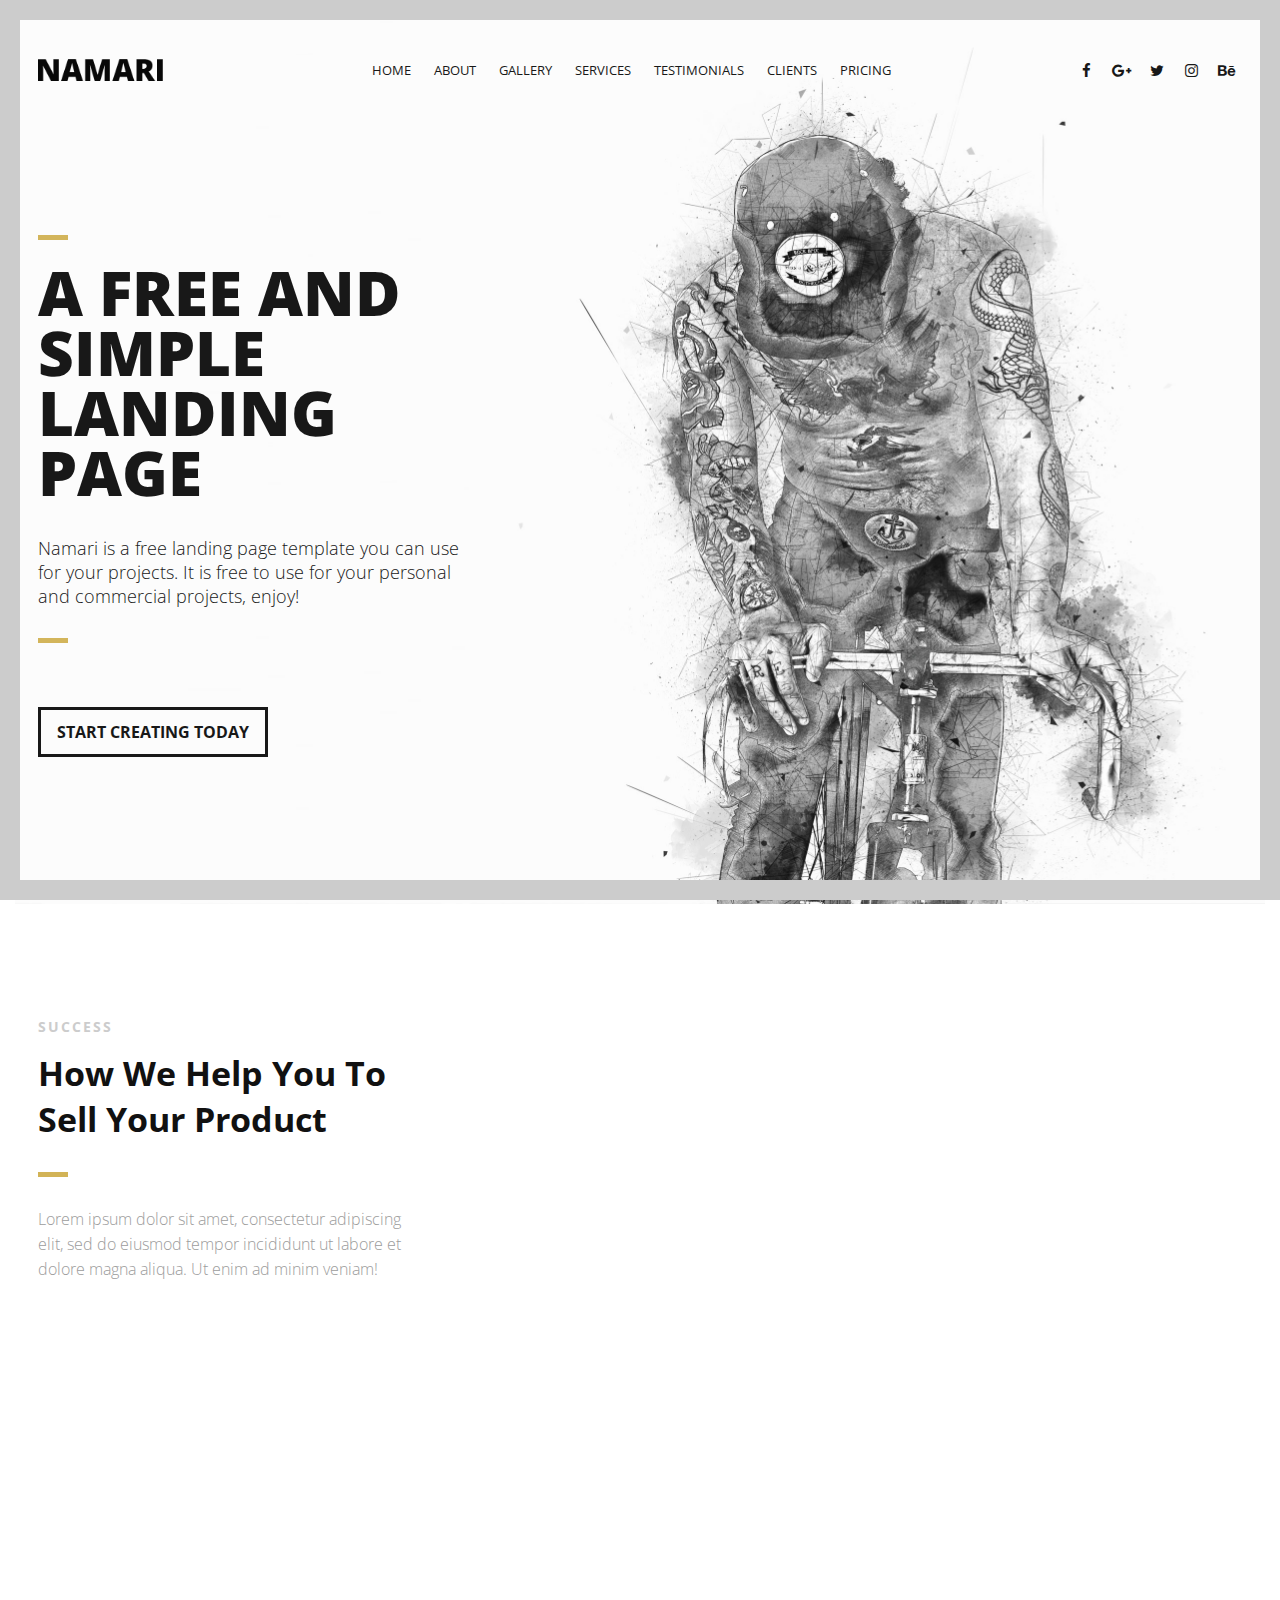
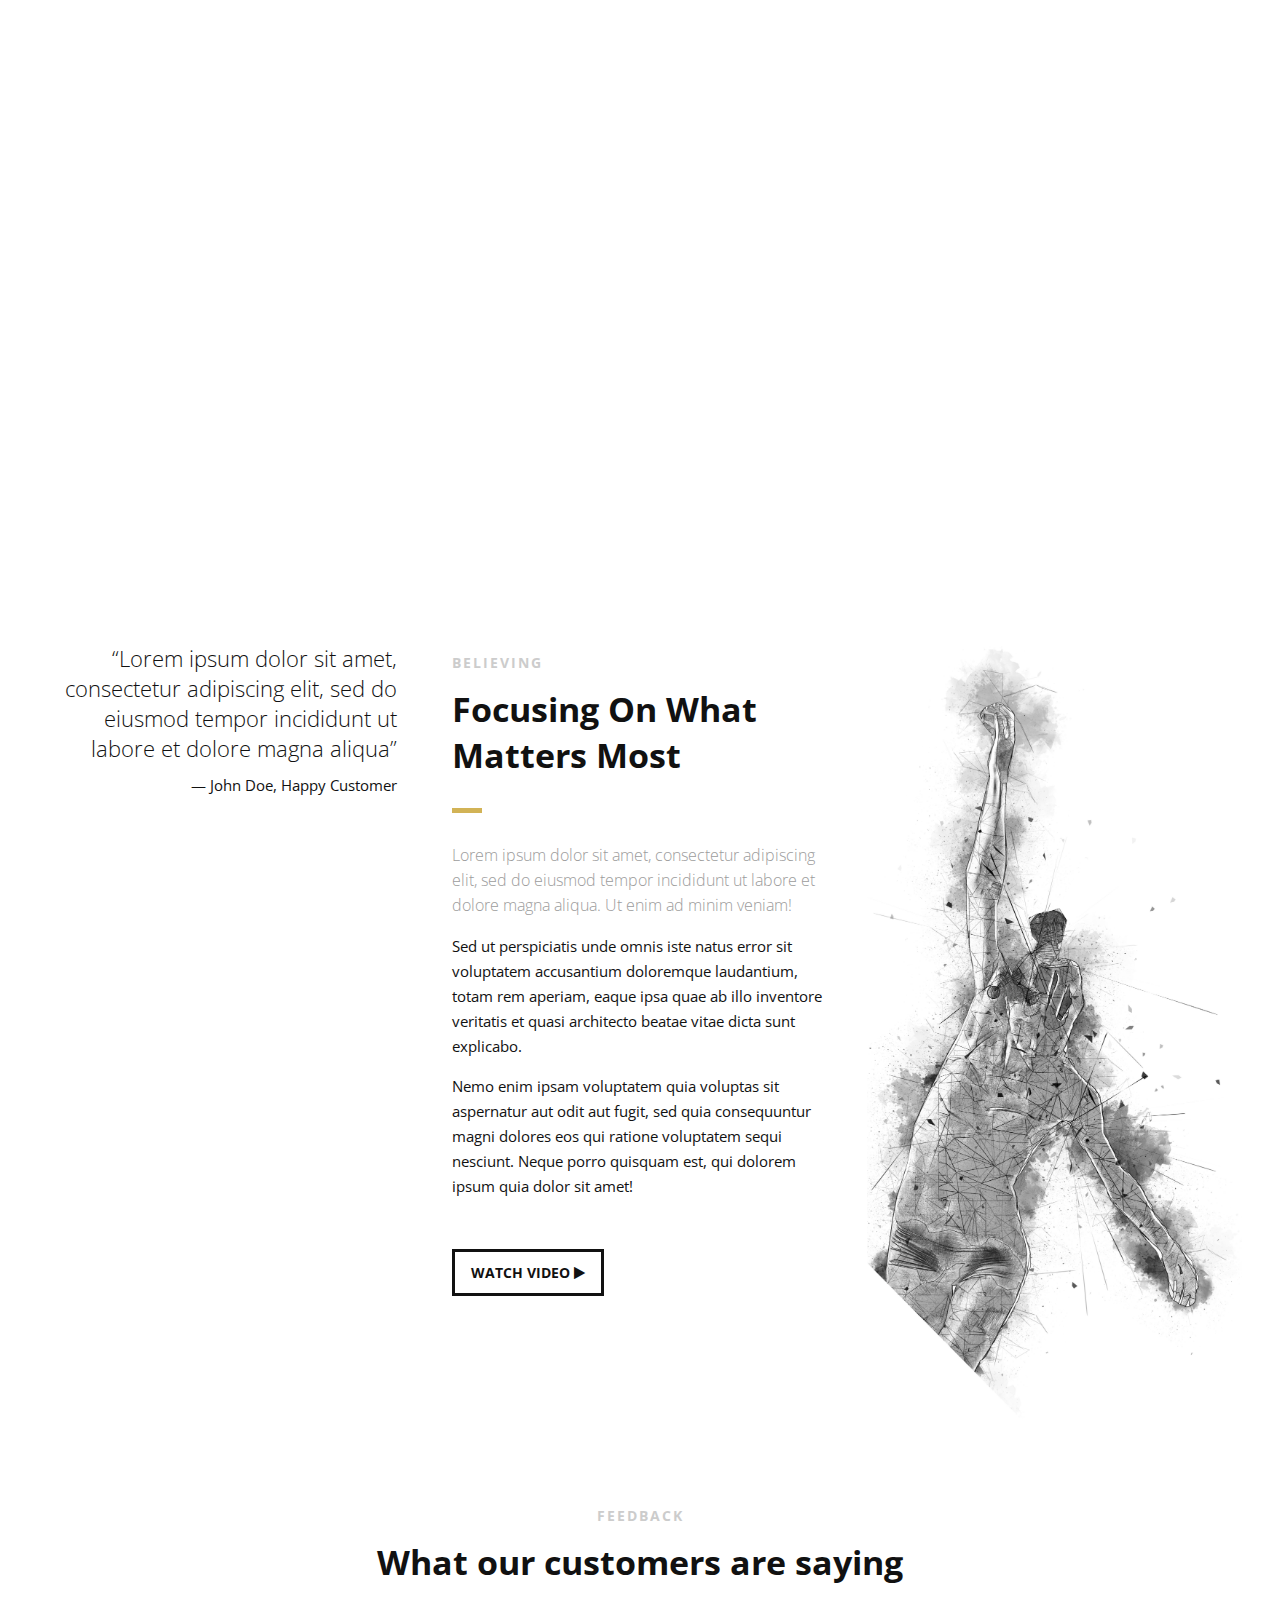
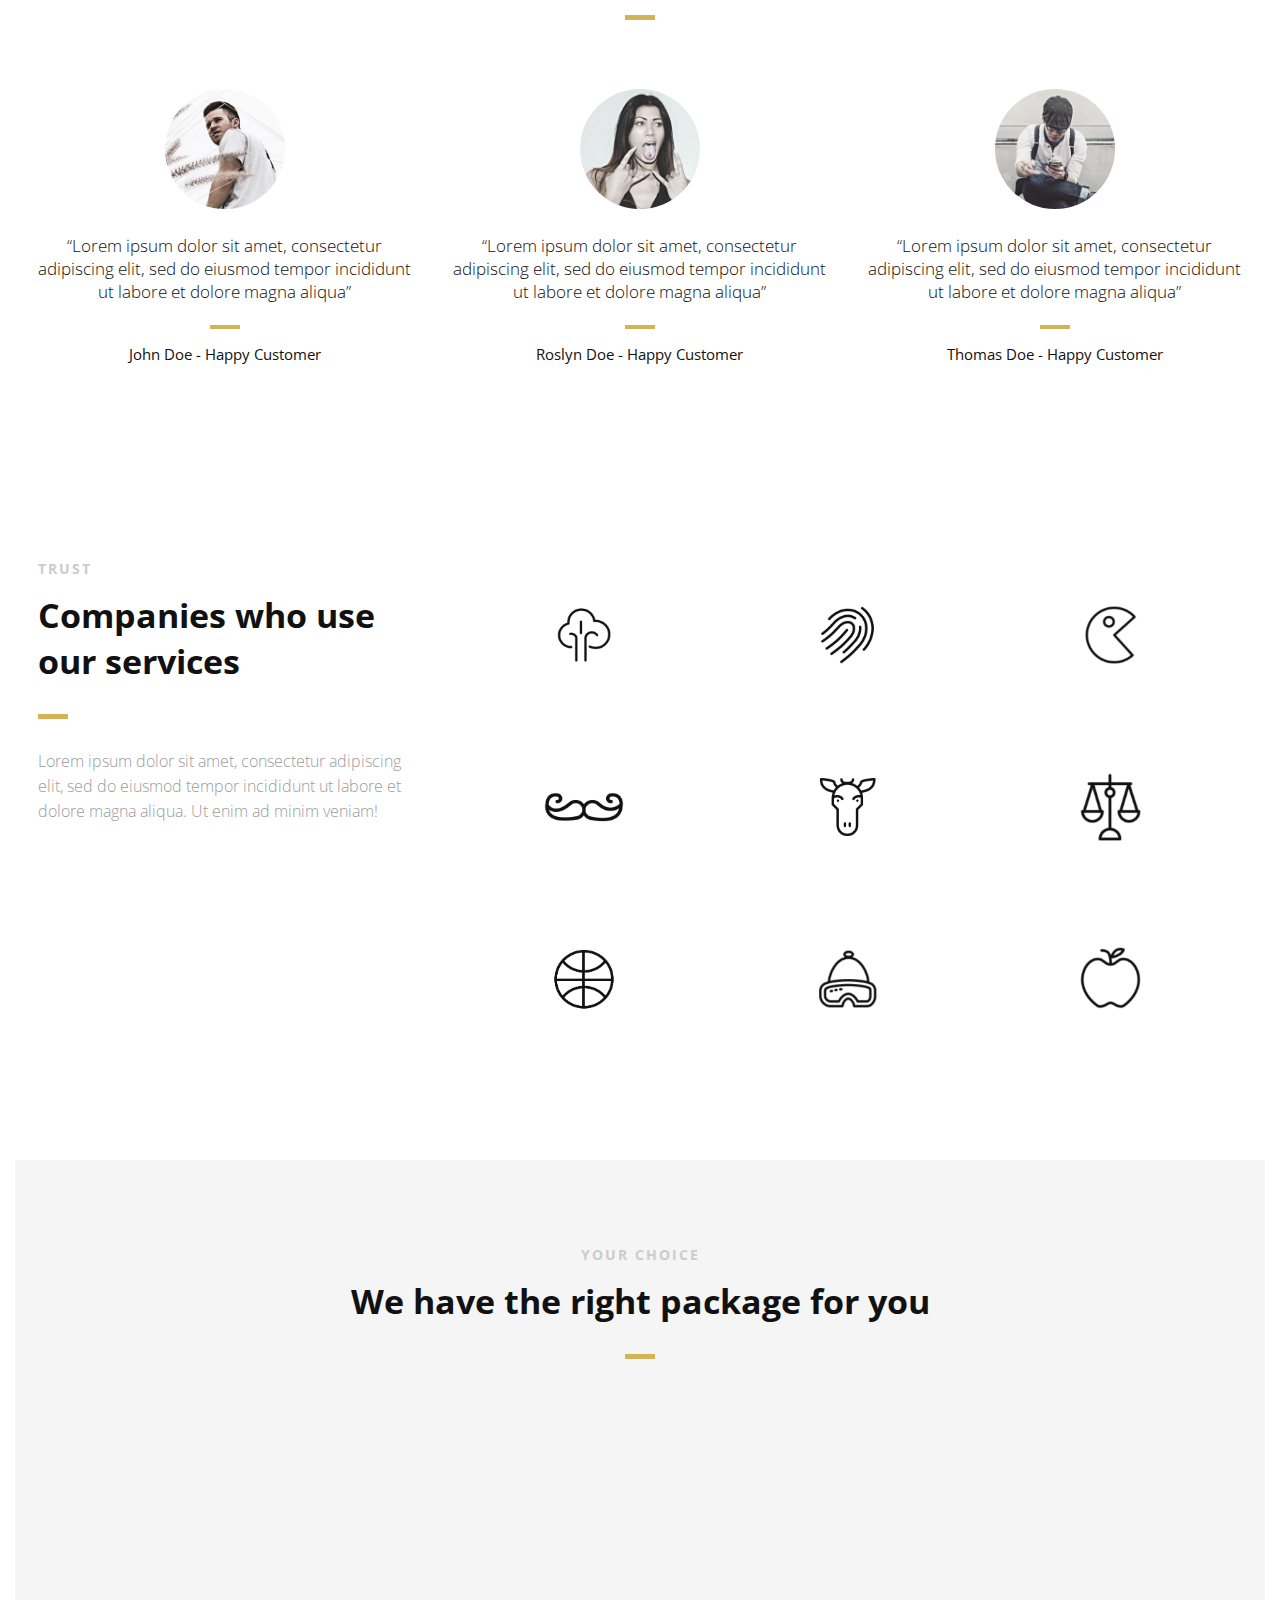
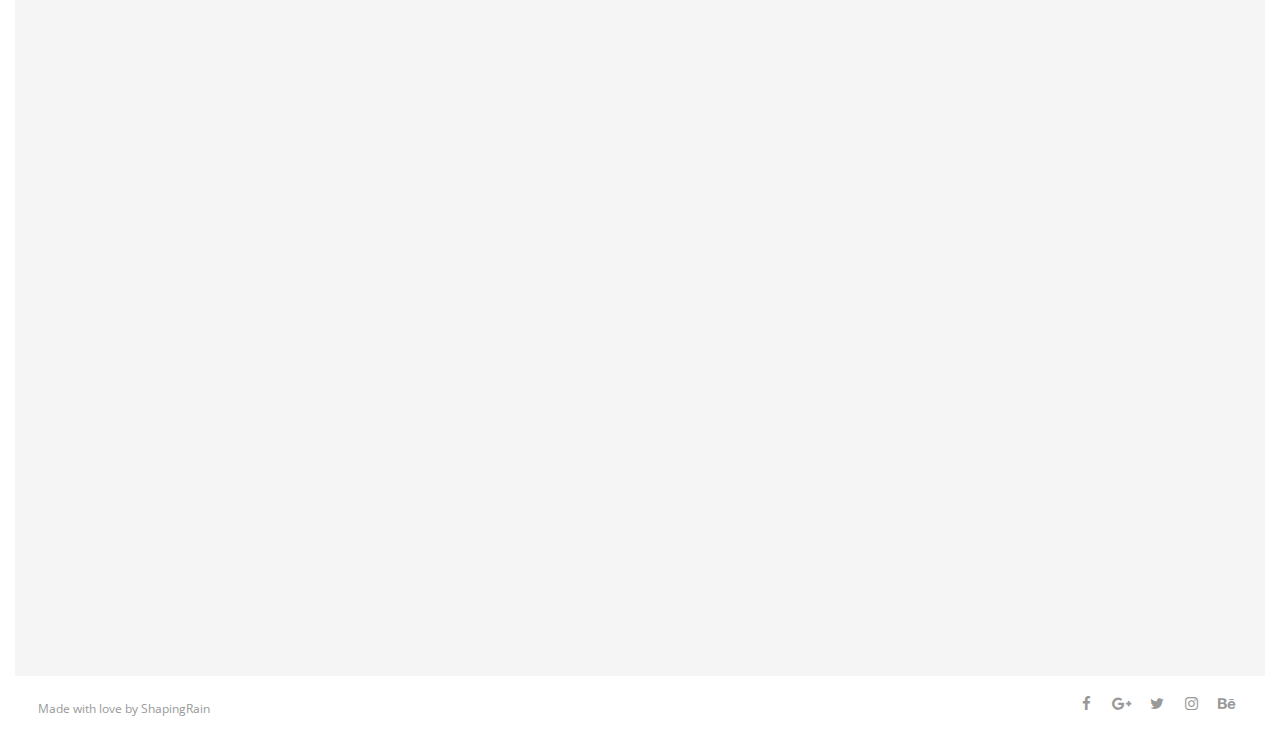
==== index.html @ b1699b57 "вроді норм шаблон" ====
<!DOCTYPE html>
<html>
<head lang="en">
    <meta charset="UTF-8">

    <!--Page Title-->
    <title>Namari - Free Landing Page Template</title>

    <!--Meta Keywords and Description-->
    <meta name="keywords" content="">
    <meta name="description" content="">
    <meta name="viewport" content="width=device-width, initial-scale=1.0, user-scalable=no"/>

    <!--Favicon-->
    <link rel="shortcut icon" href="images/favicon.ico" title="Favicon"/>

    <!-- Main CSS Files -->
    <link rel="stylesheet" href="css/style.css">

    <!-- Namari Color CSS -->
    <link rel="stylesheet" href="css/namari-color.css">

    <!--Icon Fonts - Font Awesome Icons-->
    <link rel="stylesheet" href="css/font-awesome.min.css">

    <!-- Animate CSS-->
    <link href="css/animate.css" rel="stylesheet" type="text/css">

    <!--Google Webfonts-->
    <link href='https://fonts.googleapis.com/css?family=Open+Sans:400,300,600,700,800' rel='stylesheet' type='text/css'>
</head>
<body>

<!-- Preloader -->
<div id="preloader">
    <div id="status" class="la-ball-triangle-path">
        <div></div>
        <div></div>
        <div></div>
    </div>
</div>
<!--End of Preloader-->

<div class="page-border" data-wow-duration="0.7s" data-wow-delay="0.2s">
    <div class="top-border wow fadeInDown animated" style="visibility: visible; animation-name: fadeInDown;"></div>
    <div class="right-border wow fadeInRight animated" style="visibility: visible; animation-name: fadeInRight;"></div>
    <div class="bottom-border wow fadeInUp animated" style="visibility: visible; animation-name: fadeInUp;"></div>
    <div class="left-border wow fadeInLeft animated" style="visibility: visible; animation-name: fadeInLeft;"></div>
</div>

<div id="wrapper">

    <header id="banner" class="scrollto clearfix" data-enllax-ratio=".5">
        <div id="header" class="nav-collapse">
            <div class="row clearfix">
                <div class="col-1">

                    <!--Logo-->
                    <div id="logo">

                        <!--Logo that is shown on the banner-->
                        <img src="images/logo.png" id="banner-logo" alt="Landing Page"/>
                        <!--End of Banner Logo-->

                        <!--The Logo that is shown on the sticky Navigation Bar-->
                        <img src="images/logo-2.png" id="navigation-logo" alt="Landing Page"/>
                        <!--End of Navigation Logo-->

                    </div>
                    <!--End of Logo-->

                    <aside>

                        <!--Social Icons in Header-->
                        <ul class="social-icons">
                            <li>
                                <a target="_blank" title="Facebook" href="https://www.facebook.com/username">
                                    <i class="fa fa-facebook fa-1x"></i><span>Facebook</span>
                                </a>
                            </li>
                            <li>
                                <a target="_blank" title="Google+" href="http://google.com/+username">
                                    <i class="fa fa-google-plus fa-1x"></i><span>Google+</span>
                                </a>
                            </li>
                            <li>
                                <a target="_blank" title="Twitter" href="http://www.twitter.com/username">
                                    <i class="fa fa-twitter fa-1x"></i><span>Twitter</span>
                                </a>
                            </li>
                            <li>
                                <a target="_blank" title="Instagram" href="http://www.instagram.com/username">
                                    <i class="fa fa-instagram fa-1x"></i><span>Instagram</span>
                                </a>
                            </li>
                            <li>
                                <a target="_blank" title="behance" href="http://www.behance.net">
                                    <i class="fa fa-behance fa-1x"></i><span>Behance</span>
                                </a>
                            </li>
                        </ul>
                        <!--End of Social Icons in Header-->

                    </aside>

                    <!--Main Navigation-->
                    <nav id="nav-main">
                        <ul>
                            <li>
                                <a href="#banner">Home</a>
                            </li>
                            <li>
                                <a href="#about">About</a>
                            </li>
                            <li>
                                <a href="#gallery">Gallery</a>
                            </li>
                            <li>
                                <a href="#services">Services</a>
                            </li>
                            <li>
                                <a href="#testimonials">Testimonials</a>
                            </li>
                            <li>
                                <a href="#clients">Clients</a>
                            </li>
                            <li>
                                <a href="#pricing">Pricing</a>
                            </li>
                        </ul>
                    </nav>
                    <!--End of Main Navigation-->

                    <div id="nav-trigger"><span></span></div>
                    <nav id="nav-mobile"></nav>

                </div>
            </div>
        </div><!--End of Header-->

        <!--Banner Content-->
        <div id="banner-content" class="row clearfix">

            <div class="col-38">

                <div class="section-heading">
                    <h1>A FREE AND SIMPLE LANDING PAGE</h1>
                    <h2>Namari is a free landing page template you can use for your projects. It is free to use for your
                        personal and commercial projects, enjoy!</h2>
                </div>

                <!--Call to Action-->
                <a href="#" class="button">START CREATING TODAY</a>
                <!--End Call to Action-->

            </div>

        </div><!--End of Row-->
    </header>

    <!--Main Content Area-->
    <main id="content">

        <!--Introduction-->
        <section id="about" class="introduction scrollto">

            <div class="row clearfix">

                <div class="col-3">
                    <div class="section-heading">
                        <h3>SUCCESS</h3>
                        <h2 class="section-title">How We Help You To Sell Your Product</h2>
                        <p class="section-subtitle">Lorem ipsum dolor sit amet, consectetur adipiscing elit, sed do
                            eiusmod tempor incididunt ut labore et dolore magna aliqua. Ut enim ad minim veniam!</p>
                    </div>

                </div>

                <div class="col-2-3">

                    <!--Icon Block-->
                    <div class="col-2 icon-block icon-top wow fadeInUp" data-wow-delay="0.1s">
                        <!--Icon-->
                        <div class="icon">
                            <i class="fa fa-html5 fa-2x"></i>
                        </div>
                        <!--Icon Block Description-->
                        <div class="icon-block-description">
                            <h4>HTML5 &amp; CSS3</h4>
                            <p>Has ne tritani atomorum conclusionemque, in dolorum volumus cotidieque eum. At vis choro
                                neglegentur iudico</p>
                        </div>
                    </div>
                    <!--End of Icon Block-->

                    <!--Icon Block-->
                    <div class="col-2 icon-block icon-top wow fadeInUp" data-wow-delay="0.3s">
                        <!--Icon-->
                        <div class="icon">
                            <i class="fa fa-bolt fa-2x"></i>
                        </div>
                        <!--Icon Block Description-->
                        <div class="icon-block-description">
                            <h4>Easy to Use</h4>
                            <p>Cu vero ipsum vim, doctus facilisi sea in. Eam ex falli honestatis repudiandae, sit
                                detracto mediocrem disputationi</p>
                        </div>
                    </div>
                    <!--End of Icon Block-->

                    <!--Icon Block-->
                    <div class="col-2 icon-block icon-top wow fadeInUp" data-wow-delay="0.5s">
                        <!--Icon-->
                        <div class="icon">
                            <i class="fa fa-tablet fa-2x"></i>
                        </div>
                        <!--Icon Block Description-->
                        <div class="icon-block-description">
                            <h4>Fully Responsive</h4>
                            <p>Id porro tritani recusabo usu, eum intellegam consequuntur et. Fugit debet ea sit, an pro
                                nemore vivendum</p>
                        </div>
                    </div>
                    <!--End of Icon Block-->

                    <!--Icon Block-->
                    <div class="col-2 icon-block icon-top wow fadeInUp" data-wow-delay="0.5s">
                        <!--Icon-->
                        <div class="icon">
                            <i class="fa fa-rocket fa-2x"></i>
                        </div>
                        <!--Icon Block Description-->
                        <div class="icon-block-description">
                            <h4>Parallax Effect</h4>
                            <p>Id porro tritani recusabo usu, eum intellegam consequuntur et. Fugit debet ea sit, an pro
                                nemore vivendum</p>
                        </div>
                    </div>
                    <!--End of Icon Block-->

                </div>

            </div>


        </section>
        <!--End of Introduction-->


        <!--Gallery-->
        <aside id="gallery" class="row text-center scrollto clearfix" data-featherlight-gallery
                 data-featherlight-filter="a">

                <a href="images/gallery-images/gallery-image-1.jpg" data-featherlight="image" class="col-3 wow fadeIn"
                   data-wow-delay="0.1s"><img src="images/gallery-images/gallery-image-1.jpg" alt="Landing Page"/></a>
                <a href="images/gallery-images/gallery-image-2.jpg" data-featherlight="image" class="col-3 wow fadeIn"
                   data-wow-delay="0.3s"><img src="images/gallery-images/gallery-image-2.jpg" alt="Landing Page"/></a>
                <a href="images/gallery-images/gallery-image-3.jpg" data-featherlight="image" class="col-3 wow fadeIn"
                   data-wow-delay="0.5s"><img src="images/gallery-images/gallery-image-3.jpg" alt="Landing Page"/></a>
                <a href="images/gallery-images/gallery-image-4.jpg" data-featherlight="image" class="col-3 wow fadeIn"
                   data-wow-delay="1.1s"><img src="images/gallery-images/gallery-image-4.jpg" alt="Landing Page"/></a>
                <a href="images/gallery-images/gallery-image-5.jpg" data-featherlight="image" class="col-3 wow fadeIn"
                   data-wow-delay="0.9s"><img src="images/gallery-images/gallery-image-5.jpg" alt="Landing Page"/></a>
                <a href="images/gallery-images/gallery-image-6.jpg" data-featherlight="image" class="col-3 wow fadeIn"
                   data-wow-delay="0.7s"><img src="images/gallery-images/gallery-image-6.jpg" alt="Landing Page"/></a>

        </aside>
        <!--End of Gallery-->


        <!--Content Section-->
        <div id="services" class="scrollto clearfix">

            <div class="row no-padding-bottom clearfix">


                <!--Content Left Side-->
                <div class="col-3">
                    <!--User Testimonial-->
                    <blockquote class="testimonial text-right bigtest">
                        <q>Lorem ipsum dolor sit amet, consectetur adipiscing elit, sed do eiusmod tempor incididunt ut
                            labore
                            et dolore magna aliqua</q>
                        <footer>— John Doe, Happy Customer</footer>
                    </blockquote>
                    <!-- End of Testimonial-->

                </div>
                <!--End Content Left Side-->

                <!--Content of the Right Side-->
                <div class="col-3">
                    <div class="section-heading">
                        <h3>BELIEVING</h3>
                        <h2 class="section-title">Focusing On What Matters Most</h2>
                        <p class="section-subtitle">Lorem ipsum dolor sit amet, consectetur adipiscing elit, sed do
                            eiusmod tempor incididunt ut labore et dolore magna aliqua. Ut enim ad minim veniam!</p>
                    </div>
                    <p>Sed ut perspiciatis unde omnis iste natus error sit voluptatem accusantium doloremque laudantium,
                        totam rem aperiam, eaque ipsa quae ab illo inventore veritatis et quasi architecto beatae vitae
                        dicta sunt explicabo.
                    </p>
                    <p>
                        Nemo enim ipsam voluptatem quia voluptas sit aspernatur aut odit aut fugit, sed quia
                        consequuntur magni dolores eos qui ratione voluptatem sequi nesciunt.
                        Neque porro quisquam est, qui dolorem ipsum quia dolor sit amet!
                    </p>
                    <!-- Just replace the Video ID "UYJ5IjBRlW8" with the ID of your video on YouTube (Found within the URL) -->
                    <a href="#" data-videoid="UYJ5IjBRlW8" data-videosite="youtube" class="button video link-lightbox">
                        WATCH VIDEO <i class="fa fa-play" aria-hidden="true"></i>
                    </a>
                </div>
                <!--End Content Right Side-->

                <div class="col-3">
                    <img src="images/dancer.jpg" alt="Dancer"/>
                </div>

            </div>


        </div>
        <!--End of Content Section-->

        <!--Testimonials-->
        <aside id="testimonials" class="scrollto text-center" data-enllax-ratio=".2">

            <div class="row clearfix">

                <div class="section-heading">
                    <h3>FEEDBACK</h3>
                    <h2 class="section-title">What our customers are saying</h2>
                </div>

                <!--User Testimonial-->
                <blockquote class="col-3 testimonial classic">
                    <img src="images/user-images/user-1.jpg" alt="User"/>
                    <q>Lorem ipsum dolor sit amet, consectetur adipiscing elit, sed do eiusmod tempor incididunt ut
                        labore
                        et dolore magna aliqua</q>
                    <footer>John Doe - Happy Customer</footer>
                </blockquote>
                <!-- End of Testimonial-->

                <!--User Testimonial-->
                <blockquote class="col-3 testimonial classic">
                    <img src="images/user-images/user-2.jpg" alt="User"/>
                    <q>Lorem ipsum dolor sit amet, consectetur adipiscing elit, sed do eiusmod tempor incididunt ut
                        labore
                        et dolore magna aliqua</q>
                    <footer>Roslyn Doe - Happy Customer</footer>
                </blockquote>
                <!-- End of Testimonial-->

                <!--User Testimonial-->
                <blockquote class="col-3 testimonial classic">
                    <img src="images/user-images/user-3.jpg" alt="User"/>
                    <q>Lorem ipsum dolor sit amet, consectetur adipiscing elit, sed do eiusmod tempor incididunt ut
                        labore
                        et dolore magna aliqua</q>
                    <footer>Thomas Doe - Happy Customer</footer>
                </blockquote>
                <!-- End of Testimonial-->

            </div>

        </aside>
        <!--End of Testimonials-->

        <!--Clients-->
        <section id="clients" class="scrollto clearfix">
            <div class="row clearfix">

                <div class="col-3">

                    <div class="section-heading">
                        <h3>TRUST</h3>
                        <h2 class="section-title">Companies who use our services</h2>
                        <p class="section-subtitle">Lorem ipsum dolor sit amet, consectetur adipiscing elit, sed do
                            eiusmod
                            tempor incididunt ut labore et dolore magna aliqua. Ut enim ad minim veniam!</p>
                    </div>

                </div>

                <div class="col-2-3">

                    <a href="#" class="col-3">
                        <img src="images/company-images/company-logo1.png" alt="Company"/>
                        <div class="client-overlay"><span>Tree</span></div>
                    </a>
                    <a href="#" class="col-3">
                        <img src="images/company-images/company-logo2.png" alt="Company"/>
                        <div class="client-overlay"><span>Fingerprint</span></div>
                    </a>
                    <a href="#" class="col-3">
                        <img src="images/company-images/company-logo3.png" alt="Company"/>
                        <div class="client-overlay"><span>The Man</span></div>
                    </a>
                    <a href="#" class="col-3">
                        <img src="images/company-images/company-logo4.png" alt="Company"/>
                        <div class="client-overlay"><span>Mustache</span></div>
                    </a>
                    <a href="#" class="col-3">
                        <img src="images/company-images/company-logo5.png" alt="Company"/>
                        <div class="client-overlay"><span>Goat</span></div>
                    </a>
                    <a href="#" class="col-3">
                        <img src="images/company-images/company-logo6.png" alt="Company"/>
                        <div class="client-overlay"><span>Justice</span></div>
                    </a>
                    <a href="#" class="col-3">
                        <img src="images/company-images/company-logo7.png" alt="Company"/>
                        <div class="client-overlay"><span>Ball</span></div>
                    </a>
                    <a href="#" class="col-3">
                        <img src="images/company-images/company-logo8.png" alt="Company"/>
                        <div class="client-overlay"><span>Cold</span></div>
                    </a>

                    <a href="#" class="col-3">
                        <img src="images/company-images/company-logo9.png" alt="Company"/>
                        <div class="client-overlay"><span>Cold</span></div>
                    </a>

                </div>

            </div>
        </section>
        <!--End of Clients-->

        <!--Pricing Tables-->
        <section id="pricing" class="secondary-color text-center scrollto clearfix ">
            <div class="row clearfix">

                <div class="section-heading">
                    <h3>YOUR CHOICE</h3>
                    <h2 class="section-title">We have the right package for you</h2>
                </div>

                <!--Pricing Block-->
                <div class="pricing-block col-3 wow fadeInUp" data-wow-delay="0.4s">
                    <div class="pricing-block-content">
                        <h3>Personal</h3>
                        <p class="pricing-sub">The standard version</p>
                        <div class="pricing">
                            <div class="price"><span>$</span>19</div>
                            <p>Lorem ipsum dolor sit amet, consectetur adipiscing elit</p>
                        </div>
                        <ul>
                            <li>5 Downloads</li>
                            <li>2 Extensions</li>
                            <li>Tutorials</li>
                            <li>Forum Support</li>
                            <li>1 year free updates</li>
                        </ul>
                        <a href="#" class="button">BUY TODAY</a>
                    </div>
                </div>
                <!--End Pricing Block-->

                <!--Pricing Block-->
                <div class="pricing-block featured col-3 wow fadeInUp" data-wow-delay="0.6s">
                    <div class="pricing-block-content">
                        <h3>Student</h3>
                        <p class="pricing-sub">Most popular choice</p>
                        <div class="pricing">
                            <div class="price"><span>$</span>29</div>
                            <p>Lorem ipsum dolor sit amet, consectetur adipiscing elit</p>
                        </div>
                        <ul>
                            <li>15 Downloads</li>
                            <li>5 Extensions</li>
                            <li>Tutorials with Files</li>
                            <li>Forum Support</li>
                            <li>2 years free updates</li>
                        </ul>
                        <a href="#" class="button">BUY TODAY</a>
                    </div>
                </div>
                <!--End Pricing Block-->

                <!--Pricing Block-->
                <div class="pricing-block col-3 wow fadeInUp" data-wow-delay="0.8s">
                    <div class="pricing-block-content">
                        <h3>Business</h3>
                        <p class="pricing-sub">For the whole team</p>
                        <div class="pricing">
                            <div class="price"><span>$</span>49</div>
                            <p>Lorem ipsum dolor sit amet, consectetur adipiscing elit</p>
                        </div>
                        <ul>
                            <li>Unlimited Downloads</li>
                            <li>Unlimited Extensions</li>
                            <li>HD Video Tutorials</li>
                            <li>Chat Support</li>
                            <li>Lifetime free updates</li>
                        </ul>
                        <a href="#" class="button">BUY TODAY</a>
                    </div>
                </div>
                <!--End Pricing Block-->

            </div>
        </section>
        <!--End of Pricing Tables-->

    </main>
    <!--End Main Content Area-->


    <!--Footer-->
    <footer id="landing-footer" class="clearfix">
        <div class="row clearfix">

            <p id="copyright" class="col-2">Made with love by <a href="https://www.shapingrain.com">ShapingRain</a></p>

            <!--Social Icons in Footer-->
            <ul class="col-2 social-icons">
                <li>
                    <a target="_blank" title="Facebook" href="https://www.facebook.com/username">
                        <i class="fa fa-facebook fa-1x"></i><span>Facebook</span>
                    </a>
                </li>
                <li>
                    <a target="_blank" title="Google+" href="http://google.com/+username">
                        <i class="fa fa-google-plus fa-1x"></i><span>Google+</span>
                    </a>
                </li>
                <li>
                    <a target="_blank" title="Twitter" href="http://www.twitter.com/username">
                        <i class="fa fa-twitter fa-1x"></i><span>Twitter</span>
                    </a>
                </li>
                <li>
                    <a target="_blank" title="Instagram" href="http://www.instagram.com/username">
                        <i class="fa fa-instagram fa-1x"></i><span>Instagram</span>
                    </a>
                </li>
                <li>
                    <a target="_blank" title="behance" href="http://www.behance.net">
                        <i class="fa fa-behance fa-1x"></i><span>Behance</span>
                    </a>
                </li>
            </ul>
            <!--End of Social Icons in Footer-->
        </div>
    </footer>
    <!--End of Footer-->

</div>

<!-- Include JavaScript resources -->
<script src="js/jquery.1.8.3.min.js"></script>
<script src="js/wow.min.js"></script>
<script src="js/featherlight.min.js"></script>
<script src="js/featherlight.gallery.min.js"></script>
<script src="js/jquery.enllax.min.js"></script>
<script src="js/jquery.scrollUp.min.js"></script>
<script src="js/jquery.easing.min.js"></script>
<script src="js/jquery.stickyNavbar.min.js"></script>
<script src="js/jquery.waypoints.min.js"></script>
<script src="js/images-loaded.min.js"></script>
<script src="js/lightbox.min.js"></script>
<script src="js/site.js"></script>


</body>
</html>
---- css/style.css ----
/* Namari Landing Page v.1.1.0 Style Index - a free landing page by shapingrain.com

1. Default and Reset styles
- 1.1 Input Elements
2. Global elements
- 2.1 Header
- 2.2 Logo
- 2.3 Buttons
- 2.4 Navigation
- 2.5 Social Elements
- 2.6 Images
3. Fonts and Headings
4. Banner
- 4.1 SignUp Form
5. Content Elements
- 5.1 Icons
- 5.2 Parallax Elements
- 5.3 Divider
6. Landing Page Sections
- 6.1 Features
- 6.2 Testimonials
- 6.3 Gallery
- 6.4 Video
- 6.5 Clients
- 6.6 Pricing Table
7. Footer


/*------------------------------------------------------------------------------------------*/
/* 1. Defaults & Reset of specific styles across browsers */
/*------------------------------------------------------------------------------------------*/

*, *:before, *:after {
    -webkit-box-sizing: border-box;
    -moz-box-sizing: border-box;
    box-sizing: border-box;
}

body, div, dl, dt, dd, ul, ol, li, h1, h2, h3, h4, h5, h6, pre, form, blockquote, th, td {
    margin: 0;
    padding: 0;
    direction: ltr;
}

body {
    margin: 0;
    padding: 0;
    -webkit-font-smoothing: antialiased;
    overflow-x: hidden;
}

p {
    line-height: 25px;
}

.row img {
    height: auto;
    max-width: 100%;
}

a {
    text-decoration: none;
    line-height: inherit;
    -webkit-transition: opacity 0.3s ease-out;
    -moz-transition: opacity 0.3s ease-out;
    -o-transition: opacity 0.3s ease-out;
    transition: opacity 0.3s ease-out;
}

iframe {
    border: 0 !important;
}

.parallax-window {
    min-height: 400px;
    background: transparent;
}

figure {
    margin: 0;
}

/* Page Border */

.page-border {
    position: fixed;
    z-index: 999999;
    pointer-events: none;
}

.page-border .bottom-border, .page-border .left-border, .page-border .right-border, .page-border .top-border {
    background: #f3f3ef;
    position: fixed;
    z-index: 9999;
}

.page-border > .top-border, .page-border > .right-border, .page-border > .bottom-border, .page-border > .left-border {
    padding: 11px;
    background: #ccc;
}

.page-border .bottom-border, .page-border .top-border {
    width: 100%;
    padding: 10px;
    left: 0;
}

.page-border .left-border, .page-border .right-border {
    padding: 10px;
    height: 100%;
    top: 0;
}

.page-border .top-border {
    top: 0;
}

.page-border .right-border {
    right: 0;
}

.page-border .bottom-border {
    bottom: 0;
}

.page-border .left-border {
    left: 0;
}

#wrapper {
    margin:0 15px;
    padding: 15px 0;
    position: relative;
}


/* --------- 1.1 Input Elements ---------- */

input, textarea {
    border: 1px solid #e1e1e1;
    padding: 10px;
    -webkit-transition: all .3s linear;
    -moz-transition: all .3s linear;
    transition: all .3s linear;
    border-radius: 3px;
}

input {
    height: 40px;
    margin: 3px 0;
    outline: none;
    line-height: normal;
    font-size: 14px;
}

input[type="submit"] {
    cursor: pointer;
    border-style: solid;
    border-width: 2px;
    padding-top: 0;
    padding-bottom: 0;
}

select {
    border: 1px solid #e1e1e1;
    height: 40px;
    padding: 5px;
}

input:focus, textarea:focus {
    box-shadow: inset 0 1px 3px rgba(0, 0, 0, 0.1);
}

*:focus {
    outline: none;
}

/*------------------------------------------------------------------------------------------*/
/* 2. Layout Elements */
/*------------------------------------------------------------------------------------------*/

section {
    clear: both;
    overflow: hidden;
}

/* Rows and Columns */

.row {
    max-width: 1245px;
    margin: 0 auto;
    padding: 75px 0;
    position: relative;
}

.no-padding-bottom .row, .no-padding-bottom div, .no-padding-bottom.row {
    padding-bottom: 0;
}

.no-padding-top.row, .no-padding-top div {
    padding-top: 0;
}

.big-padding-top {
    padding-top: 75px !important;
}

.big-padding-bottom {
    padding-bottom: 85px !important;
}

/* Targets all elements */

[class*='col-'] {
    float: left;
    padding: 20px;
}

#clients .col-2-3 [class*='col-'] {
    padding: 0;
}

/* Clearfix */

.clearfix:after {
    content: "";
    display: table;
    clear: both;
}

/* Main Widths */

.col-1 {
    width: 100%;
}

.col-2 {
    width: 50%;
}

.col-3 {
    width: 33.33%;
}

.col-4 {
    width: 25%;
}

.col-5 {
    width: 20%;
}

.col-6 {
    width: 16.6666666667%;
}

.col-7 {
    width: 14.2857142857%;
}

.col-8 {
    width: 12.5%;
}

.col-9 {
    width: 11.1111111111%;
}

.col-10 {
    width: 10%;
}

.col-11 {
    width: 9.09090909091%;
}

.col-12 {
    width: 8.33%;
}

.col-2-3 {
    width: 66.66%;
}

.col-3-4 {
    width: 75%;
}

.col-9-10 {
    width: 90%;
}

/* Golden Ratio */
.col-61 {
    width: 61.8%;
}

.col-38 {
    width: 38.2%;
}

/* --------- 2.1 Header --------- */

#header {
    height: 71px !important;
    overflow: visible;
    z-index: 9999;
    width: 100%;
    position: absolute !important;
}

#header .row {
    padding: 0;
}

#header aside {
    text-align: right;
}

#header ul {
    text-align: center;
}

#header li {
    display: inline-block;
    list-style: none;
    margin: 0;
}

/* --------- 2.2 Logo ---------- */

#logo {
    float: left;
    height: 71px;
    line-height: 66px;
    margin-right: 15px;
}

#logo h1, #logo h2 {
    display: inline-block;
}

#banner #logo h1 {
    font-size: 28px;
    margin-right: 10px;
    font-weight: 900;
    padding: 0;
}

#logo h2 {
    font-size: 18px;
    padding: 0;
}

#logo img {
    max-height: 22px;
    vertical-align: middle;
    margin-right: 15px;
}

#navigation-logo {
    display: none;
}

.nav-solid #logo #banner-logo {
    display: none;
}

.nav-solid #logo #navigation-logo {
    display: inline-block;
}

/* --------- 2.3 Buttons ---------- */

.call-to-action {
    padding: 35px 0 35px 0;
}

/*Style*/

.button {
    font-size: 16px;
    margin: 35px 0;
    padding: 11px 16px;
    -webkit-transition: all .3s linear;
    -moz-transition: all .3s linear;
    transition: all .3s linear;
    display: inline-block;
    border-width: 3px;
    border-style: solid;
}

/* Play Button */

#video-section {
    position:relative;
}

.play-video {
    height:110px;
    position:absolute;
    top:50%;
    margin-top:-110px;
    width:100%;
}

.play-icon {
    display: inline-block;
    font-size: 0px;
    cursor: pointer;
    margin: 45px auto;
    width: 110px;
    height: 110px;
    border-radius: 50%;
    text-align: center;
    position: relative;
    z-index: 1;
}

.play-icon:after {
    pointer-events: none;
    position: absolute;
    width: 100%;
    height: 100%;
    border-radius: 50%;
    content: '';
    -webkit-box-sizing: content-box;
    -moz-box-sizing: content-box;
    box-sizing: content-box;
}

.play-icon:before {
    font-family: 'fontawesome';
    content: '\f144';
    speak: none;
    font-size: 74px;
    line-height: 110px;
    font-style: normal;
    font-weight: normal;
    font-variant: normal;
    text-transform: none;
    display: block;
    -webkit-font-smoothing: antialiased;
    color:#fff;
}

.play-video .play-icon {
    background: rgba(255, 255, 255, 0.5);
    -webkit-transition: -webkit-transform ease-out 0.3s, background 0.4s;
    -moz-transition: -moz-transform ease-out 0.3s, background 0.4s;
    transition: transform ease-out 0.3s, background 0.4s;
}

.play-video .play-icon:after {
    top: 0;
    left: 0;
    padding: 0;
    z-index: -1;
    box-shadow: 0 0 0 2px rgba(255, 255, 255, 0.1);
    opacity: 0;
    -webkit-transform: scale(0.9);
    -moz-transform: scale(0.9);
    -ms-transform: scale(0.9);
    transform: scale(0.9);
}

.play-video .play-icon:hover {
    background: rgba(255, 255, 255, 0.05);
    -webkit-transform: scale(0.93);
    -moz-transform: scale(0.93);
    -ms-transform: scale(0.93);
    transform: scale(0.93);
    color: #fff;
}


/* --------- 2.4 Navigation ---------- */

#header {
    font-size: 13px;
}

#header aside {
    float: right;
}

#header nav ul {
    text-transform: uppercase;

}

#header nav a {
    height: 71px;
    line-height: 71px;
    display: block;
    padding: 0 10px;
}

#header nav a:hover {
    opacity: 0.6;
}

/*Navigation Solid*/

#header.nav-solid [class*='col-'] {
    padding: 0 20px;
}

#header.nav-solid {
    background: #fff;
    box-shadow: 2px 0px 3px rgba(0, 0, 0, 0.2);
    position: fixed !important;
    left:0;
}

#header.nav-solid nav a {
    border-bottom: 3px solid;
    border-color: #fff;
    -webkit-transition: all 0.3s ease-out;
    -moz-transition: all 0.3s ease-out;
    -o-transition: all 0.3s ease-out;
    transition: all 0.3s ease-out;
}

#header.nav-solid nav a:hover {
    opacity: 1;
}

/* Social Elements when Solid*/

#header.nav-solid .social-icons a {
    -webkit-transition: all 0.3s ease-out;
    -moz-transition: all 0.3s ease-out;
    -o-transition: all 0.3s ease-out;
    transition: all 0.3s ease-out;
    opacity: 0.5;
}

#header.nav-solid .social-icons a:hover {
    opacity: 1;
    color: #e4473c;
}

/* Responsive Nav Styling */

#nav-trigger {
    display: none;
    text-align: right;
}

#nav-trigger span {
    display: inline-block;
    width: 38px;
    height: 71px;
    color: #111;
    cursor: pointer;
    text-transform: uppercase;
    font-size: 22px;
    text-align: center;
    border-top-right-radius: 5px;
    border-top-left-radius: 5px;
    -webkit-transition: all 0.3s ease-out;
    -moz-transition: all 0.3s ease-out;
    -o-transition: all 0.3s ease-out;
    transition: all 0.3s ease-out;
}

#nav-trigger span:after {
    font-family: "fontAwesome";
    display: inline-block;
    width: 38px;
    height: 71px;
    line-height: 75px;
    text-align: center;
    content: "\f0c9";
    border-top-right-radius: 5px;
    border-top-left-radius: 5px;
}

#nav-trigger span.open:after {
    content: "\f00d";
}

#nav-trigger span:hover, .nav-solid #nav-trigger span.open:hover, .nav-solid #nav-trigger span:hover {
    opacity: 0.6;
}

#nav-trigger span.open, #nav-trigger span.open:hover {
    color: #111;
}

.nav-solid #nav-trigger span.open:hover {
    color: #999;
}

.nav-solid #nav-trigger span {
    color: #999;
    opacity: 1;
}

nav#nav-mobile {
    position: relative;
    display: none;
}

nav#nav-mobile ul {
    display: none;
    list-style-type: none;
    position: absolute;
    left: 0;
    right: 0;
    margin-left: -20px;
    margin-right: -20px;
    padding-top: 10px;
    padding-bottom: 10px;
    text-align: center;
    background-color: #fff;
    box-shadow: 0 5px 3px rgba(0, 0, 0, 0.2);
}

nav#nav-mobile ul:after {
    display: none;
}

nav#nav-mobile li {
    margin: 0 20px;
    float: none;
    text-align: left;
    border-bottom: 1px solid #e1e1e1;
}

nav#nav-mobile li:last-child {
    border-bottom: none;
}

.nav-solid nav#nav-mobile li {
    border-top: 1px solid #e1e1e1;
    border-bottom: none;
}

nav#nav-mobile a {
    display: block;
    padding: 12px 0;
    color: #333;
    width: 100%;
    height: auto;
    line-height: normal;
    display: block;
    border-bottom: none !important;
    -webkit-transition: all 0.3s ease-out;
    -moz-transition: all 0.3s ease-out;
    -o-transition: all 0.3s ease-out;
    transition: all 0.3s ease-out;
}

nav#nav-mobile a:hover {
    background: #fafafa;
    opacity: 1;
}

/* --------- 2.5 Social Elements ---------- */

#header .col-4 {
    text-align: right;
}

.social-icons {
    display: inline-block;
    list-style: none;
}

.social-icons a {
    display: inline-block;
    width: 32px;
    text-align: center;
}

.social-icons a:hover {
    opacity: 0.7;
}

.social-icons span {
    display: none;
}

#header .social-icons {
    margin-top: 27px;
}

/* --------- 2.6 Images ---------- */

/*Alignment*/

img {
    vertical-align: top;
}

.image-center {
    display: block;
    margin: 0 auto;
}

a img {
    border: none;
    -webkit-transition: all 0.3s ease-out;
    -moz-transition: all 0.3s ease-out;
    -o-transition: all 0.3s ease-out;
    transition: all 0.3s ease-out;
    -webkit-backface-visibility: hidden;
}

a img:hover {
    opacity: 0.7;
}

/*------------------------------------------------------------------------------------------*/
/* 3. Fonts */
/*------------------------------------------------------------------------------------------*/

h1 {
    padding: 20px 0;
}

h2 {
    padding: 14px 0;
}

h3 {
    padding: 10px 0;
}

h4 {
    padding: 7px 0;
}

h5 {
    padding: 7px 0;
}

h6 {
    padding: 7px 0;
}

/* Text Alignment */

.text-left {
    text-align: left;
}

.text-center {
    text-align: center;
}

.text-right {
    text-align: right;
}

/* Section Headings */

.section-heading {
    padding: 0 0 15px 0;
}

.section-subtitle {
    font-size: 18px;
    padding-top: 0;
}

.section-heading h3 {
    font-size: 14px;
    font-weight: bold;
    color: #ccc;
    letter-spacing: 2px;
    padding-bottom: 0;
}

/*------------------------------------------------------------------------------------------*/
/* 4. Banner */
/*------------------------------------------------------------------------------------------*/

#banner {
    background-size: cover;
}

#banner-content.row {
    padding-top: 170px;
    padding-bottom: 100px;
}

#banner h1 {
    padding-top: 5%;
}

#banner .section-heading:before {
    content: "";
    display: block;
    width: 30px;
    height: 5px;
    margin-top: 30px;
}



/*------------------------------------------------------------------------------------------*/
/* 5. Content Elements */
/*------------------------------------------------------------------------------------------*/

/* --------- 5.1 Icons ---------- */

/*Font Icon sizes*/

.fa-1x {
    font-size: 15px !important;
}

/*Icon Block*/

.icon-block {
    position: relative;
}

.icon-block h4 {
    font-weight: bold;
    padding-top: 0;
}

.icon-block .icon {
    position: absolute;
}

.icon-block p {
    margin-top: 0;
}

/* Icon Left*/

.icon-left .icon {
    left: 15;
}

.icon-left .icon-block-description {
    padding-left: 53px;
}

/* Icon Right */

.icon-right .icon {
    right: 15;
}

.icon-right .icon-block-description {
    padding-right: 53px;
}

/* Icon Above */

.icon-top {
    display: block;
}

.icon-top .icon {
    position: relative;
    display: block;
}

.icon-top .icon-block-description {
    padding-top: 25px;
}

/* --------- 5.2 Parallax Elements ---------- */

.banner-parallax-1, .banner-parallax-2, .banner-parallax-3 {
    min-height: 350px;
}

/* --------- 5.3 Divider ---------- */

.divider {
    position: relative;
    width: 40%;
    height: 20px;
    line-height: 20px;
    margin: 10px auto 5px auto;
    clear: both;
    text-align: center;
}

.divider-inner {
    position: absolute;
    height: 1px;
    width: 100%;
    top: 50%;
    margin-top: -1px;
    border-top: 1px solid;
    border-color: #e1e1e1;
}

.divider i {
    background: #fff;
    position: relative;
    top: -11px;
    padding: 0 5px 0 5px;
    color: #e1e1e1;
}

/*------------------------------------------------------------------------------------------*/
/* 6. Landing Page Sections */
/*------------------------------------------------------------------------------------------*/

/* --------- 6.1 Introduction ---------- */

.introduction img.featured {
    padding: 55px 0 0 0;
}

/* --------- 6.2 Features ---------- */

.features.row {
    padding-left: 5%;
    padding-right: 5%;
}

.features div:nth-child(4) {
    clear: both;
}

/* --------- 6.3 Testimonials ---------- */

.testimonial {
    padding: 15px;
}

blockquote {
    position: relative;
}

.testimonial img {
    max-height: 120px;
    border-radius: 250em;
}

.testimonial footer {
    padding-top: 12px;
}

/* Style Classic - Avatar above Testimonial */

.testimonial.classic img {
    display: inline-block;
    margin-bottom: 25px;
}

.testimonial.classic q {
    display: block;
}

.testimonial.classic footer:before {
    display: block;
    content: "";
    width: 30px;
    height: 4px;
    margin: 10px auto 15px auto;
}

/* Style Big */

.testimonial.bigtest {
    padding-top: 0;
}

.testimonial.bigtest q {
    font-size: 22px;
}

/* --------- 6.4 Gallery ---------- */

#gallery img {
    max-height: 300px;
}

#gallery [class*='col-'] {
    padding: 0;
}

#gallery a {
    display: inline-block;
    position: relative;
    overflow: hidden;
}

#gallery a:hover img {
    opacity: 0.15;
    -moz-backface-visibility: hidden;
}

#gallery a:before {
    font-size: 2.2em;
    font-style: normal;
    font-weight: normal;
    text-align: center;
    content: "+";
    width: 70px;
    height: 70px;
    border-radius: 100em;
    display: block;
    position: absolute;
    top: 55%;
    left: 50%;
    line-height: 72px;
    margin: -35px 0 0 -35px;
    opacity: 0;
    -webkit-transition: all .2s linear;
    -moz-transition: all .2s linear;
    transition: all .2s linear;
    vertical-align: middle;
}

#gallery a:hover:before {
    opacity: 1;
    top: 50%;
    left: 50%;
}

/**
 * Featherlight – ultra slim jQuery lightbox
 * Version 1.3.3 - http://noelboss.github.io/featherlight/
 *
 * Copyright 2015, Noël Raoul Bossart (http://www.noelboss.com)
 * MIT Licensed.
**/
@media all {
    .featherlight {
        display: none;

        /* dimensions: spanning the background from edge to edge */
        position: fixed;
        top: 0;
        right: 0;
        bottom: 0;
        left: 0;
        z-index: 2147483647; /* z-index needs to be >= elements on the site. */

        /* position: centering content */
        text-align: center;

        /* insures that the ::before pseudo element doesn't force wrap with fixed width content; */
        white-space: nowrap;

        /* styling */
        cursor: pointer;
        background: #333;
        /* IE8 "hack" for nested featherlights */
        background: rgba(0, 0, 0, 0);
    }

    /* support for nested featherlights. Does not work in IE8 (use JS to fix) */
    .featherlight:last-of-type {
        background: rgba(0, 0, 0, 0.8);
    }

    .featherlight:before {
        /* position: trick to center content vertically */
        content: '';
        display: inline-block;
        height: 100%;
        vertical-align: middle;
        margin-right: -0.25em;
    }

    .featherlight .featherlight-content {

        /* position: centering vertical and horizontal */
        text-align: left;
        vertical-align: middle;
        display: inline-block;

        /* dimensions: cut off images */
        overflow: auto;
        padding: 25px 0;
        border-bottom: 25px solid transparent;

        /* dimensions: handling small or empty content */
        min-width: 30%;

        /* dimensions: handling large content */
        margin-left: 5%;
        margin-right: 5%;
        max-height: 95%;

        /* styling */
        cursor: auto;

        /* reset white-space wrapping */
        white-space: normal;
    }

    /* contains the content */
    .featherlight .featherlight-inner {
        /* make sure its visible */
        display: block;
    }

    .featherlight .featherlight-close-icon {
        /* position: centering vertical and horizontal */
        position: absolute;
        z-index: 9999;
        top: 25px;
        right: 25px;

        /* dimensions: 25px x 25px */
        line-height: 25px;
        width: 25px;

        /* styling */
        cursor: pointer;
        text-align: center;
        color: #fff;
        font-family: "fontawesome";
        font-size: 22px;
        opacity: 0.5;
        -webkit-transition: all 0.3s ease-out;
        -moz-transition: all 0.3s ease-out;
        -o-transition: all 0.3s ease-out;
        transition: all 0.3s ease-out;
    }

    .featherlight .featherlight-close-icon:hover {
        opacity: 1;
    }

    .featherlight .featherlight-image {
        /* styling */
        max-height: 100%;
        max-width:100%;
    }

    .featherlight-iframe .featherlight-content {
        /* removed the border for image croping since iframe is edge to edge */
        border-bottom: 0;
        padding: 0;
    }

    .featherlight iframe {
        /* styling */
        border: none;
    }
}

/* handling phones and small screens */
@media only screen and (max-width: 1024px) {
    .featherlight .featherlight-content {
        /* dimensions: maximize lightbox with for small screens */
        margin-left: 10px;
        margin-right: 10px;
        max-height: 98%;

        padding: 10px 10px 0;
        border-bottom: 10px solid transparent;
    }

}

/* Gallery Styling */
@media all {
    .featherlight-next,
    .featherlight-previous {
        font-family: "fontawesome";
        font-size: 22px;
        display: block;
        position: absolute;
        top: 25px;
        right: 0;
        bottom: 0;
        left: 80%;
        cursor: pointer;
        /* preventing text selection */
        -webkit-touch-callout: none;
        -webkit-user-select: none;
        -khtml-user-select: none;
        -moz-user-select: none;
        -ms-user-select: none;
        user-select: none;
        /* IE9 hack, otherwise navigation doesn't appear */
        background: rgba(0, 0, 0, 0);
        -webkit-transition: all 0.3s ease-out;
        -moz-transition: all 0.3s ease-out;
        -o-transition: all 0.3s ease-out;
        transition: all 0.3s ease-out;
    }

    .featherlight-previous {
        left: 0;
        right: 80%;
    }

    .featherlight-next span,
    .featherlight-previous span {
        display: inline-block;
        opacity: 0.3;
        position: absolute;
        top: 50%;
        width: 100%;
        font-size: 80px;
        line-height: 80px;

        /* center vertically */
        margin-top: -40px;
        color: #fff;
        font-style: normal;
        font-weight: normal;
        -webkit-transition: all 0.3s ease-out;
        -moz-transition: all 0.3s ease-out;
        -o-transition: all 0.3s ease-out;
        transition: all 0.3s ease-out;
    }

    .featherlight-next span {
        text-align: right;
        left: auto;
        right: 7%;
    }

    .featherlight-previous span {
        text-align: left;
        left: 7%;
    }

    .featherlight-next:hover span,
    .featherlight-previous:hover span {
        display: inline-block;
        opacity: 1;
    }

    /* Hide navigation while loading */
    .featherlight-loading .featherlight-previous, .featherlight-loading .featherlight-next {
        display: none;
    }
}

/* Always display arrows on touch devices */
@media only screen and (max-device-width: 1024px) {
    .featherlight-next:hover,
    .featherlight-previous:hover {
        background: none;
    }

    .featherlight-next span,
    .featherlight-previous span {
        display: block;
    }
}

/* handling phones and small screens */
@media only screen and (max-width: 1024px) {
    .featherlight-next,
    .featherlight-previous {
        top: 10px;
        right: 10px;
        left: 85%;
    }

    .featherlight-previous {
        left: 10px;
        right: 85%;
    }

    .featherlight-next span,
    .featherlight-previous span {
        margin-top: -30px;
        font-size: 40px;
    }
}

/* --------- 6.5 Video ---------- */

#video-box {
    color:#fff;
    position:relative;
    overflow:hidden;
    text-align:center;
}

.video_container, .easyContainer {
    position: relative;
    padding-bottom: 56.25%; /* 16/9 ratio */
    margin: 0;
    padding-top: 0; /* IE6 workaround*/
    height: 0;
    overflow: hidden;
}

.video_container iframe, .video_container object, .video_container embed {
    position: absolute;
    top: 0;
    left: 0;
    width: 100% !important;
    height: 100% !important;
}

.slvj-lightbox iframe, .slvj-lightbox object, .slvj-lightbox embed {
    width: 100% !important;
    height: 529px !important;
}

.videojs-background-wrap {
    overflow: hidden;
    position: absolute;
    height: 100%;
    width: 100%;
    top: 0;
    left: 0;
    z-index: -998;
}

#slvj-window {
    width: 100%;
    min-height: 100%;
    z-index: 9999999999;
    background: rgba(0, 0, 0, 0.8);
    position: fixed;
    top: 0;
    left: 0;
}

#slvj-window,
#slvj-window * {
    -webkit-box-sizing: border-box;
    -moz-box-sizing: border-box;
    box-sizing: border-box;
}

#slvj-background-close {
    width: 100%;
    min-height: 100%;
    z-index: 31;
    position: fixed;
    top: 0;
    left: 0;
}

#slvj-back-lightbox {
    max-width: 940px;
    max-height: 529px;
    z-index: 32;
    text-align: center;
    margin: 0 auto;
}

.slvj-lightbox {
    width: 100%;
    height: 100%;
    margin: 0;
    z-index: 53;
}

#slvj-close-icon:before {
    font-family: "fontawesome";
    color: #fff;
    content: '\f00d';
    font-size: 22px;
    opacity: 0.5;
    -webkit-transition: all 0.3s ease-out;
    -moz-transition: all 0.3s ease-out;
    -o-transition: all 0.3s ease-out;
    transition: all 0.3s ease-out;
    z-index: 99999;
    height: 22px;
    width: 22px;
    position: absolute;
    top: 15px;
    right: 15px;
    cursor: pointer;
}

#slvj-close-icon:before:hover {
    opacity: 1;
    cursor: pointer;
}

/* --------- 6.6 Clients ---------- */

#clients a {
    display: block;
    text-align: center;
    position: relative;
    text-transform: uppercase;
    font-weight: bold;
    color: #fff;
}

#clients img {
    display: inline-block;
    padding: 15px 25px;
}

.client-overlay {
    background: rgba(0, 0, 0, 0.8);
    position: absolute;
    top;
    0;
    right: 0;
    bottom: 0;
    left: 0;
    width: 100%;
    height: 100%;
    opacity: 0;
    -webkit-transition: all 0.3s ease-out;
    -moz-transition: all 0.3s ease-out;
    -o-transition: all 0.3s ease-out;
    transition: all 0.3s ease-out;
}

#clients a:hover .client-overlay {
    opacity: 1;
}

.client-overlay span {
    position: absolute;
    top: 48%;
    left: 0;
    width: 100%;
    text-align: center;
    display: inline-block;
}

/* --------- 6.7 Pricing Table ---------- */

.pricing-block-content {
    background: #fff;
    padding: 25px 0 25px 0;
    box-shadow: 0px 1px 2px rgba(0, 0, 0, 0.07);
    transition: all 0.2s ease-in-out 0s;
    position: relative;
    border: 10px solid #fff;
}


.pricing-block ul {
    list-style: none;
    margin: 25px 0 25px 0;
}

.pricing-block li {
    padding: 14px 0;
    border-bottom: 1px dotted #e1e1e1;
}

.pricing-block li:last-of-type {
    border:none;
}

.pricing-block h3 {
    font-size:17px;
    text-transform:uppercase;
    padding-bottom:0;
}

.pricing-sub {
    font-style: italic;
    color:#ccc;
    margin:0 0 25px 0;
}

/*Price*/

.pricing {
    background: #f5f5f5;
    padding: 25px;
    position: relative;
}

.price {
    display: inline-block;
    font-size: 62px;
    font-weight: 700;
    position: relative;
}

.price span {
    position: absolute;
    top: 0;
    left: -20px;
    font-size: 22px;
}

.pricing  p {
    font-style:italic;
    color:#b4b4b4;
    line-height:auto;
    margin:0;
}



/*------------------------------------------------------------------------------------------*/
/* 7. Footer */
/*------------------------------------------------------------------------------------------*/

#landing-footer {
    clear: both;
}

#landing-footer .row {
    padding: 0;
}

#landing-footer p {
    margin: 0;
}

#landing-footer ul {
    list-style: none;
    text-align: right;
}

#landing-footer li {
    display: inline-block;
}

/* Scroll Up */

#scrollUp {
    bottom: 15px;
    right: 30px;
    width: 70px;
    height: 80px;
    margin-bottom: -10px;
    padding: 0 5px 20px 5px;
    text-align: center;
    text-decoration: none;
    color: #fff;
    -webkit-transition: margin-bottom 150ms linear;
    -moz-transition: margin-bottom 150ms linear;
    -o-transition: margin-bottom 150ms linear;
    transition: margin-bottom 150ms linear;
}

#scrollUp:hover {
    margin-bottom: 0;
}

#scrollUp:before {
    background: #ccc;
    font-family: "fontawesome";
    font-size: 2.4em;
    font-style: normal;
    font-weight: normal;
    text-align: center;
    color: #fff;
    width: 45px;
    height: 45px;
    display: inline-block;
    line-height: 45px;
    content: "\f106";
    opacity: 1;
}

/*Preloader*/

#preloader {
    position: fixed;
    top: 0;
    left: 0;
    right: 0;
    bottom: 0;
    background-color: #fff; /* change if the mask should have another color then white */
    z-index: 99999; /* makes sure it stays on top */
}

#status {
    width: 110px;
    height: 110px;
    position: absolute;
    left: 50%; /* centers the loading animation horizontally one the screen */
    top: 50%; /* centers the loading animation vertically one the screen */
    background-position: center;
    margin: -55px 0 0 -55px; /* is width and height divided by two */
    text-align: center;
}

/*!
 * Load Awesome v1.1.0 (http://github.danielcardoso.net/load-awesome/)
 * Copyright 2015 Daniel Cardoso <@DanielCardoso>
 * Licensed under MIT
 */
.la-ball-triangle-path,
.la-ball-triangle-path > div {
    position: relative;
    -webkit-box-sizing: border-box;
    -moz-box-sizing: border-box;
    box-sizing: border-box;
}

.la-ball-triangle-path {
    display: block;
    font-size: 0;
    color: #fff;
}

.la-ball-triangle-path.la-dark {
    color: #333;
}

.la-ball-triangle-path > div {
    display: inline-block;
    float: none;
    background-color: currentColor;
    border: 0 solid currentColor;
}

.la-ball-triangle-path {
    width: 32px;
    height: 32px;
}

.la-ball-triangle-path > div {
    position: absolute;
    top: 0;
    left: 0;
    width: 10px;
    height: 10px;
    border-radius: 100%;
}

.la-ball-triangle-path > div:nth-child(1) {
    -webkit-animation: ball-triangle-path-ball-one 2s 0s ease-in-out infinite;
    -moz-animation: ball-triangle-path-ball-one 2s 0s ease-in-out infinite;
    -o-animation: ball-triangle-path-ball-one 2s 0s ease-in-out infinite;
    animation: ball-triangle-path-ball-one 2s 0s ease-in-out infinite;
}

.la-ball-triangle-path > div:nth-child(2) {
    -webkit-animation: ball-triangle-path-ball-two 2s 0s ease-in-out infinite;
    -moz-animation: ball-triangle-path-ball-two 2s 0s ease-in-out infinite;
    -o-animation: ball-triangle-path-ball-two 2s 0s ease-in-out infinite;
    animation: ball-triangle-path-ball-two 2s 0s ease-in-out infinite;
}

.la-ball-triangle-path > div:nth-child(3) {
    -webkit-animation: ball-triangle-path-ball-tree 2s 0s ease-in-out infinite;
    -moz-animation: ball-triangle-path-ball-tree 2s 0s ease-in-out infinite;
    -o-animation: ball-triangle-path-ball-tree 2s 0s ease-in-out infinite;
    animation: ball-triangle-path-ball-tree 2s 0s ease-in-out infinite;
}

.la-ball-triangle-path.la-sm {
    width: 16px;
    height: 16px;
}

.la-ball-triangle-path.la-sm > div {
    width: 4px;
    height: 4px;
}

.la-ball-triangle-path.la-2x {
    width: 64px;
    height: 64px;
}

.la-ball-triangle-path.la-2x > div {
    width: 20px;
    height: 20px;
}

.la-ball-triangle-path.la-3x {
    width: 96px;
    height: 96px;
}

.la-ball-triangle-path.la-3x > div {
    width: 30px;
    height: 30px;
}

/*
 * Animations
 */
@-webkit-keyframes ball-triangle-path-ball-one {
    0% {
        -webkit-transform: translate(0, 220%);
        transform: translate(0, 220%);
    }
    17% {
        opacity: .25;
    }
    33% {
        opacity: 1;
        -webkit-transform: translate(110%, 0);
        transform: translate(110%, 0);
    }
    50% {
        opacity: .25;
    }
    66% {
        opacity: 1;
        -webkit-transform: translate(220%, 220%);
        transform: translate(220%, 220%);
    }
    83% {
        opacity: .25;
    }
    100% {
        opacity: 1;
        -webkit-transform: translate(0, 220%);
        transform: translate(0, 220%);
    }
}

@-moz-keyframes ball-triangle-path-ball-one {
    0% {
        -moz-transform: translate(0, 220%);
        transform: translate(0, 220%);
    }
    17% {
        opacity: .25;
    }
    33% {
        opacity: 1;
        -moz-transform: translate(110%, 0);
        transform: translate(110%, 0);
    }
    50% {
        opacity: .25;
    }
    66% {
        opacity: 1;
        -moz-transform: translate(220%, 220%);
        transform: translate(220%, 220%);
    }
    83% {
        opacity: .25;
    }
    100% {
        opacity: 1;
        -moz-transform: translate(0, 220%);
        transform: translate(0, 220%);
    }
}

@-o-keyframes ball-triangle-path-ball-one {
    0% {
        -o-transform: translate(0, 220%);
        transform: translate(0, 220%);
    }
    17% {
        opacity: .25;
    }
    33% {
        opacity: 1;
        -o-transform: translate(110%, 0);
        transform: translate(110%, 0);
    }
    50% {
        opacity: .25;
    }
    66% {
        opacity: 1;
        -o-transform: translate(220%, 220%);
        transform: translate(220%, 220%);
    }
    83% {
        opacity: .25;
    }
    100% {
        opacity: 1;
        -o-transform: translate(0, 220%);
        transform: translate(0, 220%);
    }
}

@keyframes ball-triangle-path-ball-one {
    0% {
        -webkit-transform: translate(0, 220%);
        -moz-transform: translate(0, 220%);
        -o-transform: translate(0, 220%);
        transform: translate(0, 220%);
    }
    17% {
        opacity: .25;
    }
    33% {
        opacity: 1;
        -webkit-transform: translate(110%, 0);
        -moz-transform: translate(110%, 0);
        -o-transform: translate(110%, 0);
        transform: translate(110%, 0);
    }
    50% {
        opacity: .25;
    }
    66% {
        opacity: 1;
        -webkit-transform: translate(220%, 220%);
        -moz-transform: translate(220%, 220%);
        -o-transform: translate(220%, 220%);
        transform: translate(220%, 220%);
    }
    83% {
        opacity: .25;
    }
    100% {
        opacity: 1;
        -webkit-transform: translate(0, 220%);
        -moz-transform: translate(0, 220%);
        -o-transform: translate(0, 220%);
        transform: translate(0, 220%);
    }
}

@-webkit-keyframes ball-triangle-path-ball-two {
    0% {
        -webkit-transform: translate(110%, 0);
        transform: translate(110%, 0);
    }
    17% {
        opacity: .25;
    }
    33% {
        opacity: 1;
        -webkit-transform: translate(220%, 220%);
        transform: translate(220%, 220%);
    }
    50% {
        opacity: .25;
    }
    66% {
        opacity: 1;
        -webkit-transform: translate(0, 220%);
        transform: translate(0, 220%);
    }
    83% {
        opacity: .25;
    }
    100% {
        opacity: 1;
        -webkit-transform: translate(110%, 0);
        transform: translate(110%, 0);
    }
}

@-moz-keyframes ball-triangle-path-ball-two {
    0% {
        -moz-transform: translate(110%, 0);
        transform: translate(110%, 0);
    }
    17% {
        opacity: .25;
    }
    33% {
        opacity: 1;
        -moz-transform: translate(220%, 220%);
        transform: translate(220%, 220%);
    }
    50% {
        opacity: .25;
    }
    66% {
        opacity: 1;
        -moz-transform: translate(0, 220%);
        transform: translate(0, 220%);
    }
    83% {
        opacity: .25;
    }
    100% {
        opacity: 1;
        -moz-transform: translate(110%, 0);
        transform: translate(110%, 0);
    }
}

@-o-keyframes ball-triangle-path-ball-two {
    0% {
        -o-transform: translate(110%, 0);
        transform: translate(110%, 0);
    }
    17% {
        opacity: .25;
    }
    33% {
        opacity: 1;
        -o-transform: translate(220%, 220%);
        transform: translate(220%, 220%);
    }
    50% {
        opacity: .25;
    }
    66% {
        opacity: 1;
        -o-transform: translate(0, 220%);
        transform: translate(0, 220%);
    }
    83% {
        opacity: .25;
    }
    100% {
        opacity: 1;
        -o-transform: translate(110%, 0);
        transform: translate(110%, 0);
    }
}

@keyframes ball-triangle-path-ball-two {
    0% {
        -webkit-transform: translate(110%, 0);
        -moz-transform: translate(110%, 0);
        -o-transform: translate(110%, 0);
        transform: translate(110%, 0);
    }
    17% {
        opacity: .25;
    }
    33% {
        opacity: 1;
        -webkit-transform: translate(220%, 220%);
        -moz-transform: translate(220%, 220%);
        -o-transform: translate(220%, 220%);
        transform: translate(220%, 220%);
    }
    50% {
        opacity: .25;
    }
    66% {
        opacity: 1;
        -webkit-transform: translate(0, 220%);
        -moz-transform: translate(0, 220%);
        -o-transform: translate(0, 220%);
        transform: translate(0, 220%);
    }
    83% {
        opacity: .25;
    }
    100% {
        opacity: 1;
        -webkit-transform: translate(110%, 0);
        -moz-transform: translate(110%, 0);
        -o-transform: translate(110%, 0);
        transform: translate(110%, 0);
    }
}

@-webkit-keyframes ball-triangle-path-ball-tree {
    0% {
        -webkit-transform: translate(220%, 220%);
        transform: translate(220%, 220%);
    }
    17% {
        opacity: .25;
    }
    33% {
        opacity: 1;
        -webkit-transform: translate(0, 220%);
        transform: translate(0, 220%);
    }
    50% {
        opacity: .25;
    }
    66% {
        opacity: 1;
        -webkit-transform: translate(110%, 0);
        transform: translate(110%, 0);
    }
    83% {
        opacity: .25;
    }
    100% {
        opacity: 1;
        -webkit-transform: translate(220%, 220%);
        transform: translate(220%, 220%);
    }
}

@-moz-keyframes ball-triangle-path-ball-tree {
    0% {
        -moz-transform: translate(220%, 220%);
        transform: translate(220%, 220%);
    }
    17% {
        opacity: .25;
    }
    33% {
        opacity: 1;
        -moz-transform: translate(0, 220%);
        transform: translate(0, 220%);
    }
    50% {
        opacity: .25;
    }
    66% {
        opacity: 1;
        -moz-transform: translate(110%, 0);
        transform: translate(110%, 0);
    }
    83% {
        opacity: .25;
    }
    100% {
        opacity: 1;
        -moz-transform: translate(220%, 220%);
        transform: translate(220%, 220%);
    }
}

@-o-keyframes ball-triangle-path-ball-tree {
    0% {
        -o-transform: translate(220%, 220%);
        transform: translate(220%, 220%);
    }
    17% {
        opacity: .25;
    }
    33% {
        opacity: 1;
        -o-transform: translate(0, 220%);
        transform: translate(0, 220%);
    }
    50% {
        opacity: .25;
    }
    66% {
        opacity: 1;
        -o-transform: translate(110%, 0);
        transform: translate(110%, 0);
    }
    83% {
        opacity: .25;
    }
    100% {
        opacity: 1;
        -o-transform: translate(220%, 220%);
        transform: translate(220%, 220%);
    }
}

@keyframes ball-triangle-path-ball-tree {
    0% {
        -webkit-transform: translate(220%, 220%);
        -moz-transform: translate(220%, 220%);
        -o-transform: translate(220%, 220%);
        transform: translate(220%, 220%);
    }
    17% {
        opacity: .25;
    }
    33% {
        opacity: 1;
        -webkit-transform: translate(0, 220%);
        -moz-transform: translate(0, 220%);
        -o-transform: translate(0, 220%);
        transform: translate(0, 220%);
    }
    50% {
        opacity: .25;
    }
    66% {
        opacity: 1;
        -webkit-transform: translate(110%, 0);
        -moz-transform: translate(110%, 0);
        -o-transform: translate(110%, 0);
        transform: translate(110%, 0);
    }
    83% {
        opacity: .25;
    }
    100% {
        opacity: 1;
        -webkit-transform: translate(220%, 220%);
        -moz-transform: translate(220%, 220%);
        -o-transform: translate(220%, 220%);
        transform: translate(220%, 220%);
    }
}

/*------------------------------------------------------------------------------------------*/
/* Responsive Elements */
/*------------------------------------------------------------------------------------------*/

/* =Media Queries for Nav
===============================*/
@media all and (max-width: 1024px) {
    #nav-trigger {
        display: block;
    }

    nav#nav-main {
        display: none;
    }

    nav#nav-mobile {
        display: block;
    }

    nav#nav-mobile li {
        display: block;
    }

    #header aside {
        display: none;
    }
}

/* Landscape mobile & down
===============================*/
@media (max-width: 480px) {

    #wrapper {
        margin:0;
        padding:0;
    }

    .page-border, #scrollUp, #scrollUp:before {
        display:none;
    }

    .row {
        padding: 15px !important;
    }

    .col-1, .col-2, .col-3, .col-4, .col-5, .col-6, .col-7, .col-8, .col-9, .col-10, .col-11, .col-12, .col-2-3, .col-3-4, .col-9-10, .col-61, .col-38, .row {
        width: 100%;
    }

    .col-1, .col-2, .col-3, .col-4, .col-5, .col-6, .col-7, .col-8, .col-9, .col-10, .col-11, .col-12, .col-2-3, .col-3-4, .col-9-10, .col-61, .col-38 {
        padding-right: 0;
        padding-left: 0;
    }

    /*-----------------Header Elements-----------------*/
    #header .row {
        padding: 0 15px !important;
    }

    #header.nav-solid [class*="col-"] {
        padding: 0;
    }

    /*Logo*/
    #logo h2 {
        padding: 0;
    }

    /* Social */
    #header aside {
        clear: both;
        padding: 0;
    }

    #header ul.social-icons {
        margin-top: 0;
    }

    #banner-content.row {
        padding-top: 85px !important;
    }

    /*-----------------Sections-----------------*/

    /* Call to Action*/
    .call-to-action {
        padding-bottom: 25px;
    }

    /* Video */
    .slvj-lightbox iframe, .slvj-lightbox object, .slvj-lightbox embed {
        height: 270px !important;
    }

    /* Footer */
    #landing-footer #copyright {
        float: left;
        width: 50%;
    }

    #landing-footer .social-icons {
        float: right;
        width: 50%;
    }

    /*-----------------Typography-----------------*/
    h1 {
        font-size: 38px;
    }

    #banner h1 {
        font-size: 48px;
    }

    /* Hide Elements */
    a#scrollUp {
        display: none !important;
    }

}

/* Mobile to Tablet Portrait
===============================*/
@media (min-width: 480px) and (max-width: 767px) {

    #wrapper {
        margin:0;
        padding:0;
    }

    .page-border, #scrollUp, #scrollUp:before {
        display:none;
    }


    .row {
        padding: 15px 0 !important;
    }

    .col-1, .col-2, .col-5, .col-7, .col-9, .col-11, .col-2-3, .col-3-4, .col-61, .col-38, .row {
        width: 100%;
    }

    .col-3, .col-4, .col-6, .col-8, .col-10, .col-12 {
        width: 50%;
    }

    /*-----------------Header Elements-----------------*/
    #header .row {
        padding: 0 !important;
    }

    #header aside {
        display: inline-block;
        position: absolute;
        top: 40px;
        right: 60px;
        padding-top:3px;
        padding-right: 5px;
    }

    #header.nav-solid aside {
        top: 20px;
    }

    #header aside ul {
        margin-top: 0 !important;
        padding-top: 6px;
    }

    #banner-content.row {
        padding-top: 85px !important;
    }

    /*Navigation*/
    nav#nav-mobile ul {
        margin-left: -40px;
        margin-right: -40px;
        padding-left: 20px;
        padding-right: 20px;
    }

    /*-----------------Sections-----------------*/

    /* Video */
    .slvj-lightbox iframe, .slvj-lightbox object, .slvj-lightbox embed {
        height: 370px !important;
    }

    /* Footer */
    #landing-footer #copyright {
        float: left;
        width: 50%;
    }

    #landing-footer .social-icons {
        float: right;
        width: 50%;
    }

}

/* Landscape Tablet to Desktop
===============================*/
@media (min-width: 768px) and (max-width: 1024px) {

    #wrapper {
        margin:0;
        padding:0;
    }

    .page-border {
        display:none;
    }

    .big-padding-top {
        padding-top: 45px !important;
    }

    /*-----------------Header Elements-----------------*/
    #header aside {
        display: inline-block;
        position: absolute;
        top: 40px;
        right: 60px;
        padding-top:3px;
        padding-right: 5px;
    }

    #header.nav-solid aside {
        top: 20px;
    }

    #header aside ul {
        margin-top: 0 !important;
        padding-top: 6px;
    }

    /*Navigation*/
    nav#nav-mobile ul {
        margin-left: -40px;
        margin-right: -40px;
        padding-left: 20px;
        padding-right: 20px;
    }

    /*-----------------Sections-----------------*/

    /* Video */
    .slvj-lightbox iframe, .slvj-lightbox object, .slvj-lightbox embed {
        height: 432px !important;
    }

}
---- css/namari-color.css ----
/* Namari Landing Page Dynamic Style Index

1. Website Default Styling
2. Navigation
3. Primary and Secondary Colors
4. Banner
5. Typography
6. Buttons
7. Footer


/*------------------------------------------------------------------------------------------*/
/* 1. Website Default Styling */
/*------------------------------------------------------------------------------------------*/


body {
    background:#fff;
}


/* Default Link Color */

a, .la-ball-triangle-path {
    color:#d2b356;
}

a:hover, #header.nav-solid nav a:hover {
    color:#d2b356;
}

/* Default Icon Color */

.icon i {
    color:#d2b356;
}

/* Border Color */

#banner .section-heading:before, .testimonial.classic footer:before {
    background: #d2b356;
}

.pricing-block-content:hover {
    border-color:#d2b356;
}


/*------------------------------------------------------------------------------------------*/
/* 2. Navigation */
/*------------------------------------------------------------------------------------------*/


/* Transparent Navigation Color on a Banner */

#header nav a, #header i {
    color:#111;
}


/* Navigation Colors when the Navigation is sticky and solid */ 

#header.nav-solid, #header.nav-solid a, #header.nav-solid i, #nav-mobile ul li a {
    color:#333;
}


/* Navigation Active State */

#header.nav-solid .active {
    color: #d2b356;
    border-color: #d2b356;
}    



/*------------------------------------------------------------------------------------------*/
/* 3. Primary and Secondary Colors */
/*------------------------------------------------------------------------------------------*/


/* Primary Background and Text Colors */

.primary-color, .featured .pricing {
    background-color:#d2b356;
}

.primary-color, .primary-color .section-title, .primary-color .section-subtitle, .featured .pricing, .featured .pricing p {
    color:#fff;    
}

.section-heading h2:after {
    background:#d2b356;
    content:"";
    display:block;
    width:30px;
    height:5px;
    margin-top:30px;
}

.text-center .section-heading h2:after {
    margin:30px auto 25px auto;
}

/* Primary Icon Colors */

.primary-color .icon i, .primary-color i {
    color:#fff;
}


/* Secondary Background and Text Colors */

.secondary-color {
    background-color:#f5f5f5;
}


/*------------------------------------------------------------------------------------------*/
/* 4. Banner */
/*------------------------------------------------------------------------------------------*/


/* Banner Background and Text Colors */

#banner {
    background: url("../images/banner-images/banner-image-1.jpg") no-repeat center top;
    background-size:cover;
}


/*------------------------------------------------------------------------------------------*/
/* 5. Typography */
/*------------------------------------------------------------------------------------------*/


body {
    font-family: 'Open Sans', sans-serif, Arial, Helvetica;
    font-size:15px;
    font-weight:normal;
    color:#111;
}

/* Logo, if you are using Fonts as Logo and not image

#logo h1 {
    font-family:;
    font-size:; 
    font-weight:;
    color:;
}

#logo h2 {
    font-family:;
    font-size:; 
    font-weight:;
    color:;
}

*/


/* Banner Typography */

#banner h1 {
    font-family: 'Open Sans', sans-serif, Arial, Helvetica;
    font-size:62px;
    line-height:60px;
    font-weight:800;
    color:#111;
}

#banner h2 {
    font-family: 'Open Sans', sans-serif, Arial, Helvetica;
    font-size:18px;
    font-weight:300;
    color:#111;
}


/* Section Title and Subtitle */

.section-title {
    font-family: 'Open Sans', sans-serif, Arial, Helvetica;
    font-size: 34px; 
    font-weight:700;
    color:#111;
}

.section-subtitle {
    font-family: 'Open Sans', sans-serif, Arial, Helvetica;
    font-size: 16px;
    font-weight:300;
    color:#9c9c9c;
}

/* Testimonial */

.testimonial q {
    font-family: 'Open Sans', sans-serif, Arial, Helvetica;
    font-size: 17px; 
    font-weight:300;
}

.testimonial.classic q, .testimonial.classic footer {
    color:#111;
}


/* Standard Headings h1-h6 */

h1 {
    font-family: 'Open Sans', sans-serif, Arial, Helvetica;
    font-size: 40px; 
    font-weight:300;
    color:#111;
}

h2 {
    font-family: 'Open Sans', sans-serif, Arial, Helvetica;
    font-size: 34px; 
    font-weight:300;
    color:#111;
}

h3 {
    font-family: 'Open Sans', sans-serif, Arial, Helvetica;
    font-size: 30px; 
    font-weight:700;
    color:#111;
}

h4 {
    font-family: 'Open Sans', sans-serif, Arial, Helvetica;
    font-size: 18px; 
    font-weight:400;
    color:#111;
}

h5 {
    font-family: 'Open Sans', sans-serif, Arial, Helvetica;
    font-size: 16px; 
    font-weight:400;
    color:#111;
}

h6 {
    font-family: 'Open Sans', sans-serif, Arial, Helvetica;
    font-size: 14px; 
    font-weight:400;
    color:#111;
}


/*------------------------------------------------------------------------------------------*/
/* 6. Buttons */
/*------------------------------------------------------------------------------------------*/

/* ----------Default Buttons---------- */


/* Button Text */

.button, input[type="submit"]  {
    font-family: 'Open Sans', sans-serif, Arial, Helvetica;
    font-size:14px;
    font-weight:bold;
    color:#111;
}


/* Button Color */

.button, input[type="submit"] {
    border-color:#111;
}


/* Button Hover Color */

.button:hover,  input[type="submit"]:hover {
    border-color:#d2b356;
    color:#d2b356;
}


/* ----------Banner Buttons---------- */


/* Button Text */

#banner .button {
    font-family: 'Open Sans', sans-serif, Arial, Helvetica;
    font-size:16px;
    color:#111;
}


/* Button Color */

#banner .button {
    border-color:#111;
}


/* Button Hover Color */

#banner .button:hover {
    color:#d2b356;
    border-color:#d2b356;
}


/*------------------------------------------------------------------------------------------*/
/* 7. Footer */
/*------------------------------------------------------------------------------------------*/

#landing-footer, #landing-footer p, #landing-footer a {
    font-family: 'Open Sans', sans-serif, Arial, Helvetica;
    font-size:12px;
    font-weight:normal;
    color:#999;
}

/* Footer Icon Color */

#landing-footer i {
    color:#999;
}
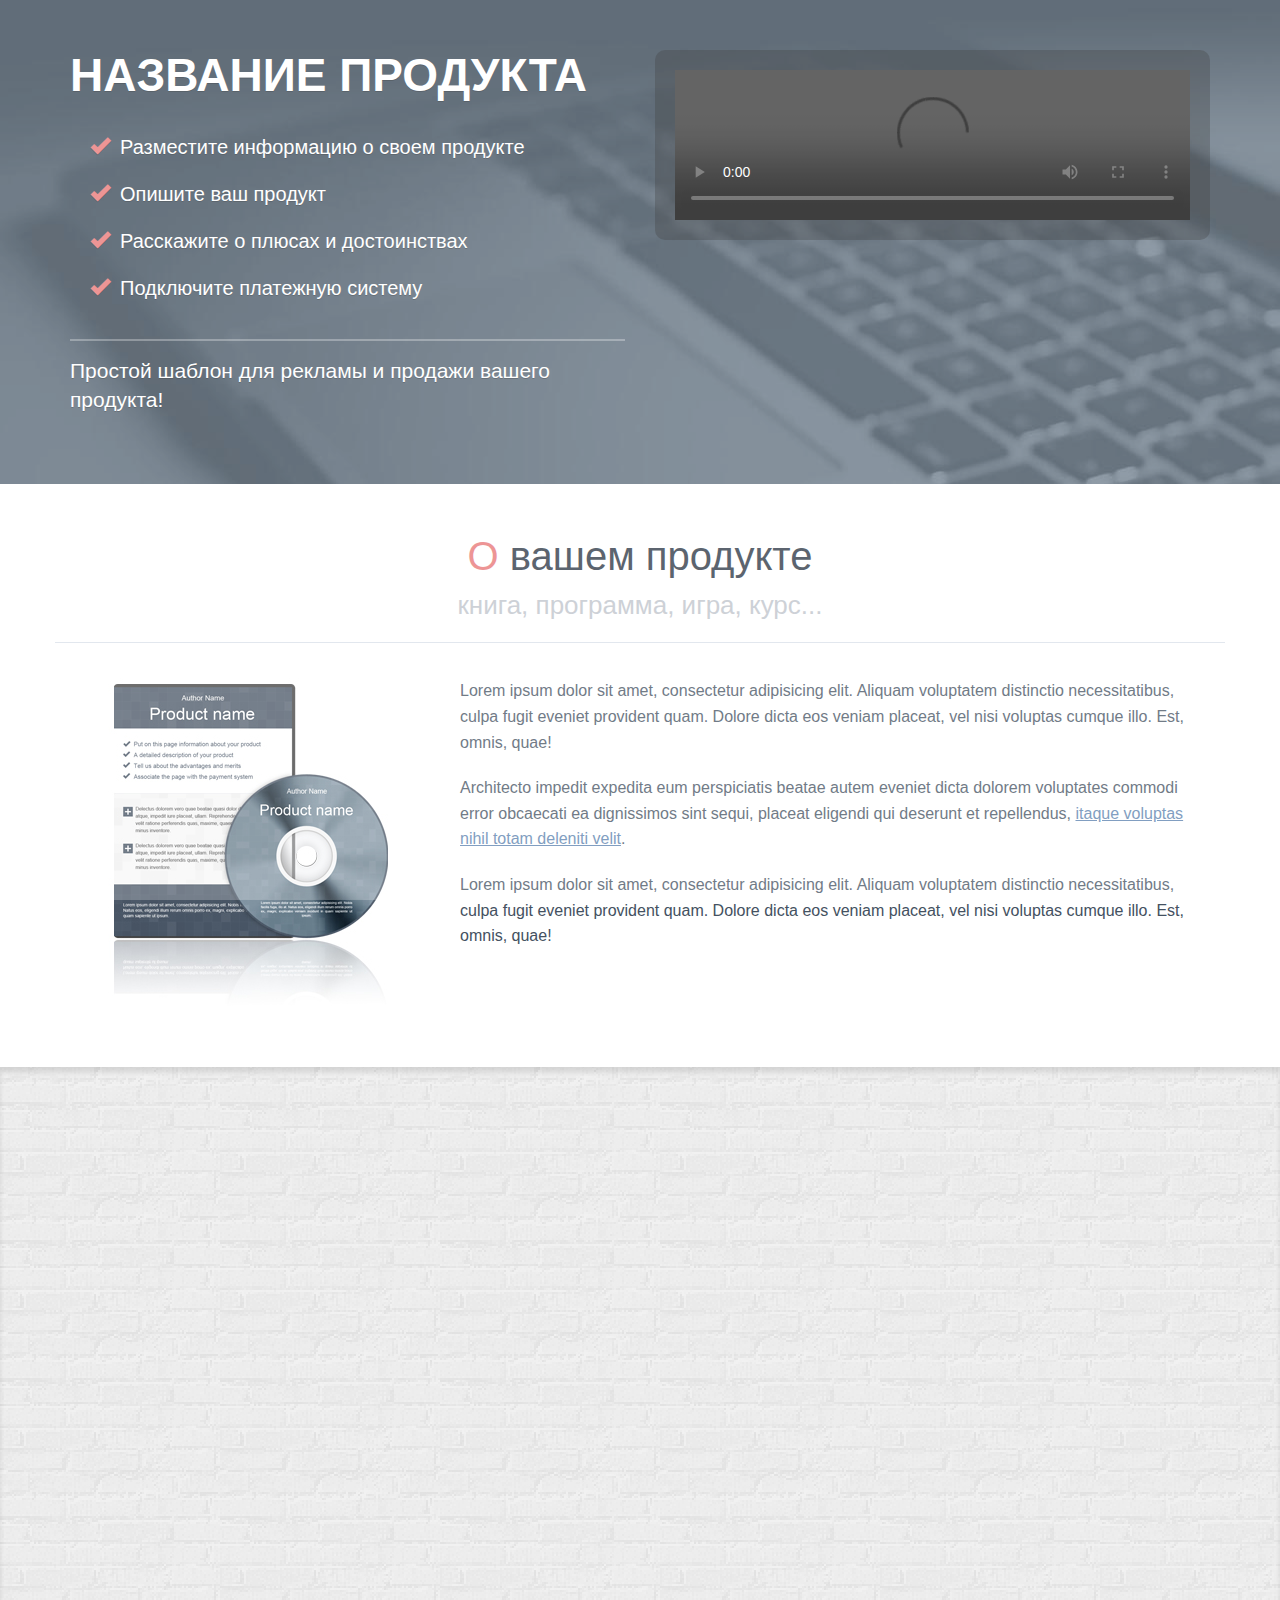
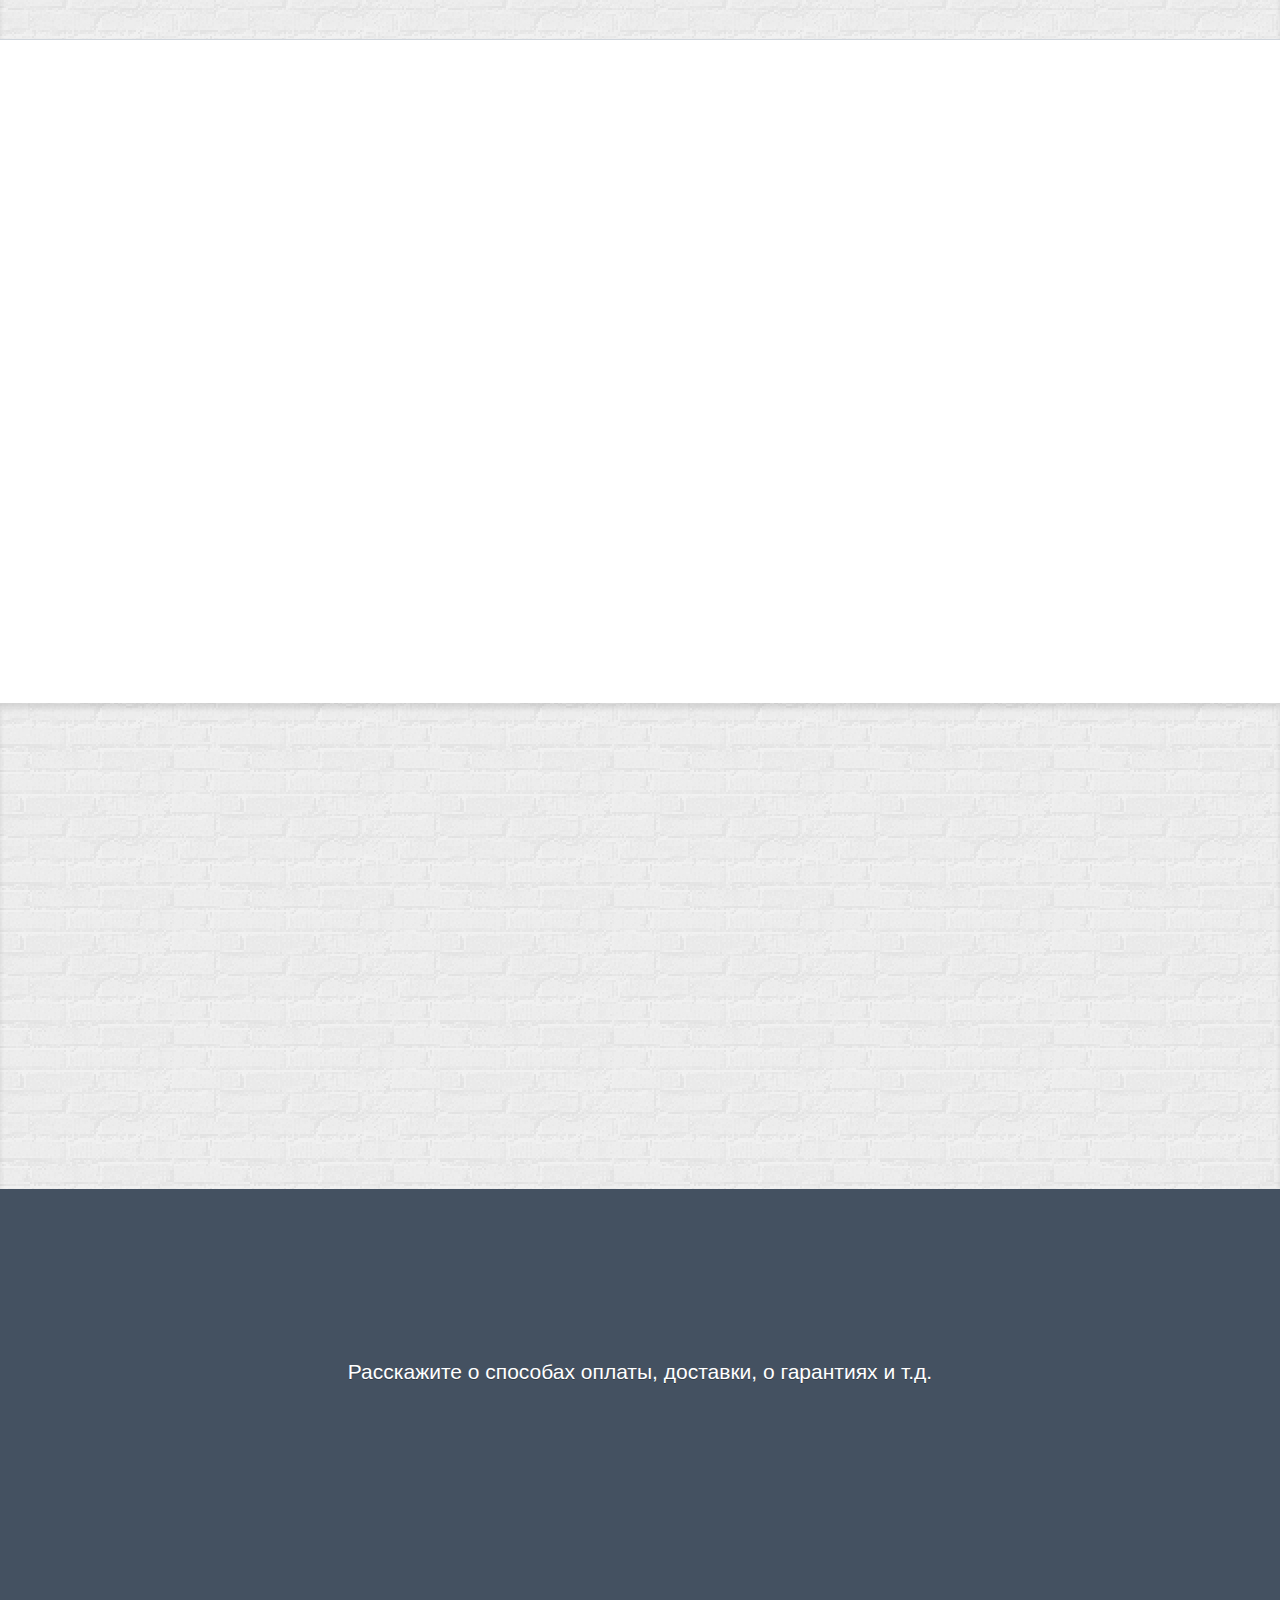
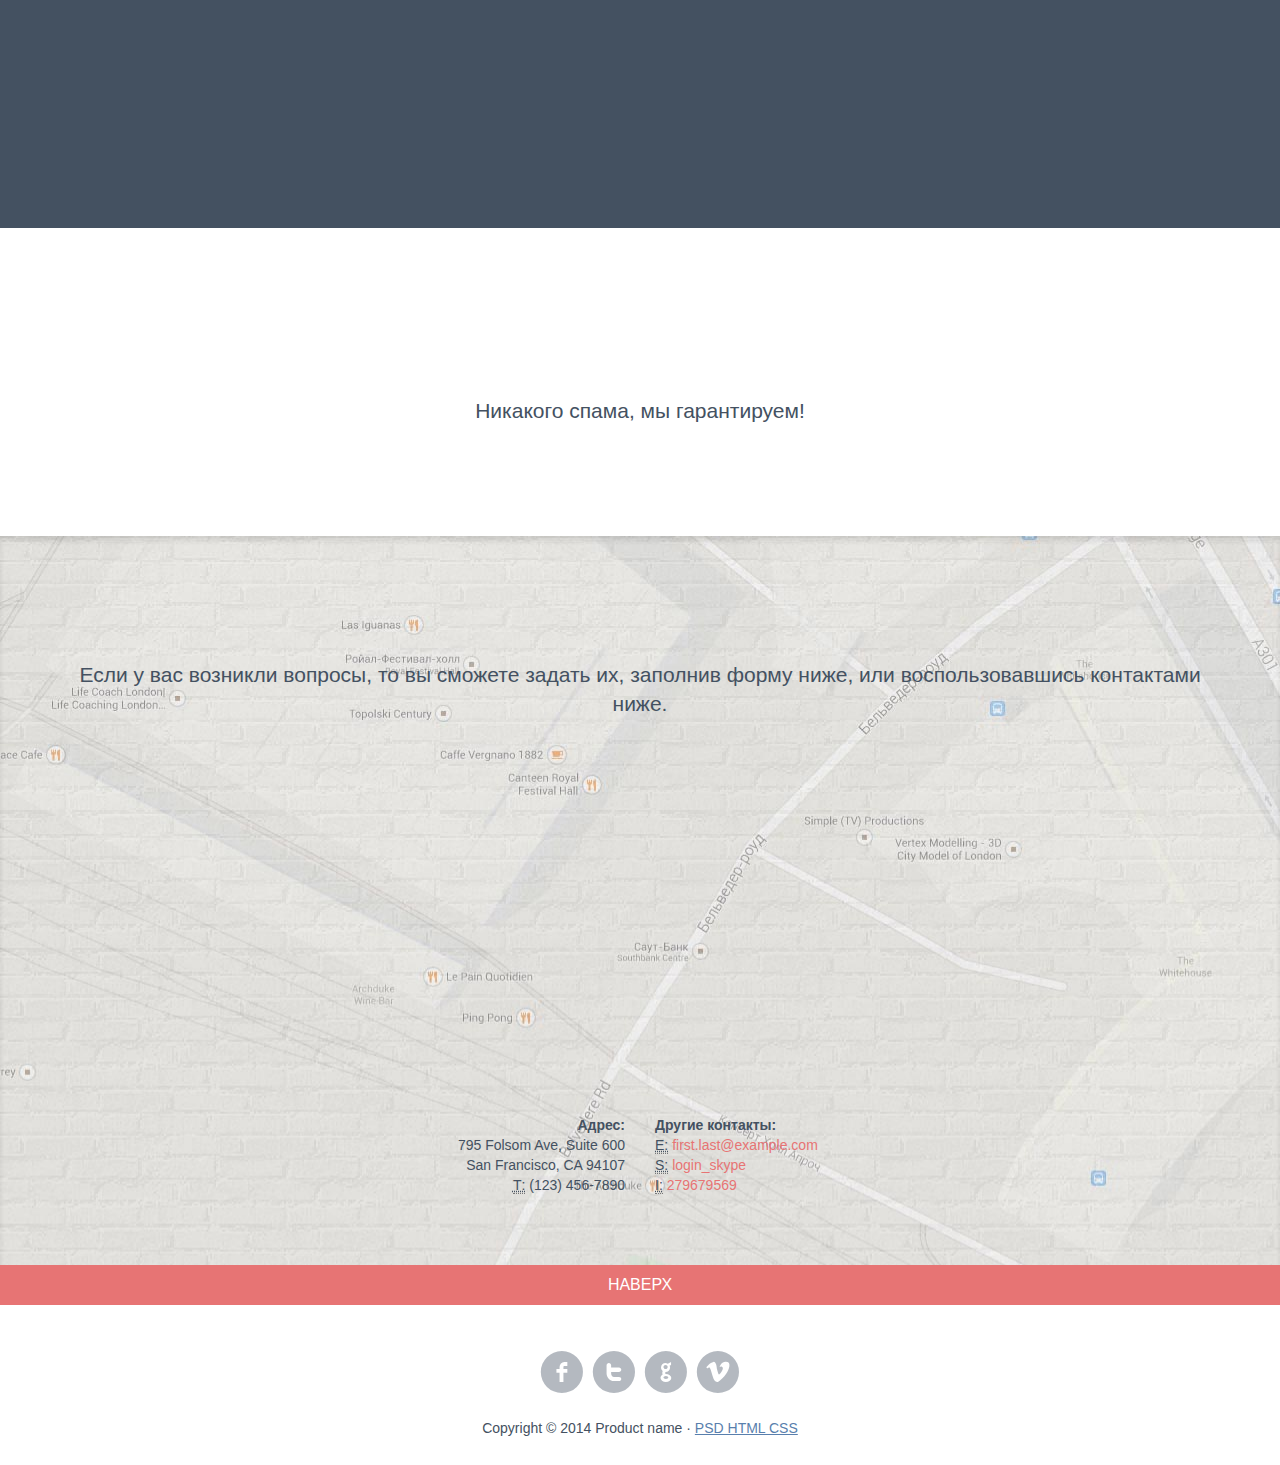
==== commit 5b768e57: "план помінявся це лендінг брокінгу" ====
--- a/index.html
+++ b/index.html
@@ -1,569 +1,389 @@
 <!DOCTYPE html>
-<html>
-<head lang="en">
-    <meta charset="UTF-8">
-
-    <!--Page Title-->
-    <title>Namari - Free Landing Page Template</title>
-
-    <!--Meta Keywords and Description-->
-    <meta name="keywords" content="">
+<html lang="ru">
+  <head>
+    <meta charset="utf-8">
+    <meta http-equiv="X-UA-Compatible" content="IE=edge">
+    <meta name="viewport" content="width=device-width, initial-scale=1">
     <meta name="description" content="">
-    <meta name="viewport" content="width=device-width, initial-scale=1.0, user-scalable=no"/>
-
-    <!--Favicon-->
-    <link rel="shortcut icon" href="images/favicon.ico" title="Favicon"/>
-
-    <!-- Main CSS Files -->
+    <meta name="author" content="">
+    <title>Адапитвная лэндинговая страница</title>
+
+    <!-- Bootstrap -->
+    <link href="css/animate.min.css" rel="stylesheet">
+
+    <!-- Animate style -->
+    <link rel="stylesheet" href="css/bootstrap.min.css">
+    <!-- Styles for this template -->
     <link rel="stylesheet" href="css/style.css">
-
-    <!-- Namari Color CSS -->
-    <link rel="stylesheet" href="css/namari-color.css">
-
-    <!--Icon Fonts - Font Awesome Icons-->
-    <link rel="stylesheet" href="css/font-awesome.min.css">
-
-    <!-- Animate CSS-->
-    <link href="css/animate.css" rel="stylesheet" type="text/css">
-
-    <!--Google Webfonts-->
-    <link href='https://fonts.googleapis.com/css?family=Open+Sans:400,300,600,700,800' rel='stylesheet' type='text/css'>
-</head>
-<body>
-
-<!-- Preloader -->
-<div id="preloader">
-    <div id="status" class="la-ball-triangle-path">
-        <div></div>
-        <div></div>
-        <div></div>
+    <link rel="icon" href="img/favicon.ico">
+  </head>
+  <body>
+    <!-- ***Page Preloader*** -->
+    <div id="page-preloader"><span class="spinner"></span></div>
+
+    <!-- ***PRESENTATION*** -->
+    <section id="presentation" class="presentation section">
+      <div class="container">
+        <div class="row">
+          <div class="col-md-6 col-xs-12">
+            <h1>Название продукта</h1>
+            <ul class="check-list list-unstyled">
+              <li><span class="glyphicon glyphicon-ok"></span>Разместите информацию о своем продукте</li>
+              <li><span class="glyphicon glyphicon-ok"></span>Опишите ваш продукт</li>
+              <li><span class="glyphicon glyphicon-ok"></span>Расскажите о плюсах и достоинствах</li>
+              <li><span class="glyphicon glyphicon-ok"></span>Подключите платежную систему</li>
+            </ul>
+            <p class="lead">Простой шаблон для рекламы и продажи вашего продукта!</p>
+          </div>
+          <div class="col-md-6 col-xs-12">
+            <div class="video-wrap">
+              <video src="video/phc.mp4" controls="controls"></video>
+            </div>
+          </div>
+        </div>
+      </div>
+    </section>
+    <!-- //presentation -->
+
+    <!-- ***ABOUT*** -->
+    <section id="about" class="about section">
+      <div class="container">
+        <!-- row -->
+        <div class="row">
+          <h2 class="page-header">О вашем продукте<br><small>книга, программа, игра, курс...</small></h2>
+          <div class="col-md-4"><div class="main-img"><img src="img/box.jpg" class="img-responsive" alt=""></div></div>
+          <div class="col-md-8 col-xs-12">
+              <p>Lorem ipsum dolor sit amet, consectetur adipisicing elit. Aliquam voluptatem distinctio necessitatibus, culpa fugit eveniet provident quam. Dolore dicta eos veniam placeat, vel nisi voluptas cumque illo. Est, omnis, quae!</p>
+              <p>Architecto impedit expedita eum perspiciatis beatae autem eveniet dicta dolorem voluptates commodi error obcaecati ea dignissimos sint sequi, placeat eligendi qui deserunt et repellendus, <a href="">itaque voluptas nihil totam deleniti velit</a>.</p>
+              <p>Lorem ipsum dolor sit amet, consectetur adipisicing elit. Aliquam voluptatem distinctio necessitatibus, culpa fugit eveniet provident quam. Dolore dicta eos veniam placeat, vel nisi voluptas cumque illo. Est, omnis, quae!</p>
+          </div>
+        </div>
+      </div>
+    </section>
+    <!-- //about -->
+
+    <!-- ***PLUSES*** -->
+    <section id="pluses" class="pluses section">
+      <div class="container">
+        <!-- row -->
+        <div class="row">
+          <h2>Плюсы и достоинства вашего продукта</h2>
+          <div class="col-md-6">
+            <p>Lorem ipsum dolor sit amet, consectetur adipisicing elit. Recusandae assumenda vel facilis veritatis impedit similique nam laudantium facere itaque! Harum fuga cumque quis sed odit officiis. Itaque possimus, asperiores corporis.</p>
+          </div>
+          <div class="col-md-6">
+            <p>Delectus dolorem vero quae beatae quasi dolor deserunt iste amet atque, impedit iure placeat, ullam. Reprehenderit aliquam, nemo cum velit ratione perferendis quas, maxime, quaerat porro totam, dolore minus inventore.</p>
+          </div>
+        </div>
+        <!-- row -->
+        <div class="row">
+          <div class="col-md-6">
+            <p>Lorem ipsum dolor sit amet, consectetur adipisicing elit. Recusandae assumenda vel facilis veritatis impedit similique nam laudantium facere itaque! Harum fuga cumque quis sed odit officiis. Itaque possimus, asperiores corporis.</p>
+          </div>
+          <div class="col-md-6">
+            <p>Delectus dolorem vero quae beatae quasi dolor deserunt iste amet atque, impedit iure placeat, ullam. Reprehenderit aliquam, nemo cum velit ratione perferendis quas, maxime, quaerat porro totam, dolore minus inventore.</p>
+          </div>
+        </div>
+        <!-- row -->
+        <div class="row">
+          <div class="col-md-6">
+            <p>Lorem ipsum dolor sit amet, consectetur adipisicing elit. Recusandae assumenda vel facilis veritatis impedit similique nam laudantium facere itaque! Harum fuga cumque quis sed odit officiis. Itaque possimus, asperiores corporis.</p>
+          </div>
+          <div class="col-md-6">
+            <p>Delectus dolorem vero quae beatae quasi dolor deserunt iste amet atque, impedit iure placeat, ullam. Reprehenderit aliquam, nemo cum velit ratione perferendis quas, maxime, quaerat porro totam, dolore minus inventore.</p>
+          </div>
+        </div>
+      </div>
+    </section>
+    <!-- //pluses -->
+
+    <!-- ***SCRINSHOTS*** -->
+    <section id="scrinshots" class="scrinshots section">
+      <div class="container">
+        <!-- row -->
+        <div class="row">
+          <h2>Скриншоты</h2>
+          <div class="col-md-6">
+            <div class="media">
+              <div class="pull-left"><img src="img/img1.jpg" alt=""></div>
+              <div class="media-body">
+                <h3>Описание для изображения</h3>
+                <p>Lorem ipsum dolor sit amet, consectetur adipisicing elit. Vero reiciendis possimus eligendi molestias! Omnis assumenda quas reiciendis fugit iste esse quis accusantium laborum, at minus, nulla nihil magnam in distinctio.</p>
+              </div>
+            </div>
+          </div>
+          <div class="col-md-6">
+            <div class="media">
+              <div class="pull-left"><img src="img/img2.jpg" alt=""></div>
+              <div class="media-body">
+                <h3>Описание для изображения</h3>
+                <p>Lorem ipsum dolor sit amet, consectetur adipisicing elit. Vero reiciendis possimus eligendi molestias! Omnis assumenda quas reiciendis fugit iste esse quis accusantium laborum, at minus, nulla nihil magnam in distinctio.</p>
+              </div>
+            </div>
+          </div>
+        </div>
+        <!-- row -->
+        <div class="row">
+          <div class="col-md-6">
+            <div class="media">
+              <div class="pull-left"><img src="img/img3.jpg" alt=""></div>
+              <div class="media-body">
+                <h3>Описание для изображения</h3>
+                <p>Lorem ipsum dolor sit amet, consectetur adipisicing elit. Vero reiciendis possimus eligendi molestias! Omnis assumenda quas reiciendis fugit iste esse quis accusantium laborum, at minus, nulla nihil magnam in distinctio.</p>
+              </div>
+            </div>
+          </div>
+          <div class="col-md-6">
+            <div class="media">
+              <div class="pull-left"><img src="img/img4.jpg" alt=""></div>
+              <div class="media-body">
+                <h3>Описание для изображения</h3>
+                <p>Lorem ipsum dolor sit amet, consectetur adipisicing elit. Vero reiciendis possimus eligendi molestias! Omnis assumenda quas reiciendis fugit iste esse quis accusantium laborum, at minus, nulla nihil magnam in distinctio.</p>
+              </div>
+            </div>
+          </div>
+        </div>
+      </div>
+    </section>
+    <!-- //scrinshots -->
+
+    <!-- ***REVIEWS*** -->
+    <section id="reviews" class="reviews section">
+      <div class="container">
+        <!-- row -->
+        <div class="row">
+          <h2>Отзывы</h2>
+          <div class="col-md-6">
+            <div class="review-item">
+              <div class="pull-left ava"></div>
+              <div class="review-body">
+                <blockquote>
+                  Porro officia cumque sint deleniti nemo facere rem vitae odit inventore cum odio, iste quia doloribus autem aperiam nulla ea neque reprehenderit. Libero doloribus, possimus officiis sapiente necessitatibus commodi consectetur?
+                </blockquote>
+                <p class="text-muted">Андрей И.</p>
+              </div>
+            </div>
+          </div>
+
+          <div class="col-md-6">
+            <div class="review-item">
+              <div class="pull-left ava"><img src="img/img2.jpg" alt=""></div>
+              <div class="review-body">
+                <blockquote>
+                  Porro officia cumque sint deleniti nemo facere rem vitae odit inventore cum odio, iste quia doloribus autem aperiam nulla ea neque reprehenderit. Libero doloribus, possimus officiis sapiente necessitatibus commodi consectetur?
+                </blockquote>
+                <p class="text-muted">Андрей И.</p>
+              </div>
+            </div>
+          </div>
+        </div>
+        <!-- row -->
+        <div class="row">
+          <div class="col-md-6">
+            <div class="review-item">
+              <div class="pull-left ava"><img src="img/img3.jpg" alt=""></div>
+              <div class="review-body">
+                <blockquote>
+                  Porro officia cumque sint deleniti nemo facere rem vitae odit inventore cum odio, iste quia doloribus autem aperiam nulla ea neque reprehenderit. Libero doloribus, possimus officiis sapiente necessitatibus commodi consectetur?
+                </blockquote>
+                <p class="text-muted">Андрей И.</p>
+              </div>
+            </div>
+          </div>
+          <div class="col-md-6">
+            <div class="review-item">
+              <div class="pull-left ava"><img src="img/img1.jpg" alt=""></div>
+              <div class="review-body">
+                <blockquote>
+                  Porro officia cumque sint deleniti nemo facere rem vitae odit inventore cum odio, iste quia doloribus autem aperiam nulla ea neque reprehenderit. Libero doloribus, possimus officiis sapiente necessitatibus commodi consectetur?
+                </blockquote>
+                <p class="text-muted">Андрей И.</p>
+              </div>
+            </div>
+          </div>
+        </div>
+      </div>
+    </section>
+    <!-- //reviews -->
+
+    <!-- ***BUY IT NOW*** -->
+    <section id="buy" class="buy section">
+      <div class="container">
+        <!-- row -->
+        <div class="row">
+          <h2>Оформить заказ<br><small>просто, быстро, удобно...</small></h2>
+          <p class="lead text-center">Расскажите о способах оплаты, доставки, о гарантиях и т.д.</p>
+          <!--standart-->
+          <div class="col-md-4 col-xs-12">
+            <div class="price standart">
+              <div class="head">
+                <h3>Стандарт<br><span>100 руб.</span></h3>
+              </div>
+              <div class="body">
+                <ol>
+                  <li>Porro officia cumque sint deleniti; </li>
+                  <li>Тemo facere rem vitae odit;</li>
+                  <li>Cum odio, iste quia doloribus autem;</li>
+                </ol>
+                <a href="" class="btn btn-block btn-default"><span class="glyphicon glyphicon-shopping-cart"></span> Заказать</a>
+              </div>
+            </div>
+          </div>
+          
+          <!--premium-->
+          <div class="col-md-4 col-xs-12">
+            <div class="price premium">
+              <div class="head">
+                <h3>Премиум<br><span>150 руб.</span></h3>
+              </div>
+              <div class="body">
+                <ol>
+                  <li>Porro officia cumque sint deleniti; </li>
+                  <li>Тemo facere rem vitae odit;</li>
+                  <li>Cum odio, iste quia doloribus autem;</li>
+                  <li>Porro officia cumque sint deleniti; </li>
+                  <li>Тemo facere rem vitae odit;</li>
+                </ol>
+                <a href="" class="btn btn-block btn-default"><span class="glyphicon glyphicon-shopping-cart"></span> Заказать</a>
+              </div>
+            </div>
+          </div>
+          
+          <!--lux-->
+          <div class="col-md-4 col-xs-12">
+            <div class="price lux">
+              <div class="head">
+                <h3>Люкс<br><span>200 руб.</span></h3>
+              </div>
+              <div class="body">
+                <ol>
+                  <li>Porro officia cumque sint deleniti; </li>
+                  <li>Тemo facere rem vitae odit;</li>
+                  <li>Cum odio, iste quia doloribus autem;</li>
+                  <li>Porro officia cumque sint deleniti; </li>
+                  <li>Тemo facere rem vitae odit;</li>
+                  <li>Cum odio, iste quia doloribus autem;</li>
+                  <li>Porro officia cumque sint deleniti; </li>
+                </ol>
+                <a href="" class="btn btn-block btn-default"><span class="glyphicon glyphicon-shopping-cart"></span> Заказать</a>
+              </div>
+            </div>
+          </div>
+        </div>
+      </div>
+    </section>
+    <!-- //buy it now -->
+
+    <!-- ***SUBSCRIBE*** -->
+    <section id="subscribe" class="subscribe section">
+      <div class="container">
+        <!-- row -->
+        <div class="text-center row">
+          <h2>Не пропустите выгодные акции и предложения!<br>Подпишитесь на новости:</h2>
+          <p class="lead">Никакого спама, мы гарантируем!</p>
+          <div class="col-md-6 col-md-offset-3 col-xs-12">
+            <!-- Subscribe form -->
+            <form role="form" class="form-inline subscribe-form">
+             <div class="form-group"><input id="subs_email" type="email" class="form-control" placeholder="Ваш email:"></div>
+             <div class="form-group"><button id="subs_btn" type="submit" class="btn btn-danger">Подписаться</button></div>
+            </form>
+          </div>
+        </div>
+      </div>
+    </section>
+    <!-- //subscribe -->
+
+    <!-- ***CONTACTS*** -->
+    <section id="contacts" class="contacts section">
+      <div class="container">
+      <!-- row -->
+        <div class="text-center row">
+          <h2>Контакты</h2>
+          <p class="lead">Если у вас возникли вопросы, то вы сможете задать их, заполнив форму ниже, или воспользовавшись контактами ниже.</p>
+          <div class="col-md-6 col-md-offset-3 col-xs-12 col-sm-12">
+            <!-- Contacts form -->
+            <form role="form" class="contacts-form">
+              <div class="form-group">
+                <input id="name" type="text" class="form-control" placeholder="Ваше имя:">
+              </div>
+              <div class="form-group">
+                <input id="email" type="email" class="form-control" placeholder="Ваш email:">
+              </div>
+              <div class="form-group">
+                <textarea id="message" class="form-control" rows="5" placeholder="Ваше сообщение:"></textarea>
+              </div>
+              <div class="form-group">
+                <button id="btn" class="btn btn-default" type="submit">Отправить</button>
+              </div>
+            </form>
+            <br>
+            <!-- Address -->
+            <div class="col-md-6 col-xs-6 col-sm-6 text-right">
+                <address>
+                  <strong>Адрес:</strong><br>
+                  795 Folsom Ave, Suite 600<br>
+                  San Francisco, CA 94107<br>
+                  <abbr title="Телефон">Т:</abbr> (123) 456-7890
+                </address>
+            </div>
+            <!-- Contacts -->
+            <div class="col-md-6 col-xs-6 col-sm-6 text-left">
+                <address>
+                  <strong>Другие контакты:</strong><br>
+                  <abbr title="Email">E:</abbr> <a href="mailto:#">first.last@example.com</a><br>
+                  <abbr title="Skype">S:</abbr> <a href="skype:#">login_skype</a><br>
+                  <abbr title="ICQ">I:</abbr> <a href="icq:#">279679569</a>
+                </address>
+            </div>
+          </div>
+        </div>
+      </div>
+    </section>
+    <!-- //contacts -->
+
+    <div class="back-top" id="back-top">
+      <a href="#" class="btn btn-block btn-lg btn-danger">Наверх</a>
     </div>
-</div>
-<!--End of Preloader-->
-
-<div class="page-border" data-wow-duration="0.7s" data-wow-delay="0.2s">
-    <div class="top-border wow fadeInDown animated" style="visibility: visible; animation-name: fadeInDown;"></div>
-    <div class="right-border wow fadeInRight animated" style="visibility: visible; animation-name: fadeInRight;"></div>
-    <div class="bottom-border wow fadeInUp animated" style="visibility: visible; animation-name: fadeInUp;"></div>
-    <div class="left-border wow fadeInLeft animated" style="visibility: visible; animation-name: fadeInLeft;"></div>
-</div>
-
-<div id="wrapper">
-
-    <header id="banner" class="scrollto clearfix" data-enllax-ratio=".5">
-        <div id="header" class="nav-collapse">
-            <div class="row clearfix">
-                <div class="col-1">
-
-                    <!--Logo-->
-                    <div id="logo">
-
-                        <!--Logo that is shown on the banner-->
-                        <img src="images/logo.png" id="banner-logo" alt="Landing Page"/>
-                        <!--End of Banner Logo-->
-
-                        <!--The Logo that is shown on the sticky Navigation Bar-->
-                        <img src="images/logo-2.png" id="navigation-logo" alt="Landing Page"/>
-                        <!--End of Navigation Logo-->
-
-                    </div>
-                    <!--End of Logo-->
-
-                    <aside>
-
-                        <!--Social Icons in Header-->
-                        <ul class="social-icons">
-                            <li>
-                                <a target="_blank" title="Facebook" href="https://www.facebook.com/username">
-                                    <i class="fa fa-facebook fa-1x"></i><span>Facebook</span>
-                                </a>
-                            </li>
-                            <li>
-                                <a target="_blank" title="Google+" href="http://google.com/+username">
-                                    <i class="fa fa-google-plus fa-1x"></i><span>Google+</span>
-                                </a>
-                            </li>
-                            <li>
-                                <a target="_blank" title="Twitter" href="http://www.twitter.com/username">
-                                    <i class="fa fa-twitter fa-1x"></i><span>Twitter</span>
-                                </a>
-                            </li>
-                            <li>
-                                <a target="_blank" title="Instagram" href="http://www.instagram.com/username">
-                                    <i class="fa fa-instagram fa-1x"></i><span>Instagram</span>
-                                </a>
-                            </li>
-                            <li>
-                                <a target="_blank" title="behance" href="http://www.behance.net">
-                                    <i class="fa fa-behance fa-1x"></i><span>Behance</span>
-                                </a>
-                            </li>
-                        </ul>
-                        <!--End of Social Icons in Header-->
-
-                    </aside>
-
-                    <!--Main Navigation-->
-                    <nav id="nav-main">
-                        <ul>
-                            <li>
-                                <a href="#banner">Home</a>
-                            </li>
-                            <li>
-                                <a href="#about">About</a>
-                            </li>
-                            <li>
-                                <a href="#gallery">Gallery</a>
-                            </li>
-                            <li>
-                                <a href="#services">Services</a>
-                            </li>
-                            <li>
-                                <a href="#testimonials">Testimonials</a>
-                            </li>
-                            <li>
-                                <a href="#clients">Clients</a>
-                            </li>
-                            <li>
-                                <a href="#pricing">Pricing</a>
-                            </li>
-                        </ul>
-                    </nav>
-                    <!--End of Main Navigation-->
-
-                    <div id="nav-trigger"><span></span></div>
-                    <nav id="nav-mobile"></nav>
-
-                </div>
-            </div>
-        </div><!--End of Header-->
-
-        <!--Banner Content-->
-        <div id="banner-content" class="row clearfix">
-
-            <div class="col-38">
-
-                <div class="section-heading">
-                    <h1>A FREE AND SIMPLE LANDING PAGE</h1>
-                    <h2>Namari is a free landing page template you can use for your projects. It is free to use for your
-                        personal and commercial projects, enjoy!</h2>
-                </div>
-
-                <!--Call to Action-->
-                <a href="#" class="button">START CREATING TODAY</a>
-                <!--End Call to Action-->
-
-            </div>
-
-        </div><!--End of Row-->
-    </header>
-
-    <!--Main Content Area-->
-    <main id="content">
-
-        <!--Introduction-->
-        <section id="about" class="introduction scrollto">
-
-            <div class="row clearfix">
-
-                <div class="col-3">
-                    <div class="section-heading">
-                        <h3>SUCCESS</h3>
-                        <h2 class="section-title">How We Help You To Sell Your Product</h2>
-                        <p class="section-subtitle">Lorem ipsum dolor sit amet, consectetur adipiscing elit, sed do
-                            eiusmod tempor incididunt ut labore et dolore magna aliqua. Ut enim ad minim veniam!</p>
-                    </div>
-
-                </div>
-
-                <div class="col-2-3">
-
-                    <!--Icon Block-->
-                    <div class="col-2 icon-block icon-top wow fadeInUp" data-wow-delay="0.1s">
-                        <!--Icon-->
-                        <div class="icon">
-                            <i class="fa fa-html5 fa-2x"></i>
-                        </div>
-                        <!--Icon Block Description-->
-                        <div class="icon-block-description">
-                            <h4>HTML5 &amp; CSS3</h4>
-                            <p>Has ne tritani atomorum conclusionemque, in dolorum volumus cotidieque eum. At vis choro
-                                neglegentur iudico</p>
-                        </div>
-                    </div>
-                    <!--End of Icon Block-->
-
-                    <!--Icon Block-->
-                    <div class="col-2 icon-block icon-top wow fadeInUp" data-wow-delay="0.3s">
-                        <!--Icon-->
-                        <div class="icon">
-                            <i class="fa fa-bolt fa-2x"></i>
-                        </div>
-                        <!--Icon Block Description-->
-                        <div class="icon-block-description">
-                            <h4>Easy to Use</h4>
-                            <p>Cu vero ipsum vim, doctus facilisi sea in. Eam ex falli honestatis repudiandae, sit
-                                detracto mediocrem disputationi</p>
-                        </div>
-                    </div>
-                    <!--End of Icon Block-->
-
-                    <!--Icon Block-->
-                    <div class="col-2 icon-block icon-top wow fadeInUp" data-wow-delay="0.5s">
-                        <!--Icon-->
-                        <div class="icon">
-                            <i class="fa fa-tablet fa-2x"></i>
-                        </div>
-                        <!--Icon Block Description-->
-                        <div class="icon-block-description">
-                            <h4>Fully Responsive</h4>
-                            <p>Id porro tritani recusabo usu, eum intellegam consequuntur et. Fugit debet ea sit, an pro
-                                nemore vivendum</p>
-                        </div>
-                    </div>
-                    <!--End of Icon Block-->
-
-                    <!--Icon Block-->
-                    <div class="col-2 icon-block icon-top wow fadeInUp" data-wow-delay="0.5s">
-                        <!--Icon-->
-                        <div class="icon">
-                            <i class="fa fa-rocket fa-2x"></i>
-                        </div>
-                        <!--Icon Block Description-->
-                        <div class="icon-block-description">
-                            <h4>Parallax Effect</h4>
-                            <p>Id porro tritani recusabo usu, eum intellegam consequuntur et. Fugit debet ea sit, an pro
-                                nemore vivendum</p>
-                        </div>
-                    </div>
-                    <!--End of Icon Block-->
-
-                </div>
-
-            </div>
-
-
-        </section>
-        <!--End of Introduction-->
-
-
-        <!--Gallery-->
-        <aside id="gallery" class="row text-center scrollto clearfix" data-featherlight-gallery
-                 data-featherlight-filter="a">
-
-                <a href="images/gallery-images/gallery-image-1.jpg" data-featherlight="image" class="col-3 wow fadeIn"
-                   data-wow-delay="0.1s"><img src="images/gallery-images/gallery-image-1.jpg" alt="Landing Page"/></a>
-                <a href="images/gallery-images/gallery-image-2.jpg" data-featherlight="image" class="col-3 wow fadeIn"
-                   data-wow-delay="0.3s"><img src="images/gallery-images/gallery-image-2.jpg" alt="Landing Page"/></a>
-                <a href="images/gallery-images/gallery-image-3.jpg" data-featherlight="image" class="col-3 wow fadeIn"
-                   data-wow-delay="0.5s"><img src="images/gallery-images/gallery-image-3.jpg" alt="Landing Page"/></a>
-                <a href="images/gallery-images/gallery-image-4.jpg" data-featherlight="image" class="col-3 wow fadeIn"
-                   data-wow-delay="1.1s"><img src="images/gallery-images/gallery-image-4.jpg" alt="Landing Page"/></a>
-                <a href="images/gallery-images/gallery-image-5.jpg" data-featherlight="image" class="col-3 wow fadeIn"
-                   data-wow-delay="0.9s"><img src="images/gallery-images/gallery-image-5.jpg" alt="Landing Page"/></a>
-                <a href="images/gallery-images/gallery-image-6.jpg" data-featherlight="image" class="col-3 wow fadeIn"
-                   data-wow-delay="0.7s"><img src="images/gallery-images/gallery-image-6.jpg" alt="Landing Page"/></a>
-
-        </aside>
-        <!--End of Gallery-->
-
-
-        <!--Content Section-->
-        <div id="services" class="scrollto clearfix">
-
-            <div class="row no-padding-bottom clearfix">
-
-
-                <!--Content Left Side-->
-                <div class="col-3">
-                    <!--User Testimonial-->
-                    <blockquote class="testimonial text-right bigtest">
-                        <q>Lorem ipsum dolor sit amet, consectetur adipiscing elit, sed do eiusmod tempor incididunt ut
-                            labore
-                            et dolore magna aliqua</q>
-                        <footer>— John Doe, Happy Customer</footer>
-                    </blockquote>
-                    <!-- End of Testimonial-->
-
-                </div>
-                <!--End Content Left Side-->
-
-                <!--Content of the Right Side-->
-                <div class="col-3">
-                    <div class="section-heading">
-                        <h3>BELIEVING</h3>
-                        <h2 class="section-title">Focusing On What Matters Most</h2>
-                        <p class="section-subtitle">Lorem ipsum dolor sit amet, consectetur adipiscing elit, sed do
-                            eiusmod tempor incididunt ut labore et dolore magna aliqua. Ut enim ad minim veniam!</p>
-                    </div>
-                    <p>Sed ut perspiciatis unde omnis iste natus error sit voluptatem accusantium doloremque laudantium,
-                        totam rem aperiam, eaque ipsa quae ab illo inventore veritatis et quasi architecto beatae vitae
-                        dicta sunt explicabo.
-                    </p>
-                    <p>
-                        Nemo enim ipsam voluptatem quia voluptas sit aspernatur aut odit aut fugit, sed quia
-                        consequuntur magni dolores eos qui ratione voluptatem sequi nesciunt.
-                        Neque porro quisquam est, qui dolorem ipsum quia dolor sit amet!
-                    </p>
-                    <!-- Just replace the Video ID "UYJ5IjBRlW8" with the ID of your video on YouTube (Found within the URL) -->
-                    <a href="#" data-videoid="UYJ5IjBRlW8" data-videosite="youtube" class="button video link-lightbox">
-                        WATCH VIDEO <i class="fa fa-play" aria-hidden="true"></i>
-                    </a>
-                </div>
-                <!--End Content Right Side-->
-
-                <div class="col-3">
-                    <img src="images/dancer.jpg" alt="Dancer"/>
-                </div>
-
-            </div>
-
-
-        </div>
-        <!--End of Content Section-->
-
-        <!--Testimonials-->
-        <aside id="testimonials" class="scrollto text-center" data-enllax-ratio=".2">
-
-            <div class="row clearfix">
-
-                <div class="section-heading">
-                    <h3>FEEDBACK</h3>
-                    <h2 class="section-title">What our customers are saying</h2>
-                </div>
-
-                <!--User Testimonial-->
-                <blockquote class="col-3 testimonial classic">
-                    <img src="images/user-images/user-1.jpg" alt="User"/>
-                    <q>Lorem ipsum dolor sit amet, consectetur adipiscing elit, sed do eiusmod tempor incididunt ut
-                        labore
-                        et dolore magna aliqua</q>
-                    <footer>John Doe - Happy Customer</footer>
-                </blockquote>
-                <!-- End of Testimonial-->
-
-                <!--User Testimonial-->
-                <blockquote class="col-3 testimonial classic">
-                    <img src="images/user-images/user-2.jpg" alt="User"/>
-                    <q>Lorem ipsum dolor sit amet, consectetur adipiscing elit, sed do eiusmod tempor incididunt ut
-                        labore
-                        et dolore magna aliqua</q>
-                    <footer>Roslyn Doe - Happy Customer</footer>
-                </blockquote>
-                <!-- End of Testimonial-->
-
-                <!--User Testimonial-->
-                <blockquote class="col-3 testimonial classic">
-                    <img src="images/user-images/user-3.jpg" alt="User"/>
-                    <q>Lorem ipsum dolor sit amet, consectetur adipiscing elit, sed do eiusmod tempor incididunt ut
-                        labore
-                        et dolore magna aliqua</q>
-                    <footer>Thomas Doe - Happy Customer</footer>
-                </blockquote>
-                <!-- End of Testimonial-->
-
-            </div>
-
-        </aside>
-        <!--End of Testimonials-->
-
-        <!--Clients-->
-        <section id="clients" class="scrollto clearfix">
-            <div class="row clearfix">
-
-                <div class="col-3">
-
-                    <div class="section-heading">
-                        <h3>TRUST</h3>
-                        <h2 class="section-title">Companies who use our services</h2>
-                        <p class="section-subtitle">Lorem ipsum dolor sit amet, consectetur adipiscing elit, sed do
-                            eiusmod
-                            tempor incididunt ut labore et dolore magna aliqua. Ut enim ad minim veniam!</p>
-                    </div>
-
-                </div>
-
-                <div class="col-2-3">
-
-                    <a href="#" class="col-3">
-                        <img src="images/company-images/company-logo1.png" alt="Company"/>
-                        <div class="client-overlay"><span>Tree</span></div>
-                    </a>
-                    <a href="#" class="col-3">
-                        <img src="images/company-images/company-logo2.png" alt="Company"/>
-                        <div class="client-overlay"><span>Fingerprint</span></div>
-                    </a>
-                    <a href="#" class="col-3">
-                        <img src="images/company-images/company-logo3.png" alt="Company"/>
-                        <div class="client-overlay"><span>The Man</span></div>
-                    </a>
-                    <a href="#" class="col-3">
-                        <img src="images/company-images/company-logo4.png" alt="Company"/>
-                        <div class="client-overlay"><span>Mustache</span></div>
-                    </a>
-                    <a href="#" class="col-3">
-                        <img src="images/company-images/company-logo5.png" alt="Company"/>
-                        <div class="client-overlay"><span>Goat</span></div>
-                    </a>
-                    <a href="#" class="col-3">
-                        <img src="images/company-images/company-logo6.png" alt="Company"/>
-                        <div class="client-overlay"><span>Justice</span></div>
-                    </a>
-                    <a href="#" class="col-3">
-                        <img src="images/company-images/company-logo7.png" alt="Company"/>
-                        <div class="client-overlay"><span>Ball</span></div>
-                    </a>
-                    <a href="#" class="col-3">
-                        <img src="images/company-images/company-logo8.png" alt="Company"/>
-                        <div class="client-overlay"><span>Cold</span></div>
-                    </a>
-
-                    <a href="#" class="col-3">
-                        <img src="images/company-images/company-logo9.png" alt="Company"/>
-                        <div class="client-overlay"><span>Cold</span></div>
-                    </a>
-
-                </div>
-
-            </div>
-        </section>
-        <!--End of Clients-->
-
-        <!--Pricing Tables-->
-        <section id="pricing" class="secondary-color text-center scrollto clearfix ">
-            <div class="row clearfix">
-
-                <div class="section-heading">
-                    <h3>YOUR CHOICE</h3>
-                    <h2 class="section-title">We have the right package for you</h2>
-                </div>
-
-                <!--Pricing Block-->
-                <div class="pricing-block col-3 wow fadeInUp" data-wow-delay="0.4s">
-                    <div class="pricing-block-content">
-                        <h3>Personal</h3>
-                        <p class="pricing-sub">The standard version</p>
-                        <div class="pricing">
-                            <div class="price"><span>$</span>19</div>
-                            <p>Lorem ipsum dolor sit amet, consectetur adipiscing elit</p>
-                        </div>
-                        <ul>
-                            <li>5 Downloads</li>
-                            <li>2 Extensions</li>
-                            <li>Tutorials</li>
-                            <li>Forum Support</li>
-                            <li>1 year free updates</li>
-                        </ul>
-                        <a href="#" class="button">BUY TODAY</a>
-                    </div>
-                </div>
-                <!--End Pricing Block-->
-
-                <!--Pricing Block-->
-                <div class="pricing-block featured col-3 wow fadeInUp" data-wow-delay="0.6s">
-                    <div class="pricing-block-content">
-                        <h3>Student</h3>
-                        <p class="pricing-sub">Most popular choice</p>
-                        <div class="pricing">
-                            <div class="price"><span>$</span>29</div>
-                            <p>Lorem ipsum dolor sit amet, consectetur adipiscing elit</p>
-                        </div>
-                        <ul>
-                            <li>15 Downloads</li>
-                            <li>5 Extensions</li>
-                            <li>Tutorials with Files</li>
-                            <li>Forum Support</li>
-                            <li>2 years free updates</li>
-                        </ul>
-                        <a href="#" class="button">BUY TODAY</a>
-                    </div>
-                </div>
-                <!--End Pricing Block-->
-
-                <!--Pricing Block-->
-                <div class="pricing-block col-3 wow fadeInUp" data-wow-delay="0.8s">
-                    <div class="pricing-block-content">
-                        <h3>Business</h3>
-                        <p class="pricing-sub">For the whole team</p>
-                        <div class="pricing">
-                            <div class="price"><span>$</span>49</div>
-                            <p>Lorem ipsum dolor sit amet, consectetur adipiscing elit</p>
-                        </div>
-                        <ul>
-                            <li>Unlimited Downloads</li>
-                            <li>Unlimited Extensions</li>
-                            <li>HD Video Tutorials</li>
-                            <li>Chat Support</li>
-                            <li>Lifetime free updates</li>
-                        </ul>
-                        <a href="#" class="button">BUY TODAY</a>
-                    </div>
-                </div>
-                <!--End Pricing Block-->
-
-            </div>
-        </section>
-        <!--End of Pricing Tables-->
-
-    </main>
-    <!--End Main Content Area-->
-
-
-    <!--Footer-->
-    <footer id="landing-footer" class="clearfix">
-        <div class="row clearfix">
-
-            <p id="copyright" class="col-2">Made with love by <a href="https://www.shapingrain.com">ShapingRain</a></p>
-
-            <!--Social Icons in Footer-->
-            <ul class="col-2 social-icons">
-                <li>
-                    <a target="_blank" title="Facebook" href="https://www.facebook.com/username">
-                        <i class="fa fa-facebook fa-1x"></i><span>Facebook</span>
-                    </a>
-                </li>
-                <li>
-                    <a target="_blank" title="Google+" href="http://google.com/+username">
-                        <i class="fa fa-google-plus fa-1x"></i><span>Google+</span>
-                    </a>
-                </li>
-                <li>
-                    <a target="_blank" title="Twitter" href="http://www.twitter.com/username">
-                        <i class="fa fa-twitter fa-1x"></i><span>Twitter</span>
-                    </a>
-                </li>
-                <li>
-                    <a target="_blank" title="Instagram" href="http://www.instagram.com/username">
-                        <i class="fa fa-instagram fa-1x"></i><span>Instagram</span>
-                    </a>
-                </li>
-                <li>
-                    <a target="_blank" title="behance" href="http://www.behance.net">
-                        <i class="fa fa-behance fa-1x"></i><span>Behance</span>
-                    </a>
-                </li>
-            </ul>
-            <!--End of Social Icons in Footer-->
-        </div>
+    
+    <!-- ***FOOTER*** -->
+    <footer class="footer">
+      <div class="container">
+        <!-- row -->
+        <div class="row text-center">
+          <div class="col-md-6 col-md-offset-3 col-xs-12">
+            <br>
+            <!-- Social icons -->
+            <p class="social-icons">
+              <a href=""><i class="ico">f</i></a>
+              <a href=""><i class="ico">t</i></a>
+              <a href=""><i class="ico">g</i></a>
+              <a href=""><i class="ico">v</i></a>
+            </p>
+            <br>
+            <p class="text-center">Copyright &copy; 2014 Product name · <a href="http://psd-html-css.ru">PSD HTML CSS</a></p>
+          </div>
+        </div>
+      </div>
     </footer>
-    <!--End of Footer-->
-
-</div>
-
-<!-- Include JavaScript resources -->
-<script src="js/jquery.1.8.3.min.js"></script>
-<script src="js/wow.min.js"></script>
-<script src="js/featherlight.min.js"></script>
-<script src="js/featherlight.gallery.min.js"></script>
-<script src="js/jquery.enllax.min.js"></script>
-<script src="js/jquery.scrollUp.min.js"></script>
-<script src="js/jquery.easing.min.js"></script>
-<script src="js/jquery.stickyNavbar.min.js"></script>
-<script src="js/jquery.waypoints.min.js"></script>
-<script src="js/images-loaded.min.js"></script>
-<script src="js/lightbox.min.js"></script>
-<script src="js/site.js"></script>
-
-
-</body>
+    <!-- //footer -->
+
+    <!-- jQuery (necessary for Bootstrap's JavaScript plugins) -->
+    <script src="https://ajax.googleapis.com/ajax/libs/jquery/1.11.1/jquery.min.js"></script>
+    <script src="js/jquery.inview.js"></script>
+    <script src="js/detectmobilebrowser.js"></script>
+    <script src="js/jquery.placeholder.js"></script>
+    <script src="js/js.js"></script>
+    <script>
+      $(window).on('load', function () {
+          var $preloader = $('#page-preloader'),
+              $spinner   = $preloader.find('.spinner');
+          $spinner.fadeOut();
+          $preloader.delay(350).fadeOut('slow');
+      });
+    </script>
+    <!--[if !IE]>-->
+    <script src="js/animate.js"></script>
+    <!--<![endif]-->
+    
+  </body>
 </html>--- a/css/style.css
+++ b/css/style.css
@@ -1,2332 +1,537 @@
-/* Namari Landing Page v.1.1.0 Style Index - a free landing page by shapingrain.com
-
-1. Default and Reset styles
-- 1.1 Input Elements
-2. Global elements
-- 2.1 Header
-- 2.2 Logo
-- 2.3 Buttons
-- 2.4 Navigation
-- 2.5 Social Elements
-- 2.6 Images
-3. Fonts and Headings
-4. Banner
-- 4.1 SignUp Form
-5. Content Elements
-- 5.1 Icons
-- 5.2 Parallax Elements
-- 5.3 Divider
-6. Landing Page Sections
-- 6.1 Features
-- 6.2 Testimonials
-- 6.3 Gallery
-- 6.4 Video
-- 6.5 Clients
-- 6.6 Pricing Table
-7. Footer
-
-
-/*------------------------------------------------------------------------------------------*/
-/* 1. Defaults & Reset of specific styles across browsers */
-/*------------------------------------------------------------------------------------------*/
-
-*, *:before, *:after {
-    -webkit-box-sizing: border-box;
-    -moz-box-sizing: border-box;
-    box-sizing: border-box;
-}
-
-body, div, dl, dt, dd, ul, ol, li, h1, h2, h3, h4, h5, h6, pre, form, blockquote, th, td {
-    margin: 0;
-    padding: 0;
-    direction: ltr;
-}
-
-body {
-    margin: 0;
-    padding: 0;
-    -webkit-font-smoothing: antialiased;
-    overflow-x: hidden;
-}
-
-p {
-    line-height: 25px;
-}
-
-.row img {
-    height: auto;
-    max-width: 100%;
-}
-
-a {
-    text-decoration: none;
-    line-height: inherit;
-    -webkit-transition: opacity 0.3s ease-out;
-    -moz-transition: opacity 0.3s ease-out;
-    -o-transition: opacity 0.3s ease-out;
-    transition: opacity 0.3s ease-out;
-}
-
-iframe {
-    border: 0 !important;
-}
-
-.parallax-window {
-    min-height: 400px;
-    background: transparent;
-}
-
-figure {
-    margin: 0;
-}
-
-/* Page Border */
-
-.page-border {
-    position: fixed;
-    z-index: 999999;
-    pointer-events: none;
-}
-
-.page-border .bottom-border, .page-border .left-border, .page-border .right-border, .page-border .top-border {
-    background: #f3f3ef;
-    position: fixed;
-    z-index: 9999;
-}
-
-.page-border > .top-border, .page-border > .right-border, .page-border > .bottom-border, .page-border > .left-border {
-    padding: 11px;
-    background: #ccc;
-}
-
-.page-border .bottom-border, .page-border .top-border {
-    width: 100%;
-    padding: 10px;
-    left: 0;
-}
-
-.page-border .left-border, .page-border .right-border {
-    padding: 10px;
-    height: 100%;
-    top: 0;
-}
-
-.page-border .top-border {
-    top: 0;
-}
-
-.page-border .right-border {
-    right: 0;
-}
-
-.page-border .bottom-border {
-    bottom: 0;
-}
-
-.page-border .left-border {
-    left: 0;
-}
-
-#wrapper {
-    margin:0 15px;
-    padding: 15px 0;
-    position: relative;
-}
-
-
-/* --------- 1.1 Input Elements ---------- */
-
-input, textarea {
-    border: 1px solid #e1e1e1;
-    padding: 10px;
-    -webkit-transition: all .3s linear;
-    -moz-transition: all .3s linear;
-    transition: all .3s linear;
-    border-radius: 3px;
-}
-
-input {
-    height: 40px;
-    margin: 3px 0;
-    outline: none;
-    line-height: normal;
-    font-size: 14px;
-}
-
-input[type="submit"] {
-    cursor: pointer;
-    border-style: solid;
-    border-width: 2px;
-    padding-top: 0;
-    padding-bottom: 0;
-}
-
-select {
-    border: 1px solid #e1e1e1;
-    height: 40px;
-    padding: 5px;
-}
-
-input:focus, textarea:focus {
-    box-shadow: inset 0 1px 3px rgba(0, 0, 0, 0.1);
-}
-
-*:focus {
-    outline: none;
-}
-
-/*------------------------------------------------------------------------------------------*/
-/* 2. Layout Elements */
-/*------------------------------------------------------------------------------------------*/
-
-section {
-    clear: both;
-    overflow: hidden;
-}
-
-/* Rows and Columns */
-
-.row {
-    max-width: 1245px;
-    margin: 0 auto;
-    padding: 75px 0;
-    position: relative;
-}
-
-.no-padding-bottom .row, .no-padding-bottom div, .no-padding-bottom.row {
-    padding-bottom: 0;
-}
-
-.no-padding-top.row, .no-padding-top div {
-    padding-top: 0;
-}
-
-.big-padding-top {
-    padding-top: 75px !important;
-}
-
-.big-padding-bottom {
-    padding-bottom: 85px !important;
-}
-
-/* Targets all elements */
-
-[class*='col-'] {
-    float: left;
-    padding: 20px;
-}
-
-#clients .col-2-3 [class*='col-'] {
-    padding: 0;
-}
-
-/* Clearfix */
-
-.clearfix:after {
-    content: "";
-    display: table;
-    clear: both;
-}
-
-/* Main Widths */
-
-.col-1 {
-    width: 100%;
-}
-
-.col-2 {
-    width: 50%;
-}
-
-.col-3 {
-    width: 33.33%;
-}
-
-.col-4 {
-    width: 25%;
-}
-
-.col-5 {
-    width: 20%;
-}
-
-.col-6 {
-    width: 16.6666666667%;
-}
-
-.col-7 {
-    width: 14.2857142857%;
-}
-
-.col-8 {
-    width: 12.5%;
-}
-
-.col-9 {
-    width: 11.1111111111%;
-}
-
-.col-10 {
-    width: 10%;
-}
-
-.col-11 {
-    width: 9.09090909091%;
-}
-
-.col-12 {
-    width: 8.33%;
-}
-
-.col-2-3 {
-    width: 66.66%;
-}
-
-.col-3-4 {
-    width: 75%;
-}
-
-.col-9-10 {
-    width: 90%;
-}
-
-/* Golden Ratio */
-.col-61 {
-    width: 61.8%;
-}
-
-.col-38 {
-    width: 38.2%;
-}
-
-/* --------- 2.1 Header --------- */
-
-#header {
-    height: 71px !important;
-    overflow: visible;
-    z-index: 9999;
-    width: 100%;
-    position: absolute !important;
-}
-
-#header .row {
-    padding: 0;
-}
-
-#header aside {
-    text-align: right;
-}
-
-#header ul {
-    text-align: center;
-}
-
-#header li {
-    display: inline-block;
-    list-style: none;
-    margin: 0;
-}
-
-/* --------- 2.2 Logo ---------- */
-
-#logo {
-    float: left;
-    height: 71px;
-    line-height: 66px;
-    margin-right: 15px;
-}
-
-#logo h1, #logo h2 {
-    display: inline-block;
-}
-
-#banner #logo h1 {
-    font-size: 28px;
-    margin-right: 10px;
-    font-weight: 900;
-    padding: 0;
-}
-
-#logo h2 {
-    font-size: 18px;
-    padding: 0;
-}
-
-#logo img {
-    max-height: 22px;
-    vertical-align: middle;
-    margin-right: 15px;
-}
-
-#navigation-logo {
-    display: none;
-}
-
-.nav-solid #logo #banner-logo {
-    display: none;
-}
-
-.nav-solid #logo #navigation-logo {
-    display: inline-block;
-}
-
-/* --------- 2.3 Buttons ---------- */
-
-.call-to-action {
-    padding: 35px 0 35px 0;
-}
-
-/*Style*/
-
-.button {
-    font-size: 16px;
-    margin: 35px 0;
-    padding: 11px 16px;
-    -webkit-transition: all .3s linear;
-    -moz-transition: all .3s linear;
-    transition: all .3s linear;
-    display: inline-block;
-    border-width: 3px;
-    border-style: solid;
-}
-
-/* Play Button */
-
-#video-section {
-    position:relative;
-}
-
-.play-video {
-    height:110px;
-    position:absolute;
-    top:50%;
-    margin-top:-110px;
-    width:100%;
-}
-
-.play-icon {
-    display: inline-block;
-    font-size: 0px;
-    cursor: pointer;
-    margin: 45px auto;
-    width: 110px;
-    height: 110px;
-    border-radius: 50%;
-    text-align: center;
-    position: relative;
-    z-index: 1;
-}
-
-.play-icon:after {
-    pointer-events: none;
-    position: absolute;
-    width: 100%;
-    height: 100%;
-    border-radius: 50%;
-    content: '';
-    -webkit-box-sizing: content-box;
-    -moz-box-sizing: content-box;
-    box-sizing: content-box;
-}
-
-.play-icon:before {
-    font-family: 'fontawesome';
-    content: '\f144';
-    speak: none;
-    font-size: 74px;
-    line-height: 110px;
-    font-style: normal;
-    font-weight: normal;
-    font-variant: normal;
-    text-transform: none;
-    display: block;
-    -webkit-font-smoothing: antialiased;
-    color:#fff;
-}
-
-.play-video .play-icon {
-    background: rgba(255, 255, 255, 0.5);
-    -webkit-transition: -webkit-transform ease-out 0.3s, background 0.4s;
-    -moz-transition: -moz-transform ease-out 0.3s, background 0.4s;
-    transition: transform ease-out 0.3s, background 0.4s;
-}
-
-.play-video .play-icon:after {
-    top: 0;
-    left: 0;
-    padding: 0;
-    z-index: -1;
-    box-shadow: 0 0 0 2px rgba(255, 255, 255, 0.1);
-    opacity: 0;
-    -webkit-transform: scale(0.9);
-    -moz-transform: scale(0.9);
-    -ms-transform: scale(0.9);
-    transform: scale(0.9);
-}
-
-.play-video .play-icon:hover {
-    background: rgba(255, 255, 255, 0.05);
-    -webkit-transform: scale(0.93);
-    -moz-transform: scale(0.93);
-    -ms-transform: scale(0.93);
-    transform: scale(0.93);
-    color: #fff;
-}
-
-
-/* --------- 2.4 Navigation ---------- */
-
-#header {
-    font-size: 13px;
-}
-
-#header aside {
-    float: right;
-}
-
-#header nav ul {
-    text-transform: uppercase;
-
-}
-
-#header nav a {
-    height: 71px;
-    line-height: 71px;
-    display: block;
-    padding: 0 10px;
-}
-
-#header nav a:hover {
-    opacity: 0.6;
-}
-
-/*Navigation Solid*/
-
-#header.nav-solid [class*='col-'] {
-    padding: 0 20px;
-}
-
-#header.nav-solid {
-    background: #fff;
-    box-shadow: 2px 0px 3px rgba(0, 0, 0, 0.2);
-    position: fixed !important;
-    left:0;
-}
-
-#header.nav-solid nav a {
-    border-bottom: 3px solid;
-    border-color: #fff;
-    -webkit-transition: all 0.3s ease-out;
-    -moz-transition: all 0.3s ease-out;
-    -o-transition: all 0.3s ease-out;
-    transition: all 0.3s ease-out;
-}
-
-#header.nav-solid nav a:hover {
-    opacity: 1;
-}
-
-/* Social Elements when Solid*/
-
-#header.nav-solid .social-icons a {
-    -webkit-transition: all 0.3s ease-out;
-    -moz-transition: all 0.3s ease-out;
-    -o-transition: all 0.3s ease-out;
-    transition: all 0.3s ease-out;
-    opacity: 0.5;
-}
-
-#header.nav-solid .social-icons a:hover {
-    opacity: 1;
-    color: #e4473c;
-}
-
-/* Responsive Nav Styling */
-
-#nav-trigger {
-    display: none;
-    text-align: right;
-}
-
-#nav-trigger span {
-    display: inline-block;
-    width: 38px;
-    height: 71px;
-    color: #111;
-    cursor: pointer;
-    text-transform: uppercase;
-    font-size: 22px;
-    text-align: center;
-    border-top-right-radius: 5px;
-    border-top-left-radius: 5px;
-    -webkit-transition: all 0.3s ease-out;
-    -moz-transition: all 0.3s ease-out;
-    -o-transition: all 0.3s ease-out;
-    transition: all 0.3s ease-out;
-}
-
-#nav-trigger span:after {
-    font-family: "fontAwesome";
-    display: inline-block;
-    width: 38px;
-    height: 71px;
-    line-height: 75px;
-    text-align: center;
-    content: "\f0c9";
-    border-top-right-radius: 5px;
-    border-top-left-radius: 5px;
-}
-
-#nav-trigger span.open:after {
-    content: "\f00d";
-}
-
-#nav-trigger span:hover, .nav-solid #nav-trigger span.open:hover, .nav-solid #nav-trigger span:hover {
-    opacity: 0.6;
-}
-
-#nav-trigger span.open, #nav-trigger span.open:hover {
-    color: #111;
-}
-
-.nav-solid #nav-trigger span.open:hover {
-    color: #999;
-}
-
-.nav-solid #nav-trigger span {
-    color: #999;
-    opacity: 1;
-}
-
-nav#nav-mobile {
-    position: relative;
-    display: none;
-}
-
-nav#nav-mobile ul {
-    display: none;
-    list-style-type: none;
-    position: absolute;
-    left: 0;
-    right: 0;
-    margin-left: -20px;
-    margin-right: -20px;
-    padding-top: 10px;
-    padding-bottom: 10px;
-    text-align: center;
-    background-color: #fff;
-    box-shadow: 0 5px 3px rgba(0, 0, 0, 0.2);
-}
-
-nav#nav-mobile ul:after {
-    display: none;
-}
-
-nav#nav-mobile li {
-    margin: 0 20px;
-    float: none;
-    text-align: left;
-    border-bottom: 1px solid #e1e1e1;
-}
-
-nav#nav-mobile li:last-child {
-    border-bottom: none;
-}
-
-.nav-solid nav#nav-mobile li {
-    border-top: 1px solid #e1e1e1;
-    border-bottom: none;
-}
-
-nav#nav-mobile a {
-    display: block;
-    padding: 12px 0;
-    color: #333;
-    width: 100%;
-    height: auto;
-    line-height: normal;
-    display: block;
-    border-bottom: none !important;
-    -webkit-transition: all 0.3s ease-out;
-    -moz-transition: all 0.3s ease-out;
-    -o-transition: all 0.3s ease-out;
-    transition: all 0.3s ease-out;
-}
-
-nav#nav-mobile a:hover {
-    background: #fafafa;
-    opacity: 1;
-}
-
-/* --------- 2.5 Social Elements ---------- */
-
-#header .col-4 {
-    text-align: right;
-}
-
-.social-icons {
-    display: inline-block;
-    list-style: none;
-}
-
-.social-icons a {
-    display: inline-block;
-    width: 32px;
-    text-align: center;
-}
-
-.social-icons a:hover {
-    opacity: 0.7;
-}
-
-.social-icons span {
-    display: none;
-}
-
-#header .social-icons {
-    margin-top: 27px;
-}
-
-/* --------- 2.6 Images ---------- */
-
-/*Alignment*/
-
-img {
-    vertical-align: top;
-}
-
-.image-center {
-    display: block;
-    margin: 0 auto;
-}
-
-a img {
-    border: none;
-    -webkit-transition: all 0.3s ease-out;
-    -moz-transition: all 0.3s ease-out;
-    -o-transition: all 0.3s ease-out;
-    transition: all 0.3s ease-out;
-    -webkit-backface-visibility: hidden;
-}
-
-a img:hover {
-    opacity: 0.7;
-}
-
-/*------------------------------------------------------------------------------------------*/
-/* 3. Fonts */
-/*------------------------------------------------------------------------------------------*/
-
-h1 {
-    padding: 20px 0;
-}
-
-h2 {
-    padding: 14px 0;
-}
-
-h3 {
-    padding: 10px 0;
-}
-
-h4 {
-    padding: 7px 0;
-}
-
-h5 {
-    padding: 7px 0;
-}
-
-h6 {
-    padding: 7px 0;
-}
-
-/* Text Alignment */
-
-.text-left {
-    text-align: left;
-}
-
-.text-center {
-    text-align: center;
-}
-
-.text-right {
-    text-align: right;
-}
-
-/* Section Headings */
-
-.section-heading {
-    padding: 0 0 15px 0;
-}
-
-.section-subtitle {
-    font-size: 18px;
-    padding-top: 0;
-}
-
-.section-heading h3 {
-    font-size: 14px;
-    font-weight: bold;
-    color: #ccc;
-    letter-spacing: 2px;
-    padding-bottom: 0;
-}
-
-/*------------------------------------------------------------------------------------------*/
-/* 4. Banner */
-/*------------------------------------------------------------------------------------------*/
-
-#banner {
-    background-size: cover;
-}
-
-#banner-content.row {
-    padding-top: 170px;
-    padding-bottom: 100px;
-}
-
-#banner h1 {
-    padding-top: 5%;
-}
-
-#banner .section-heading:before {
-    content: "";
-    display: block;
-    width: 30px;
-    height: 5px;
-    margin-top: 30px;
-}
-
-
-
-/*------------------------------------------------------------------------------------------*/
-/* 5. Content Elements */
-/*------------------------------------------------------------------------------------------*/
-
-/* --------- 5.1 Icons ---------- */
-
-/*Font Icon sizes*/
-
-.fa-1x {
-    font-size: 15px !important;
-}
-
-/*Icon Block*/
-
-.icon-block {
-    position: relative;
-}
-
-.icon-block h4 {
-    font-weight: bold;
-    padding-top: 0;
-}
-
-.icon-block .icon {
-    position: absolute;
-}
-
-.icon-block p {
-    margin-top: 0;
-}
-
-/* Icon Left*/
-
-.icon-left .icon {
-    left: 15;
-}
-
-.icon-left .icon-block-description {
-    padding-left: 53px;
-}
-
-/* Icon Right */
-
-.icon-right .icon {
-    right: 15;
-}
-
-.icon-right .icon-block-description {
-    padding-right: 53px;
-}
-
-/* Icon Above */
-
-.icon-top {
-    display: block;
-}
-
-.icon-top .icon {
-    position: relative;
-    display: block;
-}
-
-.icon-top .icon-block-description {
-    padding-top: 25px;
-}
-
-/* --------- 5.2 Parallax Elements ---------- */
-
-.banner-parallax-1, .banner-parallax-2, .banner-parallax-3 {
-    min-height: 350px;
-}
-
-/* --------- 5.3 Divider ---------- */
-
-.divider {
-    position: relative;
-    width: 40%;
-    height: 20px;
-    line-height: 20px;
-    margin: 10px auto 5px auto;
-    clear: both;
-    text-align: center;
-}
-
-.divider-inner {
-    position: absolute;
-    height: 1px;
-    width: 100%;
-    top: 50%;
-    margin-top: -1px;
-    border-top: 1px solid;
-    border-color: #e1e1e1;
-}
-
-.divider i {
-    background: #fff;
-    position: relative;
-    top: -11px;
-    padding: 0 5px 0 5px;
-    color: #e1e1e1;
-}
-
-/*------------------------------------------------------------------------------------------*/
-/* 6. Landing Page Sections */
-/*------------------------------------------------------------------------------------------*/
-
-/* --------- 6.1 Introduction ---------- */
-
-.introduction img.featured {
-    padding: 55px 0 0 0;
-}
-
-/* --------- 6.2 Features ---------- */
-
-.features.row {
-    padding-left: 5%;
-    padding-right: 5%;
-}
-
-.features div:nth-child(4) {
-    clear: both;
-}
-
-/* --------- 6.3 Testimonials ---------- */
-
-.testimonial {
-    padding: 15px;
-}
-
-blockquote {
-    position: relative;
-}
-
-.testimonial img {
-    max-height: 120px;
-    border-radius: 250em;
-}
-
-.testimonial footer {
-    padding-top: 12px;
-}
-
-/* Style Classic - Avatar above Testimonial */
-
-.testimonial.classic img {
-    display: inline-block;
-    margin-bottom: 25px;
-}
-
-.testimonial.classic q {
-    display: block;
-}
-
-.testimonial.classic footer:before {
-    display: block;
-    content: "";
-    width: 30px;
-    height: 4px;
-    margin: 10px auto 15px auto;
-}
-
-/* Style Big */
-
-.testimonial.bigtest {
-    padding-top: 0;
-}
-
-.testimonial.bigtest q {
-    font-size: 22px;
-}
-
-/* --------- 6.4 Gallery ---------- */
-
-#gallery img {
-    max-height: 300px;
-}
-
-#gallery [class*='col-'] {
-    padding: 0;
-}
-
-#gallery a {
-    display: inline-block;
-    position: relative;
-    overflow: hidden;
-}
-
-#gallery a:hover img {
-    opacity: 0.15;
-    -moz-backface-visibility: hidden;
-}
-
-#gallery a:before {
-    font-size: 2.2em;
-    font-style: normal;
-    font-weight: normal;
-    text-align: center;
-    content: "+";
-    width: 70px;
-    height: 70px;
-    border-radius: 100em;
-    display: block;
-    position: absolute;
-    top: 55%;
-    left: 50%;
-    line-height: 72px;
-    margin: -35px 0 0 -35px;
-    opacity: 0;
-    -webkit-transition: all .2s linear;
-    -moz-transition: all .2s linear;
-    transition: all .2s linear;
-    vertical-align: middle;
-}
-
-#gallery a:hover:before {
-    opacity: 1;
-    top: 50%;
-    left: 50%;
-}
-
-/**
- * Featherlight – ultra slim jQuery lightbox
- * Version 1.3.3 - http://noelboss.github.io/featherlight/
- *
- * Copyright 2015, Noël Raoul Bossart (http://www.noelboss.com)
- * MIT Licensed.
-**/
-@media all {
-    .featherlight {
-        display: none;
-
-        /* dimensions: spanning the background from edge to edge */
-        position: fixed;
-        top: 0;
-        right: 0;
-        bottom: 0;
-        left: 0;
-        z-index: 2147483647; /* z-index needs to be >= elements on the site. */
-
-        /* position: centering content */
-        text-align: center;
-
-        /* insures that the ::before pseudo element doesn't force wrap with fixed width content; */
-        white-space: nowrap;
-
-        /* styling */
-        cursor: pointer;
-        background: #333;
-        /* IE8 "hack" for nested featherlights */
-        background: rgba(0, 0, 0, 0);
-    }
-
-    /* support for nested featherlights. Does not work in IE8 (use JS to fix) */
-    .featherlight:last-of-type {
-        background: rgba(0, 0, 0, 0.8);
-    }
-
-    .featherlight:before {
-        /* position: trick to center content vertically */
-        content: '';
-        display: inline-block;
-        height: 100%;
-        vertical-align: middle;
-        margin-right: -0.25em;
-    }
-
-    .featherlight .featherlight-content {
-
-        /* position: centering vertical and horizontal */
-        text-align: left;
-        vertical-align: middle;
-        display: inline-block;
-
-        /* dimensions: cut off images */
-        overflow: auto;
-        padding: 25px 0;
-        border-bottom: 25px solid transparent;
-
-        /* dimensions: handling small or empty content */
-        min-width: 30%;
-
-        /* dimensions: handling large content */
-        margin-left: 5%;
-        margin-right: 5%;
-        max-height: 95%;
-
-        /* styling */
-        cursor: auto;
-
-        /* reset white-space wrapping */
-        white-space: normal;
-    }
-
-    /* contains the content */
-    .featherlight .featherlight-inner {
-        /* make sure its visible */
-        display: block;
-    }
-
-    .featherlight .featherlight-close-icon {
-        /* position: centering vertical and horizontal */
-        position: absolute;
-        z-index: 9999;
-        top: 25px;
-        right: 25px;
-
-        /* dimensions: 25px x 25px */
-        line-height: 25px;
-        width: 25px;
-
-        /* styling */
-        cursor: pointer;
-        text-align: center;
-        color: #fff;
-        font-family: "fontawesome";
-        font-size: 22px;
-        opacity: 0.5;
-        -webkit-transition: all 0.3s ease-out;
-        -moz-transition: all 0.3s ease-out;
-        -o-transition: all 0.3s ease-out;
-        transition: all 0.3s ease-out;
-    }
-
-    .featherlight .featherlight-close-icon:hover {
-        opacity: 1;
-    }
-
-    .featherlight .featherlight-image {
-        /* styling */
-        max-height: 100%;
-        max-width:100%;
-    }
-
-    .featherlight-iframe .featherlight-content {
-        /* removed the border for image croping since iframe is edge to edge */
-        border-bottom: 0;
-        padding: 0;
-    }
-
-    .featherlight iframe {
-        /* styling */
-        border: none;
-    }
-}
-
-/* handling phones and small screens */
-@media only screen and (max-width: 1024px) {
-    .featherlight .featherlight-content {
-        /* dimensions: maximize lightbox with for small screens */
-        margin-left: 10px;
-        margin-right: 10px;
-        max-height: 98%;
-
-        padding: 10px 10px 0;
-        border-bottom: 10px solid transparent;
-    }
-
-}
-
-/* Gallery Styling */
-@media all {
-    .featherlight-next,
-    .featherlight-previous {
-        font-family: "fontawesome";
-        font-size: 22px;
-        display: block;
-        position: absolute;
-        top: 25px;
-        right: 0;
-        bottom: 0;
-        left: 80%;
-        cursor: pointer;
-        /* preventing text selection */
-        -webkit-touch-callout: none;
-        -webkit-user-select: none;
-        -khtml-user-select: none;
-        -moz-user-select: none;
-        -ms-user-select: none;
-        user-select: none;
-        /* IE9 hack, otherwise navigation doesn't appear */
-        background: rgba(0, 0, 0, 0);
-        -webkit-transition: all 0.3s ease-out;
-        -moz-transition: all 0.3s ease-out;
-        -o-transition: all 0.3s ease-out;
-        transition: all 0.3s ease-out;
-    }
-
-    .featherlight-previous {
-        left: 0;
-        right: 80%;
-    }
-
-    .featherlight-next span,
-    .featherlight-previous span {
-        display: inline-block;
-        opacity: 0.3;
-        position: absolute;
-        top: 50%;
-        width: 100%;
-        font-size: 80px;
-        line-height: 80px;
-
-        /* center vertically */
-        margin-top: -40px;
-        color: #fff;
-        font-style: normal;
-        font-weight: normal;
-        -webkit-transition: all 0.3s ease-out;
-        -moz-transition: all 0.3s ease-out;
-        -o-transition: all 0.3s ease-out;
-        transition: all 0.3s ease-out;
-    }
-
-    .featherlight-next span {
-        text-align: right;
-        left: auto;
-        right: 7%;
-    }
-
-    .featherlight-previous span {
-        text-align: left;
-        left: 7%;
-    }
-
-    .featherlight-next:hover span,
-    .featherlight-previous:hover span {
-        display: inline-block;
-        opacity: 1;
-    }
-
-    /* Hide navigation while loading */
-    .featherlight-loading .featherlight-previous, .featherlight-loading .featherlight-next {
-        display: none;
-    }
-}
-
-/* Always display arrows on touch devices */
-@media only screen and (max-device-width: 1024px) {
-    .featherlight-next:hover,
-    .featherlight-previous:hover {
-        background: none;
-    }
-
-    .featherlight-next span,
-    .featherlight-previous span {
-        display: block;
-    }
-}
-
-/* handling phones and small screens */
-@media only screen and (max-width: 1024px) {
-    .featherlight-next,
-    .featherlight-previous {
-        top: 10px;
-        right: 10px;
-        left: 85%;
-    }
-
-    .featherlight-previous {
-        left: 10px;
-        right: 85%;
-    }
-
-    .featherlight-next span,
-    .featherlight-previous span {
-        margin-top: -30px;
-        font-size: 40px;
-    }
-}
-
-/* --------- 6.5 Video ---------- */
-
-#video-box {
-    color:#fff;
-    position:relative;
-    overflow:hidden;
-    text-align:center;
-}
-
-.video_container, .easyContainer {
-    position: relative;
-    padding-bottom: 56.25%; /* 16/9 ratio */
-    margin: 0;
-    padding-top: 0; /* IE6 workaround*/
-    height: 0;
-    overflow: hidden;
-}
-
-.video_container iframe, .video_container object, .video_container embed {
-    position: absolute;
-    top: 0;
-    left: 0;
-    width: 100% !important;
-    height: 100% !important;
-}
-
-.slvj-lightbox iframe, .slvj-lightbox object, .slvj-lightbox embed {
-    width: 100% !important;
-    height: 529px !important;
-}
-
-.videojs-background-wrap {
-    overflow: hidden;
-    position: absolute;
-    height: 100%;
-    width: 100%;
-    top: 0;
-    left: 0;
-    z-index: -998;
-}
-
-#slvj-window {
-    width: 100%;
-    min-height: 100%;
-    z-index: 9999999999;
-    background: rgba(0, 0, 0, 0.8);
-    position: fixed;
-    top: 0;
-    left: 0;
-}
-
-#slvj-window,
-#slvj-window * {
-    -webkit-box-sizing: border-box;
-    -moz-box-sizing: border-box;
-    box-sizing: border-box;
-}
-
-#slvj-background-close {
-    width: 100%;
-    min-height: 100%;
-    z-index: 31;
-    position: fixed;
-    top: 0;
-    left: 0;
-}
-
-#slvj-back-lightbox {
-    max-width: 940px;
-    max-height: 529px;
-    z-index: 32;
-    text-align: center;
-    margin: 0 auto;
-}
-
-.slvj-lightbox {
-    width: 100%;
-    height: 100%;
-    margin: 0;
-    z-index: 53;
-}
-
-#slvj-close-icon:before {
-    font-family: "fontawesome";
-    color: #fff;
-    content: '\f00d';
-    font-size: 22px;
-    opacity: 0.5;
-    -webkit-transition: all 0.3s ease-out;
-    -moz-transition: all 0.3s ease-out;
-    -o-transition: all 0.3s ease-out;
-    transition: all 0.3s ease-out;
-    z-index: 99999;
-    height: 22px;
-    width: 22px;
-    position: absolute;
-    top: 15px;
-    right: 15px;
-    cursor: pointer;
-}
-
-#slvj-close-icon:before:hover {
-    opacity: 1;
-    cursor: pointer;
-}
-
-/* --------- 6.6 Clients ---------- */
-
-#clients a {
-    display: block;
-    text-align: center;
-    position: relative;
-    text-transform: uppercase;
-    font-weight: bold;
-    color: #fff;
-}
-
-#clients img {
-    display: inline-block;
-    padding: 15px 25px;
-}
-
-.client-overlay {
-    background: rgba(0, 0, 0, 0.8);
-    position: absolute;
-    top;
-    0;
-    right: 0;
-    bottom: 0;
-    left: 0;
-    width: 100%;
-    height: 100%;
-    opacity: 0;
-    -webkit-transition: all 0.3s ease-out;
-    -moz-transition: all 0.3s ease-out;
-    -o-transition: all 0.3s ease-out;
-    transition: all 0.3s ease-out;
-}
-
-#clients a:hover .client-overlay {
-    opacity: 1;
-}
-
-.client-overlay span {
-    position: absolute;
-    top: 48%;
-    left: 0;
-    width: 100%;
-    text-align: center;
-    display: inline-block;
-}
-
-/* --------- 6.7 Pricing Table ---------- */
-
-.pricing-block-content {
-    background: #fff;
-    padding: 25px 0 25px 0;
-    box-shadow: 0px 1px 2px rgba(0, 0, 0, 0.07);
-    transition: all 0.2s ease-in-out 0s;
-    position: relative;
-    border: 10px solid #fff;
-}
-
-
-.pricing-block ul {
-    list-style: none;
-    margin: 25px 0 25px 0;
-}
-
-.pricing-block li {
-    padding: 14px 0;
-    border-bottom: 1px dotted #e1e1e1;
-}
-
-.pricing-block li:last-of-type {
-    border:none;
-}
-
-.pricing-block h3 {
-    font-size:17px;
-    text-transform:uppercase;
-    padding-bottom:0;
-}
-
-.pricing-sub {
-    font-style: italic;
-    color:#ccc;
-    margin:0 0 25px 0;
-}
-
-/*Price*/
-
-.pricing {
-    background: #f5f5f5;
-    padding: 25px;
-    position: relative;
-}
-
-.price {
-    display: inline-block;
-    font-size: 62px;
-    font-weight: 700;
-    position: relative;
-}
-
-.price span {
-    position: absolute;
-    top: 0;
-    left: -20px;
-    font-size: 22px;
-}
-
-.pricing  p {
-    font-style:italic;
-    color:#b4b4b4;
-    line-height:auto;
-    margin:0;
-}
-
-
-
-/*------------------------------------------------------------------------------------------*/
-/* 7. Footer */
-/*------------------------------------------------------------------------------------------*/
-
-#landing-footer {
-    clear: both;
-}
-
-#landing-footer .row {
-    padding: 0;
-}
-
-#landing-footer p {
-    margin: 0;
-}
-
-#landing-footer ul {
-    list-style: none;
-    text-align: right;
-}
-
-#landing-footer li {
-    display: inline-block;
-}
-
-/* Scroll Up */
-
-#scrollUp {
-    bottom: 15px;
-    right: 30px;
-    width: 70px;
-    height: 80px;
-    margin-bottom: -10px;
-    padding: 0 5px 20px 5px;
-    text-align: center;
-    text-decoration: none;
-    color: #fff;
-    -webkit-transition: margin-bottom 150ms linear;
-    -moz-transition: margin-bottom 150ms linear;
-    -o-transition: margin-bottom 150ms linear;
-    transition: margin-bottom 150ms linear;
-}
-
-#scrollUp:hover {
-    margin-bottom: 0;
-}
-
-#scrollUp:before {
-    background: #ccc;
-    font-family: "fontawesome";
-    font-size: 2.4em;
-    font-style: normal;
-    font-weight: normal;
-    text-align: center;
-    color: #fff;
-    width: 45px;
-    height: 45px;
-    display: inline-block;
-    line-height: 45px;
-    content: "\f106";
-    opacity: 1;
-}
-
-/*Preloader*/
-
-#preloader {
-    position: fixed;
-    top: 0;
-    left: 0;
-    right: 0;
-    bottom: 0;
-    background-color: #fff; /* change if the mask should have another color then white */
-    z-index: 99999; /* makes sure it stays on top */
-}
-
-#status {
-    width: 110px;
-    height: 110px;
-    position: absolute;
-    left: 50%; /* centers the loading animation horizontally one the screen */
-    top: 50%; /* centers the loading animation vertically one the screen */
-    background-position: center;
-    margin: -55px 0 0 -55px; /* is width and height divided by two */
-    text-align: center;
-}
-
-/*!
- * Load Awesome v1.1.0 (http://github.danielcardoso.net/load-awesome/)
- * Copyright 2015 Daniel Cardoso <@DanielCardoso>
- * Licensed under MIT
- */
-.la-ball-triangle-path,
-.la-ball-triangle-path > div {
-    position: relative;
-    -webkit-box-sizing: border-box;
-    -moz-box-sizing: border-box;
-    box-sizing: border-box;
-}
-
-.la-ball-triangle-path {
-    display: block;
-    font-size: 0;
-    color: #fff;
-}
-
-.la-ball-triangle-path.la-dark {
-    color: #333;
-}
-
-.la-ball-triangle-path > div {
-    display: inline-block;
-    float: none;
-    background-color: currentColor;
-    border: 0 solid currentColor;
-}
-
-.la-ball-triangle-path {
-    width: 32px;
-    height: 32px;
-}
-
-.la-ball-triangle-path > div {
-    position: absolute;
-    top: 0;
-    left: 0;
-    width: 10px;
-    height: 10px;
-    border-radius: 100%;
-}
-
-.la-ball-triangle-path > div:nth-child(1) {
-    -webkit-animation: ball-triangle-path-ball-one 2s 0s ease-in-out infinite;
-    -moz-animation: ball-triangle-path-ball-one 2s 0s ease-in-out infinite;
-    -o-animation: ball-triangle-path-ball-one 2s 0s ease-in-out infinite;
-    animation: ball-triangle-path-ball-one 2s 0s ease-in-out infinite;
-}
-
-.la-ball-triangle-path > div:nth-child(2) {
-    -webkit-animation: ball-triangle-path-ball-two 2s 0s ease-in-out infinite;
-    -moz-animation: ball-triangle-path-ball-two 2s 0s ease-in-out infinite;
-    -o-animation: ball-triangle-path-ball-two 2s 0s ease-in-out infinite;
-    animation: ball-triangle-path-ball-two 2s 0s ease-in-out infinite;
-}
-
-.la-ball-triangle-path > div:nth-child(3) {
-    -webkit-animation: ball-triangle-path-ball-tree 2s 0s ease-in-out infinite;
-    -moz-animation: ball-triangle-path-ball-tree 2s 0s ease-in-out infinite;
-    -o-animation: ball-triangle-path-ball-tree 2s 0s ease-in-out infinite;
-    animation: ball-triangle-path-ball-tree 2s 0s ease-in-out infinite;
-}
-
-.la-ball-triangle-path.la-sm {
-    width: 16px;
-    height: 16px;
-}
-
-.la-ball-triangle-path.la-sm > div {
-    width: 4px;
-    height: 4px;
-}
-
-.la-ball-triangle-path.la-2x {
-    width: 64px;
-    height: 64px;
-}
-
-.la-ball-triangle-path.la-2x > div {
-    width: 20px;
-    height: 20px;
-}
-
-.la-ball-triangle-path.la-3x {
-    width: 96px;
-    height: 96px;
-}
-
-.la-ball-triangle-path.la-3x > div {
-    width: 30px;
-    height: 30px;
-}
-
-/*
- * Animations
- */
-@-webkit-keyframes ball-triangle-path-ball-one {
-    0% {
-        -webkit-transform: translate(0, 220%);
-        transform: translate(0, 220%);
-    }
-    17% {
-        opacity: .25;
-    }
-    33% {
-        opacity: 1;
-        -webkit-transform: translate(110%, 0);
-        transform: translate(110%, 0);
-    }
-    50% {
-        opacity: .25;
-    }
-    66% {
-        opacity: 1;
-        -webkit-transform: translate(220%, 220%);
-        transform: translate(220%, 220%);
-    }
-    83% {
-        opacity: .25;
-    }
-    100% {
-        opacity: 1;
-        -webkit-transform: translate(0, 220%);
-        transform: translate(0, 220%);
-    }
-}
-
-@-moz-keyframes ball-triangle-path-ball-one {
-    0% {
-        -moz-transform: translate(0, 220%);
-        transform: translate(0, 220%);
-    }
-    17% {
-        opacity: .25;
-    }
-    33% {
-        opacity: 1;
-        -moz-transform: translate(110%, 0);
-        transform: translate(110%, 0);
-    }
-    50% {
-        opacity: .25;
-    }
-    66% {
-        opacity: 1;
-        -moz-transform: translate(220%, 220%);
-        transform: translate(220%, 220%);
-    }
-    83% {
-        opacity: .25;
-    }
-    100% {
-        opacity: 1;
-        -moz-transform: translate(0, 220%);
-        transform: translate(0, 220%);
-    }
-}
-
-@-o-keyframes ball-triangle-path-ball-one {
-    0% {
-        -o-transform: translate(0, 220%);
-        transform: translate(0, 220%);
-    }
-    17% {
-        opacity: .25;
-    }
-    33% {
-        opacity: 1;
-        -o-transform: translate(110%, 0);
-        transform: translate(110%, 0);
-    }
-    50% {
-        opacity: .25;
-    }
-    66% {
-        opacity: 1;
-        -o-transform: translate(220%, 220%);
-        transform: translate(220%, 220%);
-    }
-    83% {
-        opacity: .25;
-    }
-    100% {
-        opacity: 1;
-        -o-transform: translate(0, 220%);
-        transform: translate(0, 220%);
-    }
-}
-
-@keyframes ball-triangle-path-ball-one {
-    0% {
-        -webkit-transform: translate(0, 220%);
-        -moz-transform: translate(0, 220%);
-        -o-transform: translate(0, 220%);
-        transform: translate(0, 220%);
-    }
-    17% {
-        opacity: .25;
-    }
-    33% {
-        opacity: 1;
-        -webkit-transform: translate(110%, 0);
-        -moz-transform: translate(110%, 0);
-        -o-transform: translate(110%, 0);
-        transform: translate(110%, 0);
-    }
-    50% {
-        opacity: .25;
-    }
-    66% {
-        opacity: 1;
-        -webkit-transform: translate(220%, 220%);
-        -moz-transform: translate(220%, 220%);
-        -o-transform: translate(220%, 220%);
-        transform: translate(220%, 220%);
-    }
-    83% {
-        opacity: .25;
-    }
-    100% {
-        opacity: 1;
-        -webkit-transform: translate(0, 220%);
-        -moz-transform: translate(0, 220%);
-        -o-transform: translate(0, 220%);
-        transform: translate(0, 220%);
-    }
-}
-
-@-webkit-keyframes ball-triangle-path-ball-two {
-    0% {
-        -webkit-transform: translate(110%, 0);
-        transform: translate(110%, 0);
-    }
-    17% {
-        opacity: .25;
-    }
-    33% {
-        opacity: 1;
-        -webkit-transform: translate(220%, 220%);
-        transform: translate(220%, 220%);
-    }
-    50% {
-        opacity: .25;
-    }
-    66% {
-        opacity: 1;
-        -webkit-transform: translate(0, 220%);
-        transform: translate(0, 220%);
-    }
-    83% {
-        opacity: .25;
-    }
-    100% {
-        opacity: 1;
-        -webkit-transform: translate(110%, 0);
-        transform: translate(110%, 0);
-    }
-}
-
-@-moz-keyframes ball-triangle-path-ball-two {
-    0% {
-        -moz-transform: translate(110%, 0);
-        transform: translate(110%, 0);
-    }
-    17% {
-        opacity: .25;
-    }
-    33% {
-        opacity: 1;
-        -moz-transform: translate(220%, 220%);
-        transform: translate(220%, 220%);
-    }
-    50% {
-        opacity: .25;
-    }
-    66% {
-        opacity: 1;
-        -moz-transform: translate(0, 220%);
-        transform: translate(0, 220%);
-    }
-    83% {
-        opacity: .25;
-    }
-    100% {
-        opacity: 1;
-        -moz-transform: translate(110%, 0);
-        transform: translate(110%, 0);
-    }
-}
-
-@-o-keyframes ball-triangle-path-ball-two {
-    0% {
-        -o-transform: translate(110%, 0);
-        transform: translate(110%, 0);
-    }
-    17% {
-        opacity: .25;
-    }
-    33% {
-        opacity: 1;
-        -o-transform: translate(220%, 220%);
-        transform: translate(220%, 220%);
-    }
-    50% {
-        opacity: .25;
-    }
-    66% {
-        opacity: 1;
-        -o-transform: translate(0, 220%);
-        transform: translate(0, 220%);
-    }
-    83% {
-        opacity: .25;
-    }
-    100% {
-        opacity: 1;
-        -o-transform: translate(110%, 0);
-        transform: translate(110%, 0);
-    }
-}
-
-@keyframes ball-triangle-path-ball-two {
-    0% {
-        -webkit-transform: translate(110%, 0);
-        -moz-transform: translate(110%, 0);
-        -o-transform: translate(110%, 0);
-        transform: translate(110%, 0);
-    }
-    17% {
-        opacity: .25;
-    }
-    33% {
-        opacity: 1;
-        -webkit-transform: translate(220%, 220%);
-        -moz-transform: translate(220%, 220%);
-        -o-transform: translate(220%, 220%);
-        transform: translate(220%, 220%);
-    }
-    50% {
-        opacity: .25;
-    }
-    66% {
-        opacity: 1;
-        -webkit-transform: translate(0, 220%);
-        -moz-transform: translate(0, 220%);
-        -o-transform: translate(0, 220%);
-        transform: translate(0, 220%);
-    }
-    83% {
-        opacity: .25;
-    }
-    100% {
-        opacity: 1;
-        -webkit-transform: translate(110%, 0);
-        -moz-transform: translate(110%, 0);
-        -o-transform: translate(110%, 0);
-        transform: translate(110%, 0);
-    }
-}
-
-@-webkit-keyframes ball-triangle-path-ball-tree {
-    0% {
-        -webkit-transform: translate(220%, 220%);
-        transform: translate(220%, 220%);
-    }
-    17% {
-        opacity: .25;
-    }
-    33% {
-        opacity: 1;
-        -webkit-transform: translate(0, 220%);
-        transform: translate(0, 220%);
-    }
-    50% {
-        opacity: .25;
-    }
-    66% {
-        opacity: 1;
-        -webkit-transform: translate(110%, 0);
-        transform: translate(110%, 0);
-    }
-    83% {
-        opacity: .25;
-    }
-    100% {
-        opacity: 1;
-        -webkit-transform: translate(220%, 220%);
-        transform: translate(220%, 220%);
-    }
-}
-
-@-moz-keyframes ball-triangle-path-ball-tree {
-    0% {
-        -moz-transform: translate(220%, 220%);
-        transform: translate(220%, 220%);
-    }
-    17% {
-        opacity: .25;
-    }
-    33% {
-        opacity: 1;
-        -moz-transform: translate(0, 220%);
-        transform: translate(0, 220%);
-    }
-    50% {
-        opacity: .25;
-    }
-    66% {
-        opacity: 1;
-        -moz-transform: translate(110%, 0);
-        transform: translate(110%, 0);
-    }
-    83% {
-        opacity: .25;
-    }
-    100% {
-        opacity: 1;
-        -moz-transform: translate(220%, 220%);
-        transform: translate(220%, 220%);
-    }
-}
-
-@-o-keyframes ball-triangle-path-ball-tree {
-    0% {
-        -o-transform: translate(220%, 220%);
-        transform: translate(220%, 220%);
-    }
-    17% {
-        opacity: .25;
-    }
-    33% {
-        opacity: 1;
-        -o-transform: translate(0, 220%);
-        transform: translate(0, 220%);
-    }
-    50% {
-        opacity: .25;
-    }
-    66% {
-        opacity: 1;
-        -o-transform: translate(110%, 0);
-        transform: translate(110%, 0);
-    }
-    83% {
-        opacity: .25;
-    }
-    100% {
-        opacity: 1;
-        -o-transform: translate(220%, 220%);
-        transform: translate(220%, 220%);
-    }
-}
-
-@keyframes ball-triangle-path-ball-tree {
-    0% {
-        -webkit-transform: translate(220%, 220%);
-        -moz-transform: translate(220%, 220%);
-        -o-transform: translate(220%, 220%);
-        transform: translate(220%, 220%);
-    }
-    17% {
-        opacity: .25;
-    }
-    33% {
-        opacity: 1;
-        -webkit-transform: translate(0, 220%);
-        -moz-transform: translate(0, 220%);
-        -o-transform: translate(0, 220%);
-        transform: translate(0, 220%);
-    }
-    50% {
-        opacity: .25;
-    }
-    66% {
-        opacity: 1;
-        -webkit-transform: translate(110%, 0);
-        -moz-transform: translate(110%, 0);
-        -o-transform: translate(110%, 0);
-        transform: translate(110%, 0);
-    }
-    83% {
-        opacity: .25;
-    }
-    100% {
-        opacity: 1;
-        -webkit-transform: translate(220%, 220%);
-        -moz-transform: translate(220%, 220%);
-        -o-transform: translate(220%, 220%);
-        transform: translate(220%, 220%);
-    }
-}
-
-/*------------------------------------------------------------------------------------------*/
-/* Responsive Elements */
-/*------------------------------------------------------------------------------------------*/
-
-/* =Media Queries for Nav
-===============================*/
-@media all and (max-width: 1024px) {
-    #nav-trigger {
-        display: block;
-    }
-
-    nav#nav-main {
-        display: none;
-    }
-
-    nav#nav-mobile {
-        display: block;
-    }
-
-    nav#nav-mobile li {
-        display: block;
-    }
-
-    #header aside {
-        display: none;
-    }
-}
-
-/* Landscape mobile & down
-===============================*/
-@media (max-width: 480px) {
-
-    #wrapper {
-        margin:0;
-        padding:0;
-    }
-
-    .page-border, #scrollUp, #scrollUp:before {
-        display:none;
-    }
-
-    .row {
-        padding: 15px !important;
-    }
-
-    .col-1, .col-2, .col-3, .col-4, .col-5, .col-6, .col-7, .col-8, .col-9, .col-10, .col-11, .col-12, .col-2-3, .col-3-4, .col-9-10, .col-61, .col-38, .row {
-        width: 100%;
-    }
-
-    .col-1, .col-2, .col-3, .col-4, .col-5, .col-6, .col-7, .col-8, .col-9, .col-10, .col-11, .col-12, .col-2-3, .col-3-4, .col-9-10, .col-61, .col-38 {
-        padding-right: 0;
-        padding-left: 0;
-    }
-
-    /*-----------------Header Elements-----------------*/
-    #header .row {
-        padding: 0 15px !important;
-    }
-
-    #header.nav-solid [class*="col-"] {
-        padding: 0;
-    }
-
-    /*Logo*/
-    #logo h2 {
-        padding: 0;
-    }
-
-    /* Social */
-    #header aside {
-        clear: both;
-        padding: 0;
-    }
-
-    #header ul.social-icons {
-        margin-top: 0;
-    }
-
-    #banner-content.row {
-        padding-top: 85px !important;
-    }
-
-    /*-----------------Sections-----------------*/
-
-    /* Call to Action*/
-    .call-to-action {
-        padding-bottom: 25px;
-    }
-
-    /* Video */
-    .slvj-lightbox iframe, .slvj-lightbox object, .slvj-lightbox embed {
-        height: 270px !important;
-    }
-
-    /* Footer */
-    #landing-footer #copyright {
-        float: left;
-        width: 50%;
-    }
-
-    #landing-footer .social-icons {
-        float: right;
-        width: 50%;
-    }
-
-    /*-----------------Typography-----------------*/
-    h1 {
-        font-size: 38px;
-    }
-
-    #banner h1 {
-        font-size: 48px;
-    }
-
-    /* Hide Elements */
-    a#scrollUp {
-        display: none !important;
-    }
-
-}
-
-/* Mobile to Tablet Portrait
-===============================*/
-@media (min-width: 480px) and (max-width: 767px) {
-
-    #wrapper {
-        margin:0;
-        padding:0;
-    }
-
-    .page-border, #scrollUp, #scrollUp:before {
-        display:none;
-    }
-
-
-    .row {
-        padding: 15px 0 !important;
-    }
-
-    .col-1, .col-2, .col-5, .col-7, .col-9, .col-11, .col-2-3, .col-3-4, .col-61, .col-38, .row {
-        width: 100%;
-    }
-
-    .col-3, .col-4, .col-6, .col-8, .col-10, .col-12 {
-        width: 50%;
-    }
-
-    /*-----------------Header Elements-----------------*/
-    #header .row {
-        padding: 0 !important;
-    }
-
-    #header aside {
-        display: inline-block;
-        position: absolute;
-        top: 40px;
-        right: 60px;
-        padding-top:3px;
-        padding-right: 5px;
-    }
-
-    #header.nav-solid aside {
-        top: 20px;
-    }
-
-    #header aside ul {
-        margin-top: 0 !important;
-        padding-top: 6px;
-    }
-
-    #banner-content.row {
-        padding-top: 85px !important;
-    }
-
-    /*Navigation*/
-    nav#nav-mobile ul {
-        margin-left: -40px;
-        margin-right: -40px;
-        padding-left: 20px;
-        padding-right: 20px;
-    }
-
-    /*-----------------Sections-----------------*/
-
-    /* Video */
-    .slvj-lightbox iframe, .slvj-lightbox object, .slvj-lightbox embed {
-        height: 370px !important;
-    }
-
-    /* Footer */
-    #landing-footer #copyright {
-        float: left;
-        width: 50%;
-    }
-
-    #landing-footer .social-icons {
-        float: right;
-        width: 50%;
-    }
-
-}
-
-/* Landscape Tablet to Desktop
-===============================*/
-@media (min-width: 768px) and (max-width: 1024px) {
-
-    #wrapper {
-        margin:0;
-        padding:0;
-    }
-
-    .page-border {
-        display:none;
-    }
-
-    .big-padding-top {
-        padding-top: 45px !important;
-    }
-
-    /*-----------------Header Elements-----------------*/
-    #header aside {
-        display: inline-block;
-        position: absolute;
-        top: 40px;
-        right: 60px;
-        padding-top:3px;
-        padding-right: 5px;
-    }
-
-    #header.nav-solid aside {
-        top: 20px;
-    }
-
-    #header aside ul {
-        margin-top: 0 !important;
-        padding-top: 6px;
-    }
-
-    /*Navigation*/
-    nav#nav-mobile ul {
-        margin-left: -40px;
-        margin-right: -40px;
-        padding-left: 20px;
-        padding-right: 20px;
-    }
-
-    /*-----------------Sections-----------------*/
-
-    /* Video */
-    .slvj-lightbox iframe, .slvj-lightbox object, .slvj-lightbox embed {
-        height: 432px !important;
-    }
-
-}
-
-
-
-
+/*General*/
+body {
+  font-family: Arial, sans-serif;
+  background: #f5f5f5 url("../img/bg.jpg") repeat;
+  color: #445161;
+}
+
+h1,h2,h3,h4,h5,h6 {
+  color: #283341;
+  margin-top: 0;
+}
+
+h2 small {
+  color: #bec3ca;
+  text-shadow: 0 1px 0 #fff;  
+}
+
+.page-header {
+  margin-top: 0;
+  border-bottom: 1px solid #d9e0e9;
+}
+
+a {
+  color: #597fad;
+  text-decoration: underline;
+}
+
+a:hover {
+  color: #e77474;
+}
+
+/*Preloader*/
+#page-preloader {
+  position: fixed;
+  left: 0;
+  top: 0;
+  right: 0;
+  bottom: 0;
+  background: #fff;
+  z-index: 100500;
+}
+
+#page-preloader .spinner {
+  width: 32px;
+  height: 32px;
+  position: absolute;
+  left: 50%;
+  top: 50%;
+  background: url("../img/preloader.gif") no-repeat 50% 50%;
+  margin: -16px 0 0 -16px;
+}
+
+/*Video*/
+.video-wrap>video,
+.video-wrap>iframe {
+  background: rgba(0,0,0,0.3);
+  padding: 20px;
+  border-radius: 10px;
+  line-height: 0;
+  width: 100%;
+}
+
+/*Form components*/
+.btn-default {
+  background-color: #445161;
+  color: white;
+}
+
+.btn-default:hover {
+  background-color: #5e7086;
+  color: white;
+}
+
+.btn-danger {
+  background-color: #e77474;
+  border: 0;
+}
+
+.btn-danger:hover {
+  background-color: #ff8383;
+}
+
+.text-muted {
+  color: #999;
+}
+
+.form-control {
+  border: 2px solid #c5ced9;
+  transition: none;
+  box-shadow: none;
+}
+
+.form-control:focus {
+  box-shadow: none;
+  border: 2px solid #eeaeae;
+}
+
+.btn {
+  text-transform: uppercase;
+  border: 0;
+  text-decoration: none;
+  webkit-transition: background-color ease-in-out .15s, box-shadow ease-in-out .15s;
+  -o-transition: background-color ease-in-out .15s, box-shadow ease-in-out .15s;
+  transition: background-color ease-in-out .15s, box-shadow ease-in-out .15s;
+}
+
+.placeholder {
+  color: #aaa;
+}
+
+::-webkit-input-placeholder { /* WebKit browsers */
+    color: #aaa;
+}
+
+:-moz-placeholder { /* Mozilla Firefox 4 to 18 */
+    color: #aaa;
+    opacity:  1;
+}
+
+::-moz-placeholder { /* Mozilla Firefox 19+ */
+    color: #aaa;
+    opacity:  1;
+}
+
+:-ms-input-placeholder { /* Internet Explorer 10+ */
+    color: #aaa;
+}
+
+/*Effects for animation*/
+.delay1 {
+  animation-delay: .1s;
+  -moz-animation-delay: .1s;
+  -webkit-animation-delay: .1s;
+  -o-animation-delay: .1s;
+  transition-delay: .1s;
+  -webkit-transition-delay: .1s;
+  -moz-transition-delay: .1s;
+  -o-transition-delay: .1s;
+}
+
+.delay2 {
+  animation-delay: .2s;
+  -moz-animation-delay: .2s;
+  -webkit-animation-delay: .2s;
+  -o-animation-delay: .2s;
+  transition-delay: .2s;
+  -webkit-transition-delay: .2s;
+  -moz-transition-delay: .2s;
+  -o-transition-delay: .2s;
+}
+
+.delay3 {
+  animation-delay: .3s;
+  -moz-animation-delay: .3s;
+  -webkit-animation-delay: .3s;
+  -o-animation-delay: .3s;
+  transition-delay: .3s;
+  -webkit-transition-delay: .3s;
+  -moz-transition-delay: .3s;
+  -o-transition-delay: .3s;
+}
+
+.delay4 {
+  animation-delay: .4s;
+  -moz-animation-delay: .4s;
+  -webkit-animation-delay: .1s;
+  -o-animation-delay: .4s;
+  transition-delay: .4s;
+  -webkit-transition-delay: .4s;
+  -moz-transition-delay: .4s;
+  -o-transition-delay: .4s;
+}
+
+/*Social icons*/
+@font-face {
+    font-family: 'Socialico';
+    src: url('../fonts/Socialico.eot');
+    src: url('../fonts/Socialicod41d.eot?#iefix') format('embedded-opentype'),
+         url('../fonts/Socialico.ttf') format('truetype'),
+         url('../fonts/Socialico.svg#Socialico') format('svg');
+    font-weight: normal;
+    font-style: normal;
+}
+
+.social-icons a {
+  text-decoration: none;
+}
+
+.ico {
+    font-family: "Socialico";
+    font-weight: 400;
+    font-style: normal;
+    font-size: 60px;
+    color: #a4afbc;
+    color: rgba(68,81,97,0.4);
+    text-decoration: none;
+    -webkit-transition: all .5s ease-in-out;
+    -moz-transition: all .5s ease-in-out;
+    -ms-transition: all .5s ease-in-out;
+    -o-transition: all .5s ease-in-out;
+    transition: all .5s ease-in-out;
+    line-height: 24px;
+}
+
+a:hover .ico {
+    color: #445161;
+}
+
+/*Back to top*/
+.back-top .btn {
+  border-radius: 0;
+}
+
+/*Footer*/
+.footer {
+  background-color: #fff;
+  padding: 30px 0;
+}
+
+.footer p {
+  margin-bottom: 0;
+  font-size: 14px;
+  line-height: 14px;
+}
+
+.section {
+  padding: 25px 0;
+}
+
+.section h2 {
+  text-align: center;
+  text-shadow: 0 1px 0 #fff; 
+}
+
+.section h2::first-letter {
+  color: #e77474;
+}
+
+/*Other*/
+.scrinshots .media,
+.contacts-form,
+.contacts p,
+.pluses p,
+.buy .price {
+  margin-bottom: 15px;
+}
+
+.buy {
+  background: #445161 url("../img/bg-buy.jpg") left bottom no-repeat;
+}
+
+.presentation,
+.buy,
+.presentation h1,
+.buy h2,
+.buy h3,
+.buy h2 small {
+  color: white;
+  text-shadow: 0 1px 0 rgba(0,0,0,0.3);
+}
+
+.buy h2 small {
+  color: #bec3ca;
+}
+
+.about,
+.scrinshots,
+.subscribe {
+  background-color: #fff;
+}
+
+.scrinshots {
+  border-top: 1px solid #cfd5dc;  
+}
+
+.contacts,
+.reviews,
+.pluses {
+  box-shadow: inset 0 5px 5px rgba(0,0,0,0.10);
+}
+
+/*Presentation*/
+.presentation {
+  background: #2f3f4e url("../img/bg-header.jpg") right bottom no-repeat;
+}
+
+.presentation h1 {
+  text-transform: uppercase;
+  font-weight: bold;
+}
+
+.presentation p.lead {
+/*  background: rgba(226,72,72,0.7);*/
+  padding-top: 15px;
+/*  border-radius: 5px;*/
+  border-top: 2px solid rgba(255,255,255,0.3);
+}
+
+.presentation .check-list {
+  padding-left: 20px;
+}
+
+.presentation .check-list li>span {
+  margin-right: 10px;
+  color: #e77474;
+}
+
+/*About*/
+.about .main-img>img {
+  margin: 0 auto;
+  border-radius: 10px;
+}
+
+/*Pluses*/
+.pluses p {
+  padding-left: 40px;
+  background: url("../img/plus.jpg") left 5px no-repeat;
+}
+
+/*Scrinshots*/
+.scrinshots .media .pull-left {
+  padding: 10px;
+  border: 1px solid #ccc;
+  border-radius: 5px;
+  display: block;
+}
+
+.scrinshots .media .pull-left>img {
+  width: 100px;
+  height: auto;
+  border-radius: 5px;
+}
+
+/*Reviews*/
+.reviews .review-item {
+  margin-bottom: 30px;
+}
+
+.reviews .review-item .ava {
+  width: 75px;
+  height: 75px;
+  border-radius: 75px;
+  overflow: hidden;
+  background: url("../img/ava.png") left top no-repeat;
+}
+
+.reviews .review-item .ava>img {
+  height: 75px;
+  width: auto;
+}
+
+.reviews .review-body {
+  border-radius: 5px;
+  background-color: #fff;
+  padding: 10px;
+  margin-left: 100px;
+  position: relative;
+  border: 3px solid #c5ced9;
+}
+
+.reviews .review-body:before {
+  display: block;
+  position: absolute;
+  content: "";
+  width: 0;
+  height: 0;
+  border-top: 10px solid transparent;
+  border-bottom: 10px solid transparent;
+  border-right: 10px solid #c5ced9;
+  left: -13px;
+  top: 28px;
+}
+
+.reviews .review-body blockquote,
+.reviews .review-body p {
+  font-size: 14px;
+  line-height: 18px;
+}
+
+.reviews .review-body p.text-muted {
+  margin-bottom: 0;
+}
+
+.reviews .review-body blockquote {
+  padding: 0;
+  border-left: 0;
+  margin-bottom: 10px;
+  font-style: italic;
+}
+
+/*Buy*/
+.buy .price .head {
+  text-align: center;
+  text-transform: uppercase;
+  color: white;
+  padding: 10px 0;
+  background: #e77474 url("../img/bg-buy.png") repeat;
+  border-radius: 5px 5px 0 0;
+}
+
+.buy .price .head h3 {
+  margin-bottom: 0;
+}
+
+.buy .price .head h3 span {
+  font-size: 20px;
+}
+
+.buy .price .body {
+  font-size: 14px;
+  padding: 15px;
+  background-color: #fff;
+  color: #666;
+  text-shadow: none;
+  border-radius: 0 0 5px 5px;
+}
+
+/*Contacts*/
+.contacts {
+  background: url("../img/bg-contacts.jpg") repeat;
+}
+
+.contacts address {
+  font-size: 12px;
+}
+
+.contacts address a {
+  color: #e77474;
+  text-decoration: none;
+}
+
+.contacts address a:hover {
+  text-decoration: underline;
+}
+
+@media (min-width: 1024px) {
+
+  body {
+    font-size: 16px;
+    line-height: 1.6;
+  }
+
+  h1 {
+    font-size: 46px;
+    margin-bottom: 30px;
+  }
+
+  h2 {
+    font-size: 40px;
+    margin-bottom: 30px;
+  }
+
+  h3 {
+    font-size: 24px;
+    margin-bottom: 15px;
+  }
+
+  h4 {
+    font-size: 20px;
+    margin-bottom: 15px;
+  }
+
+  .page-header {
+    margin-bottom: 35px;
+    padding-bottom: 20px;
+  }
+
+  p {
+    margin-bottom: 20px;
+  }
+
+  .form-group {
+    margin-bottom: 20px;
+  }
+
+  .form-control {
+    font-size: 16px;
+    height: 40px;
+  }
+
+  .btn {
+    font-size: 16px;
+    padding: 9px 20px;
+  }
+
+  .section {
+    padding: 50px 0;
+  }
+
+  .scrinshots .media,
+  .contacts-form,
+  .contacts p,
+  .pluses p,
+  .buy .price {
+    margin-bottom: 30px;
+  }
+
+  .presentation .check-list {
+    font-size: 20px;
+    margin-bottom: 35px;
+  }
+
+  .presentation .check-list li {
+    margin-bottom: 15px;
+  }
+
+  .scrinshots .media .pull-left>img {
+    width: 200px;
+  }
+
+  .buy .price .head {
+    font-size: 30px;
+    padding: 15px 0;
+  }
+
+  .buy .price .head h3 span {
+    font-size: 40px;
+  }
+
+  .buy .price .body .btn {
+    font-size: 18px;
+  }
+
+  .subscribe-form input[type="email"] {
+    width: 300px;
+  }
+
+  .contacts address {
+    font-size: 14px;
+  }
+
+}
+
+
+
+
+
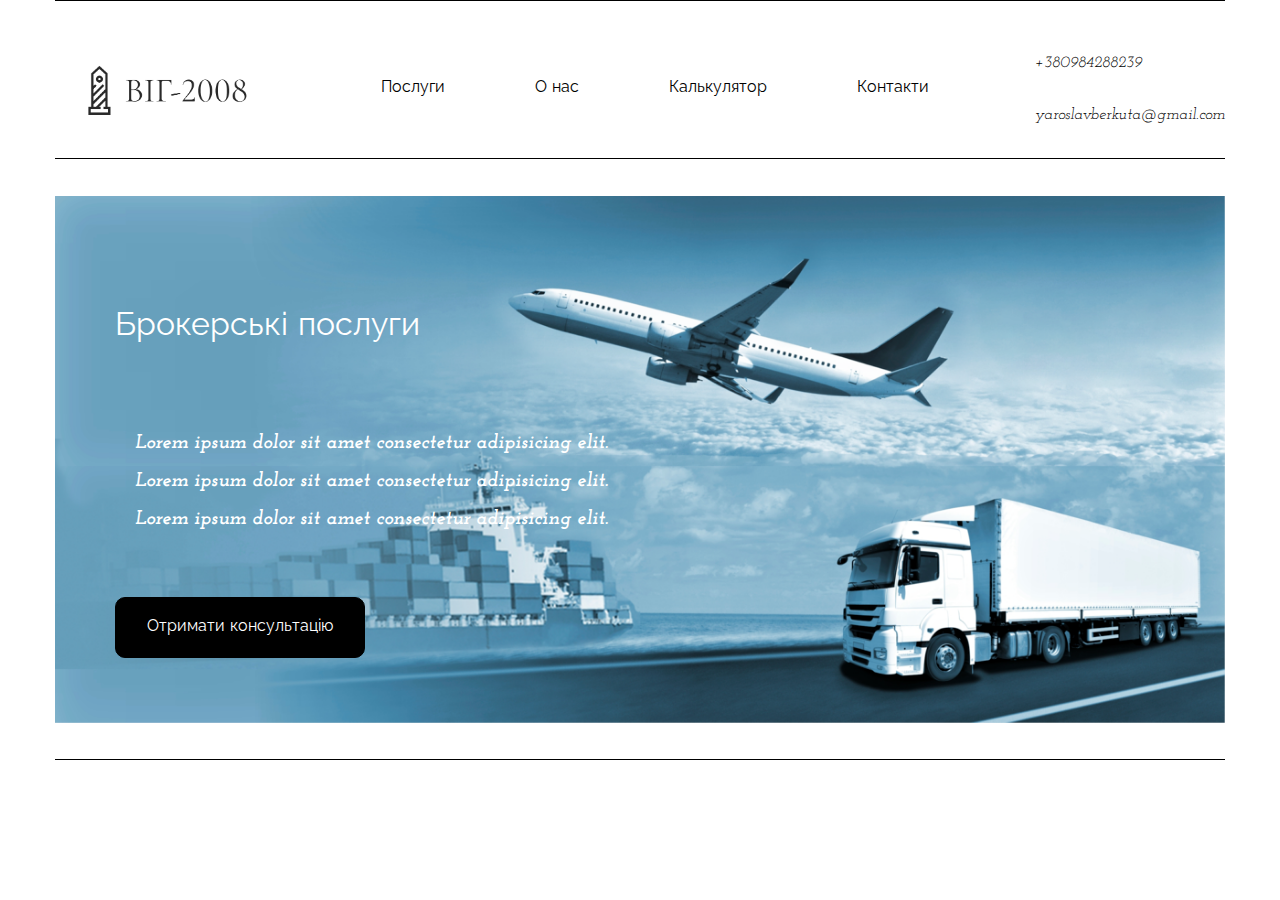
==== commit 3d784523: "шапка" ====
--- a/index.html
+++ b/index.html
@@ -1,389 +1,50 @@
-<!DOCTYPE html>
-<html lang="ru">
-  <head>
-    <meta charset="utf-8">
-    <meta http-equiv="X-UA-Compatible" content="IE=edge">
-    <meta name="viewport" content="width=device-width, initial-scale=1">
-    <meta name="description" content="">
-    <meta name="author" content="">
-    <title>Адапитвная лэндинговая страница</title>
-
-    <!-- Bootstrap -->
-    <link href="css/animate.min.css" rel="stylesheet">
-
-    <!-- Animate style -->
-    <link rel="stylesheet" href="css/bootstrap.min.css">
-    <!-- Styles for this template -->
-    <link rel="stylesheet" href="css/style.css">
-    <link rel="icon" href="img/favicon.ico">
-  </head>
-  <body>
-    <!-- ***Page Preloader*** -->
-    <div id="page-preloader"><span class="spinner"></span></div>
-
-    <!-- ***PRESENTATION*** -->
-    <section id="presentation" class="presentation section">
-      <div class="container">
-        <div class="row">
-          <div class="col-md-6 col-xs-12">
-            <h1>Название продукта</h1>
-            <ul class="check-list list-unstyled">
-              <li><span class="glyphicon glyphicon-ok"></span>Разместите информацию о своем продукте</li>
-              <li><span class="glyphicon glyphicon-ok"></span>Опишите ваш продукт</li>
-              <li><span class="glyphicon glyphicon-ok"></span>Расскажите о плюсах и достоинствах</li>
-              <li><span class="glyphicon glyphicon-ok"></span>Подключите платежную систему</li>
-            </ul>
-            <p class="lead">Простой шаблон для рекламы и продажи вашего продукта!</p>
-          </div>
-          <div class="col-md-6 col-xs-12">
-            <div class="video-wrap">
-              <video src="video/phc.mp4" controls="controls"></video>
-            </div>
-          </div>
-        </div>
-      </div>
-    </section>
-    <!-- //presentation -->
-
-    <!-- ***ABOUT*** -->
-    <section id="about" class="about section">
-      <div class="container">
-        <!-- row -->
-        <div class="row">
-          <h2 class="page-header">О вашем продукте<br><small>книга, программа, игра, курс...</small></h2>
-          <div class="col-md-4"><div class="main-img"><img src="img/box.jpg" class="img-responsive" alt=""></div></div>
-          <div class="col-md-8 col-xs-12">
-              <p>Lorem ipsum dolor sit amet, consectetur adipisicing elit. Aliquam voluptatem distinctio necessitatibus, culpa fugit eveniet provident quam. Dolore dicta eos veniam placeat, vel nisi voluptas cumque illo. Est, omnis, quae!</p>
-              <p>Architecto impedit expedita eum perspiciatis beatae autem eveniet dicta dolorem voluptates commodi error obcaecati ea dignissimos sint sequi, placeat eligendi qui deserunt et repellendus, <a href="">itaque voluptas nihil totam deleniti velit</a>.</p>
-              <p>Lorem ipsum dolor sit amet, consectetur adipisicing elit. Aliquam voluptatem distinctio necessitatibus, culpa fugit eveniet provident quam. Dolore dicta eos veniam placeat, vel nisi voluptas cumque illo. Est, omnis, quae!</p>
-          </div>
-        </div>
-      </div>
-    </section>
-    <!-- //about -->
-
-    <!-- ***PLUSES*** -->
-    <section id="pluses" class="pluses section">
-      <div class="container">
-        <!-- row -->
-        <div class="row">
-          <h2>Плюсы и достоинства вашего продукта</h2>
-          <div class="col-md-6">
-            <p>Lorem ipsum dolor sit amet, consectetur adipisicing elit. Recusandae assumenda vel facilis veritatis impedit similique nam laudantium facere itaque! Harum fuga cumque quis sed odit officiis. Itaque possimus, asperiores corporis.</p>
-          </div>
-          <div class="col-md-6">
-            <p>Delectus dolorem vero quae beatae quasi dolor deserunt iste amet atque, impedit iure placeat, ullam. Reprehenderit aliquam, nemo cum velit ratione perferendis quas, maxime, quaerat porro totam, dolore minus inventore.</p>
-          </div>
-        </div>
-        <!-- row -->
-        <div class="row">
-          <div class="col-md-6">
-            <p>Lorem ipsum dolor sit amet, consectetur adipisicing elit. Recusandae assumenda vel facilis veritatis impedit similique nam laudantium facere itaque! Harum fuga cumque quis sed odit officiis. Itaque possimus, asperiores corporis.</p>
-          </div>
-          <div class="col-md-6">
-            <p>Delectus dolorem vero quae beatae quasi dolor deserunt iste amet atque, impedit iure placeat, ullam. Reprehenderit aliquam, nemo cum velit ratione perferendis quas, maxime, quaerat porro totam, dolore minus inventore.</p>
-          </div>
-        </div>
-        <!-- row -->
-        <div class="row">
-          <div class="col-md-6">
-            <p>Lorem ipsum dolor sit amet, consectetur adipisicing elit. Recusandae assumenda vel facilis veritatis impedit similique nam laudantium facere itaque! Harum fuga cumque quis sed odit officiis. Itaque possimus, asperiores corporis.</p>
-          </div>
-          <div class="col-md-6">
-            <p>Delectus dolorem vero quae beatae quasi dolor deserunt iste amet atque, impedit iure placeat, ullam. Reprehenderit aliquam, nemo cum velit ratione perferendis quas, maxime, quaerat porro totam, dolore minus inventore.</p>
-          </div>
-        </div>
-      </div>
-    </section>
-    <!-- //pluses -->
-
-    <!-- ***SCRINSHOTS*** -->
-    <section id="scrinshots" class="scrinshots section">
-      <div class="container">
-        <!-- row -->
-        <div class="row">
-          <h2>Скриншоты</h2>
-          <div class="col-md-6">
-            <div class="media">
-              <div class="pull-left"><img src="img/img1.jpg" alt=""></div>
-              <div class="media-body">
-                <h3>Описание для изображения</h3>
-                <p>Lorem ipsum dolor sit amet, consectetur adipisicing elit. Vero reiciendis possimus eligendi molestias! Omnis assumenda quas reiciendis fugit iste esse quis accusantium laborum, at minus, nulla nihil magnam in distinctio.</p>
-              </div>
-            </div>
-          </div>
-          <div class="col-md-6">
-            <div class="media">
-              <div class="pull-left"><img src="img/img2.jpg" alt=""></div>
-              <div class="media-body">
-                <h3>Описание для изображения</h3>
-                <p>Lorem ipsum dolor sit amet, consectetur adipisicing elit. Vero reiciendis possimus eligendi molestias! Omnis assumenda quas reiciendis fugit iste esse quis accusantium laborum, at minus, nulla nihil magnam in distinctio.</p>
-              </div>
-            </div>
-          </div>
-        </div>
-        <!-- row -->
-        <div class="row">
-          <div class="col-md-6">
-            <div class="media">
-              <div class="pull-left"><img src="img/img3.jpg" alt=""></div>
-              <div class="media-body">
-                <h3>Описание для изображения</h3>
-                <p>Lorem ipsum dolor sit amet, consectetur adipisicing elit. Vero reiciendis possimus eligendi molestias! Omnis assumenda quas reiciendis fugit iste esse quis accusantium laborum, at minus, nulla nihil magnam in distinctio.</p>
-              </div>
-            </div>
-          </div>
-          <div class="col-md-6">
-            <div class="media">
-              <div class="pull-left"><img src="img/img4.jpg" alt=""></div>
-              <div class="media-body">
-                <h3>Описание для изображения</h3>
-                <p>Lorem ipsum dolor sit amet, consectetur adipisicing elit. Vero reiciendis possimus eligendi molestias! Omnis assumenda quas reiciendis fugit iste esse quis accusantium laborum, at minus, nulla nihil magnam in distinctio.</p>
-              </div>
-            </div>
-          </div>
-        </div>
-      </div>
-    </section>
-    <!-- //scrinshots -->
-
-    <!-- ***REVIEWS*** -->
-    <section id="reviews" class="reviews section">
-      <div class="container">
-        <!-- row -->
-        <div class="row">
-          <h2>Отзывы</h2>
-          <div class="col-md-6">
-            <div class="review-item">
-              <div class="pull-left ava"></div>
-              <div class="review-body">
-                <blockquote>
-                  Porro officia cumque sint deleniti nemo facere rem vitae odit inventore cum odio, iste quia doloribus autem aperiam nulla ea neque reprehenderit. Libero doloribus, possimus officiis sapiente necessitatibus commodi consectetur?
-                </blockquote>
-                <p class="text-muted">Андрей И.</p>
-              </div>
-            </div>
-          </div>
-
-          <div class="col-md-6">
-            <div class="review-item">
-              <div class="pull-left ava"><img src="img/img2.jpg" alt=""></div>
-              <div class="review-body">
-                <blockquote>
-                  Porro officia cumque sint deleniti nemo facere rem vitae odit inventore cum odio, iste quia doloribus autem aperiam nulla ea neque reprehenderit. Libero doloribus, possimus officiis sapiente necessitatibus commodi consectetur?
-                </blockquote>
-                <p class="text-muted">Андрей И.</p>
-              </div>
-            </div>
-          </div>
-        </div>
-        <!-- row -->
-        <div class="row">
-          <div class="col-md-6">
-            <div class="review-item">
-              <div class="pull-left ava"><img src="img/img3.jpg" alt=""></div>
-              <div class="review-body">
-                <blockquote>
-                  Porro officia cumque sint deleniti nemo facere rem vitae odit inventore cum odio, iste quia doloribus autem aperiam nulla ea neque reprehenderit. Libero doloribus, possimus officiis sapiente necessitatibus commodi consectetur?
-                </blockquote>
-                <p class="text-muted">Андрей И.</p>
-              </div>
-            </div>
-          </div>
-          <div class="col-md-6">
-            <div class="review-item">
-              <div class="pull-left ava"><img src="img/img1.jpg" alt=""></div>
-              <div class="review-body">
-                <blockquote>
-                  Porro officia cumque sint deleniti nemo facere rem vitae odit inventore cum odio, iste quia doloribus autem aperiam nulla ea neque reprehenderit. Libero doloribus, possimus officiis sapiente necessitatibus commodi consectetur?
-                </blockquote>
-                <p class="text-muted">Андрей И.</p>
-              </div>
-            </div>
-          </div>
-        </div>
-      </div>
-    </section>
-    <!-- //reviews -->
-
-    <!-- ***BUY IT NOW*** -->
-    <section id="buy" class="buy section">
-      <div class="container">
-        <!-- row -->
-        <div class="row">
-          <h2>Оформить заказ<br><small>просто, быстро, удобно...</small></h2>
-          <p class="lead text-center">Расскажите о способах оплаты, доставки, о гарантиях и т.д.</p>
-          <!--standart-->
-          <div class="col-md-4 col-xs-12">
-            <div class="price standart">
-              <div class="head">
-                <h3>Стандарт<br><span>100 руб.</span></h3>
-              </div>
-              <div class="body">
-                <ol>
-                  <li>Porro officia cumque sint deleniti; </li>
-                  <li>Тemo facere rem vitae odit;</li>
-                  <li>Cum odio, iste quia doloribus autem;</li>
-                </ol>
-                <a href="" class="btn btn-block btn-default"><span class="glyphicon glyphicon-shopping-cart"></span> Заказать</a>
-              </div>
-            </div>
-          </div>
-          
-          <!--premium-->
-          <div class="col-md-4 col-xs-12">
-            <div class="price premium">
-              <div class="head">
-                <h3>Премиум<br><span>150 руб.</span></h3>
-              </div>
-              <div class="body">
-                <ol>
-                  <li>Porro officia cumque sint deleniti; </li>
-                  <li>Тemo facere rem vitae odit;</li>
-                  <li>Cum odio, iste quia doloribus autem;</li>
-                  <li>Porro officia cumque sint deleniti; </li>
-                  <li>Тemo facere rem vitae odit;</li>
-                </ol>
-                <a href="" class="btn btn-block btn-default"><span class="glyphicon glyphicon-shopping-cart"></span> Заказать</a>
-              </div>
-            </div>
-          </div>
-          
-          <!--lux-->
-          <div class="col-md-4 col-xs-12">
-            <div class="price lux">
-              <div class="head">
-                <h3>Люкс<br><span>200 руб.</span></h3>
-              </div>
-              <div class="body">
-                <ol>
-                  <li>Porro officia cumque sint deleniti; </li>
-                  <li>Тemo facere rem vitae odit;</li>
-                  <li>Cum odio, iste quia doloribus autem;</li>
-                  <li>Porro officia cumque sint deleniti; </li>
-                  <li>Тemo facere rem vitae odit;</li>
-                  <li>Cum odio, iste quia doloribus autem;</li>
-                  <li>Porro officia cumque sint deleniti; </li>
-                </ol>
-                <a href="" class="btn btn-block btn-default"><span class="glyphicon glyphicon-shopping-cart"></span> Заказать</a>
-              </div>
-            </div>
-          </div>
-        </div>
-      </div>
-    </section>
-    <!-- //buy it now -->
-
-    <!-- ***SUBSCRIBE*** -->
-    <section id="subscribe" class="subscribe section">
-      <div class="container">
-        <!-- row -->
-        <div class="text-center row">
-          <h2>Не пропустите выгодные акции и предложения!<br>Подпишитесь на новости:</h2>
-          <p class="lead">Никакого спама, мы гарантируем!</p>
-          <div class="col-md-6 col-md-offset-3 col-xs-12">
-            <!-- Subscribe form -->
-            <form role="form" class="form-inline subscribe-form">
-             <div class="form-group"><input id="subs_email" type="email" class="form-control" placeholder="Ваш email:"></div>
-             <div class="form-group"><button id="subs_btn" type="submit" class="btn btn-danger">Подписаться</button></div>
-            </form>
-          </div>
-        </div>
-      </div>
-    </section>
-    <!-- //subscribe -->
-
-    <!-- ***CONTACTS*** -->
-    <section id="contacts" class="contacts section">
-      <div class="container">
-      <!-- row -->
-        <div class="text-center row">
-          <h2>Контакты</h2>
-          <p class="lead">Если у вас возникли вопросы, то вы сможете задать их, заполнив форму ниже, или воспользовавшись контактами ниже.</p>
-          <div class="col-md-6 col-md-offset-3 col-xs-12 col-sm-12">
-            <!-- Contacts form -->
-            <form role="form" class="contacts-form">
-              <div class="form-group">
-                <input id="name" type="text" class="form-control" placeholder="Ваше имя:">
-              </div>
-              <div class="form-group">
-                <input id="email" type="email" class="form-control" placeholder="Ваш email:">
-              </div>
-              <div class="form-group">
-                <textarea id="message" class="form-control" rows="5" placeholder="Ваше сообщение:"></textarea>
-              </div>
-              <div class="form-group">
-                <button id="btn" class="btn btn-default" type="submit">Отправить</button>
-              </div>
-            </form>
-            <br>
-            <!-- Address -->
-            <div class="col-md-6 col-xs-6 col-sm-6 text-right">
-                <address>
-                  <strong>Адрес:</strong><br>
-                  795 Folsom Ave, Suite 600<br>
-                  San Francisco, CA 94107<br>
-                  <abbr title="Телефон">Т:</abbr> (123) 456-7890
-                </address>
-            </div>
-            <!-- Contacts -->
-            <div class="col-md-6 col-xs-6 col-sm-6 text-left">
-                <address>
-                  <strong>Другие контакты:</strong><br>
-                  <abbr title="Email">E:</abbr> <a href="mailto:#">first.last@example.com</a><br>
-                  <abbr title="Skype">S:</abbr> <a href="skype:#">login_skype</a><br>
-                  <abbr title="ICQ">I:</abbr> <a href="icq:#">279679569</a>
-                </address>
-            </div>
-          </div>
-        </div>
-      </div>
-    </section>
-    <!-- //contacts -->
-
-    <div class="back-top" id="back-top">
-      <a href="#" class="btn btn-block btn-lg btn-danger">Наверх</a>
-    </div>
-    
-    <!-- ***FOOTER*** -->
-    <footer class="footer">
-      <div class="container">
-        <!-- row -->
-        <div class="row text-center">
-          <div class="col-md-6 col-md-offset-3 col-xs-12">
-            <br>
-            <!-- Social icons -->
-            <p class="social-icons">
-              <a href=""><i class="ico">f</i></a>
-              <a href=""><i class="ico">t</i></a>
-              <a href=""><i class="ico">g</i></a>
-              <a href=""><i class="ico">v</i></a>
-            </p>
-            <br>
-            <p class="text-center">Copyright &copy; 2014 Product name · <a href="http://psd-html-css.ru">PSD HTML CSS</a></p>
-          </div>
-        </div>
-      </div>
-    </footer>
-    <!-- //footer -->
-
-    <!-- jQuery (necessary for Bootstrap's JavaScript plugins) -->
-    <script src="https://ajax.googleapis.com/ajax/libs/jquery/1.11.1/jquery.min.js"></script>
-    <script src="js/jquery.inview.js"></script>
-    <script src="js/detectmobilebrowser.js"></script>
-    <script src="js/jquery.placeholder.js"></script>
-    <script src="js/js.js"></script>
-    <script>
-      $(window).on('load', function () {
-          var $preloader = $('#page-preloader'),
-              $spinner   = $preloader.find('.spinner');
-          $spinner.fadeOut();
-          $preloader.delay(350).fadeOut('slow');
-      });
-    </script>
-    <!--[if !IE]>-->
-    <script src="js/animate.js"></script>
-    <!--<![endif]-->
-    
-  </body>
+<!DOCTYPE html>
+<html lang="ru">
+<head>
+    <meta charset="UTF-8">
+    <meta name="viewport" content="width=device-width, initial-scale=1.0">
+    <link rel="stylesheet" href="css/normalize.css">
+    <link rel="stylesheet" href="css/style.css">
+    <link rel="stylesheet" href="https://use.fontawesome.com/releases/v5.15.2/css/all.css" integrity="sha384-vSIIfh2YWi9wW0r9iZe7RJPrKwp6bG+s9QZMoITbCckVJqGCCRhc+ccxNcdpHuYu" crossorigin="anonymous">
+    <title>Розтаможка</title>
+</head>
+<body>
+    <header class="header">
+        <div class="container">
+            <div class="head">
+                <img src="/img/logo.png" alt="ВІГ-2008" class="logo">
+                <nav class="desctop-menu">
+                    <ul class="list-desctop">
+                        <li class="list-item"><a class="list-item-hreff" href="#">Послуги</a></li>
+                        <li class="list-item"><a class="list-item-hreff" href="#">О нас</a></li>
+                        <li class="list-item"><a class="list-item-hreff" href="#">Калькулятор</a></li>
+                        <li class="list-item"><a class="list-item-hreff" href="#">Контакти</a></li>
+                    </ul>
+                 </nav>
+                <div class="fast-contact">
+                    <i class="fas fa-phone-alt" style="display: flex; align-items: center;"><a class="mobil-href" href="tel:+380984288239">+380984288239</a></i><br>
+                    <i class="far fa-envelope" style="display: flex; align-items: center;"><a class="mail-href" href="mailto:yaroslavberkuta@gmail.com">yaroslavberkuta@gmail.com</a></i>
+                </div>
+            </div>
+        </div>
+    </header>
+    <section class="baner">
+        <div class="container container-baner">
+            <div class="convert">
+                <h1 class="main-title">Брокерські послуги</h1>
+                <ul class="baner-list">
+                    <i class="fas fa-check" style="display: flex;"><li class="baner-list-item">Lorem ipsum dolor sit amet consectetur adipisicing elit.</li></i>
+                    <i class="fas fa-check" style="display: flex;"><li class="baner-list-item">Lorem ipsum dolor sit amet consectetur adipisicing elit.</li></i>
+                    <i class="fas fa-check" style="display: flex;"><li class="baner-list-item">Lorem ipsum dolor sit amet consectetur adipisicing elit.</li></i>
+                </ul>
+                <a href="#" class="btn">Отримати консультацію</a>
+            </div>
+        </div>
+    </section>
+    <section class="about">
+        <div class="container">
+
+        </div>
+    </section>
+</body>
 </html>--- a/css/style.css
+++ b/css/style.css
@@ -1,537 +1,119 @@
-/*General*/
-body {
-  font-family: Arial, sans-serif;
-  background: #f5f5f5 url("../img/bg.jpg") repeat;
-  color: #445161;
+@import url('https://fonts.googleapis.com/css2?family=Josefin+Slab:wght@100;300;400;500;700&display=swap');
+@import url('https://fonts.googleapis.com/css2?family=Raleway:wght@100;300;400;500;700;900&display=swap');
+
+li{
+    list-style: none;
+}
+a{
+    text-decoration: none;
+}
+*{
+    box-sizing: border-box;
+    font-family: 'Josefin Slab', 'Raleway';
+    font-weight: 400;
+    font-size: 16px;
+    color: black;
+}
+i:not(:last-child){
+    margin-bottom: 15px;
+}
+.container{
+    width: 1170px;
+    margin: 0 auto;
+    border-top: 1px solid #000;
+}
+.logo{
+    width: 220px;
+}
+.head{
+    display: flex;
+    justify-content: space-between;
+    align-items: center;
+    padding-top: 20px;
+}
+.list-desctop{
+    display: flex;
+    padding: 0;
+}
+.list-item:not(:last-child){
+    margin-right: 90px;
+}
+.fa-phone-alt:before{
+    margin-right: 15px;
+}
+.fa-envelope:before{
+    margin-right: 15px;
 }
 
-h1,h2,h3,h4,h5,h6 {
-  color: #283341;
-  margin-top: 0;
+.list-item-hreff {
+    color:black;
+    line-height: 1;
+    text-decoration:none;
+    cursor: pointer;
 }
-
-h2 small {
-  color: #bec3ca;
-  text-shadow: 0 1px 0 #fff;  
+.list-item-hreff:after {
+    background-color: black;
+    display: block;
+    content: "";
+    height: 2px;
+    width: 0%;
+    -webkit-transition: width .3s ease-in-out;
+    -moz--transition: width .3s ease-in-out;
+    transition: width .3s ease-in-out;
 }
-
-.page-header {
-  margin-top: 0;
-  border-bottom: 1px solid #d9e0e9;
+.list-item-hreff:hover:after,
+.list-item-hreff:focus:after {
+    width: 100%;
 }
-
-a {
-  color: #597fad;
-  text-decoration: underline;
+.container-baner{
+    background: url(/img/baner.png) no-repeat center center;
+    background-size: 100%;
 }
-
-a:hover {
-  color: #e77474;
+.convert{
+    display: flex;
+    flex-direction: column;
+    height: 600px;
 }
-
-/*Preloader*/
-#page-preloader {
-  position: fixed;
-  left: 0;
-  top: 0;
-  right: 0;
-  bottom: 0;
-  background: #fff;
-  z-index: 100500;
-}
-
-#page-preloader .spinner {
-  width: 32px;
-  height: 32px;
-  position: absolute;
-  left: 50%;
-  top: 50%;
-  background: url("../img/preloader.gif") no-repeat 50% 50%;
-  margin: -16px 0 0 -16px;
-}
-
-/*Video*/
-.video-wrap>video,
-.video-wrap>iframe {
-  background: rgba(0,0,0,0.3);
-  padding: 20px;
-  border-radius: 10px;
-  line-height: 0;
-  width: 100%;
-}
-
-/*Form components*/
-.btn-default {
-  background-color: #445161;
-  color: white;
-}
-
-.btn-default:hover {
-  background-color: #5e7086;
-  color: white;
-}
-
-.btn-danger {
-  background-color: #e77474;
-  border: 0;
-}
-
-.btn-danger:hover {
-  background-color: #ff8383;
-}
-
-.text-muted {
-  color: #999;
-}
-
-.form-control {
-  border: 2px solid #c5ced9;
-  transition: none;
-  box-shadow: none;
-}
-
-.form-control:focus {
-  box-shadow: none;
-  border: 2px solid #eeaeae;
-}
-
-.btn {
-  text-transform: uppercase;
-  border: 0;
-  text-decoration: none;
-  webkit-transition: background-color ease-in-out .15s, box-shadow ease-in-out .15s;
-  -o-transition: background-color ease-in-out .15s, box-shadow ease-in-out .15s;
-  transition: background-color ease-in-out .15s, box-shadow ease-in-out .15s;
-}
-
-.placeholder {
-  color: #aaa;
-}
-
-::-webkit-input-placeholder { /* WebKit browsers */
-    color: #aaa;
-}
-
-:-moz-placeholder { /* Mozilla Firefox 4 to 18 */
-    color: #aaa;
-    opacity:  1;
-}
-
-::-moz-placeholder { /* Mozilla Firefox 19+ */
-    color: #aaa;
-    opacity:  1;
-}
-
-:-ms-input-placeholder { /* Internet Explorer 10+ */
-    color: #aaa;
-}
-
-/*Effects for animation*/
-.delay1 {
-  animation-delay: .1s;
-  -moz-animation-delay: .1s;
-  -webkit-animation-delay: .1s;
-  -o-animation-delay: .1s;
-  transition-delay: .1s;
-  -webkit-transition-delay: .1s;
-  -moz-transition-delay: .1s;
-  -o-transition-delay: .1s;
-}
-
-.delay2 {
-  animation-delay: .2s;
-  -moz-animation-delay: .2s;
-  -webkit-animation-delay: .2s;
-  -o-animation-delay: .2s;
-  transition-delay: .2s;
-  -webkit-transition-delay: .2s;
-  -moz-transition-delay: .2s;
-  -o-transition-delay: .2s;
-}
-
-.delay3 {
-  animation-delay: .3s;
-  -moz-animation-delay: .3s;
-  -webkit-animation-delay: .3s;
-  -o-animation-delay: .3s;
-  transition-delay: .3s;
-  -webkit-transition-delay: .3s;
-  -moz-transition-delay: .3s;
-  -o-transition-delay: .3s;
-}
-
-.delay4 {
-  animation-delay: .4s;
-  -moz-animation-delay: .4s;
-  -webkit-animation-delay: .1s;
-  -o-animation-delay: .4s;
-  transition-delay: .4s;
-  -webkit-transition-delay: .4s;
-  -moz-transition-delay: .4s;
-  -o-transition-delay: .4s;
-}
-
-/*Social icons*/
-@font-face {
-    font-family: 'Socialico';
-    src: url('../fonts/Socialico.eot');
-    src: url('../fonts/Socialicod41d.eot?#iefix') format('embedded-opentype'),
-         url('../fonts/Socialico.ttf') format('truetype'),
-         url('../fonts/Socialico.svg#Socialico') format('svg');
-    font-weight: normal;
-    font-style: normal;
-}
-
-.social-icons a {
-  text-decoration: none;
-}
-
-.ico {
-    font-family: "Socialico";
-    font-weight: 400;
-    font-style: normal;
-    font-size: 60px;
-    color: #a4afbc;
-    color: rgba(68,81,97,0.4);
-    text-decoration: none;
-    -webkit-transition: all .5s ease-in-out;
-    -moz-transition: all .5s ease-in-out;
-    -ms-transition: all .5s ease-in-out;
-    -o-transition: all .5s ease-in-out;
-    transition: all .5s ease-in-out;
-    line-height: 24px;
-}
-
-a:hover .ico {
-    color: #445161;
-}
-
-/*Back to top*/
-.back-top .btn {
-  border-radius: 0;
-}
-
-/*Footer*/
-.footer {
-  background-color: #fff;
-  padding: 30px 0;
-}
-
-.footer p {
-  margin-bottom: 0;
-  font-size: 14px;
-  line-height: 14px;
-}
-
-.section {
-  padding: 25px 0;
-}
-
-.section h2 {
-  text-align: center;
-  text-shadow: 0 1px 0 #fff; 
-}
-
-.section h2::first-letter {
-  color: #e77474;
-}
-
-/*Other*/
-.scrinshots .media,
-.contacts-form,
-.contacts p,
-.pluses p,
-.buy .price {
-  margin-bottom: 15px;
-}
-
-.buy {
-  background: #445161 url("../img/bg-buy.jpg") left bottom no-repeat;
-}
-
-.presentation,
-.buy,
-.presentation h1,
-.buy h2,
-.buy h3,
-.buy h2 small {
-  color: white;
-  text-shadow: 0 1px 0 rgba(0,0,0,0.3);
-}
-
-.buy h2 small {
-  color: #bec3ca;
-}
-
-.about,
-.scrinshots,
-.subscribe {
-  background-color: #fff;
-}
-
-.scrinshots {
-  border-top: 1px solid #cfd5dc;  
-}
-
-.contacts,
-.reviews,
-.pluses {
-  box-shadow: inset 0 5px 5px rgba(0,0,0,0.10);
-}
-
-/*Presentation*/
-.presentation {
-  background: #2f3f4e url("../img/bg-header.jpg") right bottom no-repeat;
-}
-
-.presentation h1 {
-  text-transform: uppercase;
-  font-weight: bold;
-}
-
-.presentation p.lead {
-/*  background: rgba(226,72,72,0.7);*/
-  padding-top: 15px;
-/*  border-radius: 5px;*/
-  border-top: 2px solid rgba(255,255,255,0.3);
-}
-
-.presentation .check-list {
-  padding-left: 20px;
-}
-
-.presentation .check-list li>span {
-  margin-right: 10px;
-  color: #e77474;
-}
-
-/*About*/
-.about .main-img>img {
-  margin: 0 auto;
-  border-radius: 10px;
-}
-
-/*Pluses*/
-.pluses p {
-  padding-left: 40px;
-  background: url("../img/plus.jpg") left 5px no-repeat;
-}
-
-/*Scrinshots*/
-.scrinshots .media .pull-left {
-  padding: 10px;
-  border: 1px solid #ccc;
-  border-radius: 5px;
-  display: block;
-}
-
-.scrinshots .media .pull-left>img {
-  width: 100px;
-  height: auto;
-  border-radius: 5px;
-}
-
-/*Reviews*/
-.reviews .review-item {
-  margin-bottom: 30px;
-}
-
-.reviews .review-item .ava {
-  width: 75px;
-  height: 75px;
-  border-radius: 75px;
-  overflow: hidden;
-  background: url("../img/ava.png") left top no-repeat;
-}
-
-.reviews .review-item .ava>img {
-  height: 75px;
-  width: auto;
-}
-
-.reviews .review-body {
-  border-radius: 5px;
-  background-color: #fff;
-  padding: 10px;
-  margin-left: 100px;
-  position: relative;
-  border: 3px solid #c5ced9;
-}
-
-.reviews .review-body:before {
-  display: block;
-  position: absolute;
-  content: "";
-  width: 0;
-  height: 0;
-  border-top: 10px solid transparent;
-  border-bottom: 10px solid transparent;
-  border-right: 10px solid #c5ced9;
-  left: -13px;
-  top: 28px;
-}
-
-.reviews .review-body blockquote,
-.reviews .review-body p {
-  font-size: 14px;
-  line-height: 18px;
-}
-
-.reviews .review-body p.text-muted {
-  margin-bottom: 0;
-}
-
-.reviews .review-body blockquote {
-  padding: 0;
-  border-left: 0;
-  margin-bottom: 10px;
-  font-style: italic;
-}
-
-/*Buy*/
-.buy .price .head {
-  text-align: center;
-  text-transform: uppercase;
-  color: white;
-  padding: 10px 0;
-  background: #e77474 url("../img/bg-buy.png") repeat;
-  border-radius: 5px 5px 0 0;
-}
-
-.buy .price .head h3 {
-  margin-bottom: 0;
-}
-
-.buy .price .head h3 span {
-  font-size: 20px;
-}
-
-.buy .price .body {
-  font-size: 14px;
-  padding: 15px;
-  background-color: #fff;
-  color: #666;
-  text-shadow: none;
-  border-radius: 0 0 5px 5px;
-}
-
-/*Contacts*/
-.contacts {
-  background: url("../img/bg-contacts.jpg") repeat;
-}
-
-.contacts address {
-  font-size: 12px;
-}
-
-.contacts address a {
-  color: #e77474;
-  text-decoration: none;
-}
-
-.contacts address a:hover {
-  text-decoration: underline;
-}
-
-@media (min-width: 1024px) {
-
-  body {
-    font-size: 16px;
-    line-height: 1.6;
-  }
-
-  h1 {
-    font-size: 46px;
-    margin-bottom: 30px;
-  }
-
-  h2 {
-    font-size: 40px;
-    margin-bottom: 30px;
-  }
-
-  h3 {
-    font-size: 24px;
-    margin-bottom: 15px;
-  }
-
-  h4 {
-    font-size: 20px;
-    margin-bottom: 15px;
-  }
-
-  .page-header {
-    margin-bottom: 35px;
-    padding-bottom: 20px;
-  }
-
-  p {
-    margin-bottom: 20px;
-  }
-
-  .form-group {
-    margin-bottom: 20px;
-  }
-
-  .form-control {
-    font-size: 16px;
-    height: 40px;
-  }
-
-  .btn {
-    font-size: 16px;
-    padding: 9px 20px;
-  }
-
-  .section {
-    padding: 50px 0;
-  }
-
-  .scrinshots .media,
-  .contacts-form,
-  .contacts p,
-  .pluses p,
-  .buy .price {
-    margin-bottom: 30px;
-  }
-
-  .presentation .check-list {
-    font-size: 20px;
-    margin-bottom: 35px;
-  }
-
-  .presentation .check-list li {
-    margin-bottom: 15px;
-  }
-
-  .scrinshots .media .pull-left>img {
-    width: 200px;
-  }
-
-  .buy .price .head {
-    font-size: 30px;
-    padding: 15px 0;
-  }
-
-  .buy .price .head h3 span {
-    font-size: 40px;
-  }
-
-  .buy .price .body .btn {
-    font-size: 18px;
-  }
-
-  .subscribe-form input[type="email"] {
-    width: 300px;
-  }
-
-  .contacts address {
-    font-size: 14px;
-  }
+.main-title{
+    color: white;
+    margin-left: 60px;
+    margin-top: 150px;
 
 }
-
-
-
-
-
+.baner-list{
+    padding: 0;
+    margin-top: 65px;
+    margin-left: 60px;
+    display: flex;
+    flex-direction: column;
+}
+.baner-list-item{
+    color: white;
+    padding-left: 20px;
+    font-size: 20px;
+    font-weight: 900;
+}
+.baner-list-item:not(:last-child){
+    margin-bottom: 15px;
+}
+.fa-check{
+    color: white;
+    display: flex;
+}
+.btn{
+    display: block;
+    width: 250px;
+    border: 1px solid black;
+    text-align: center;
+    margin-left: 60px;
+    margin-top: 50px;
+    padding: 20px 0px;
+    color: white;
+    background: black;
+    border-radius: 10px;
+}
+.btn:hover{
+    background: white;
+    color: black;
+    border: 1px solid white;
+}
